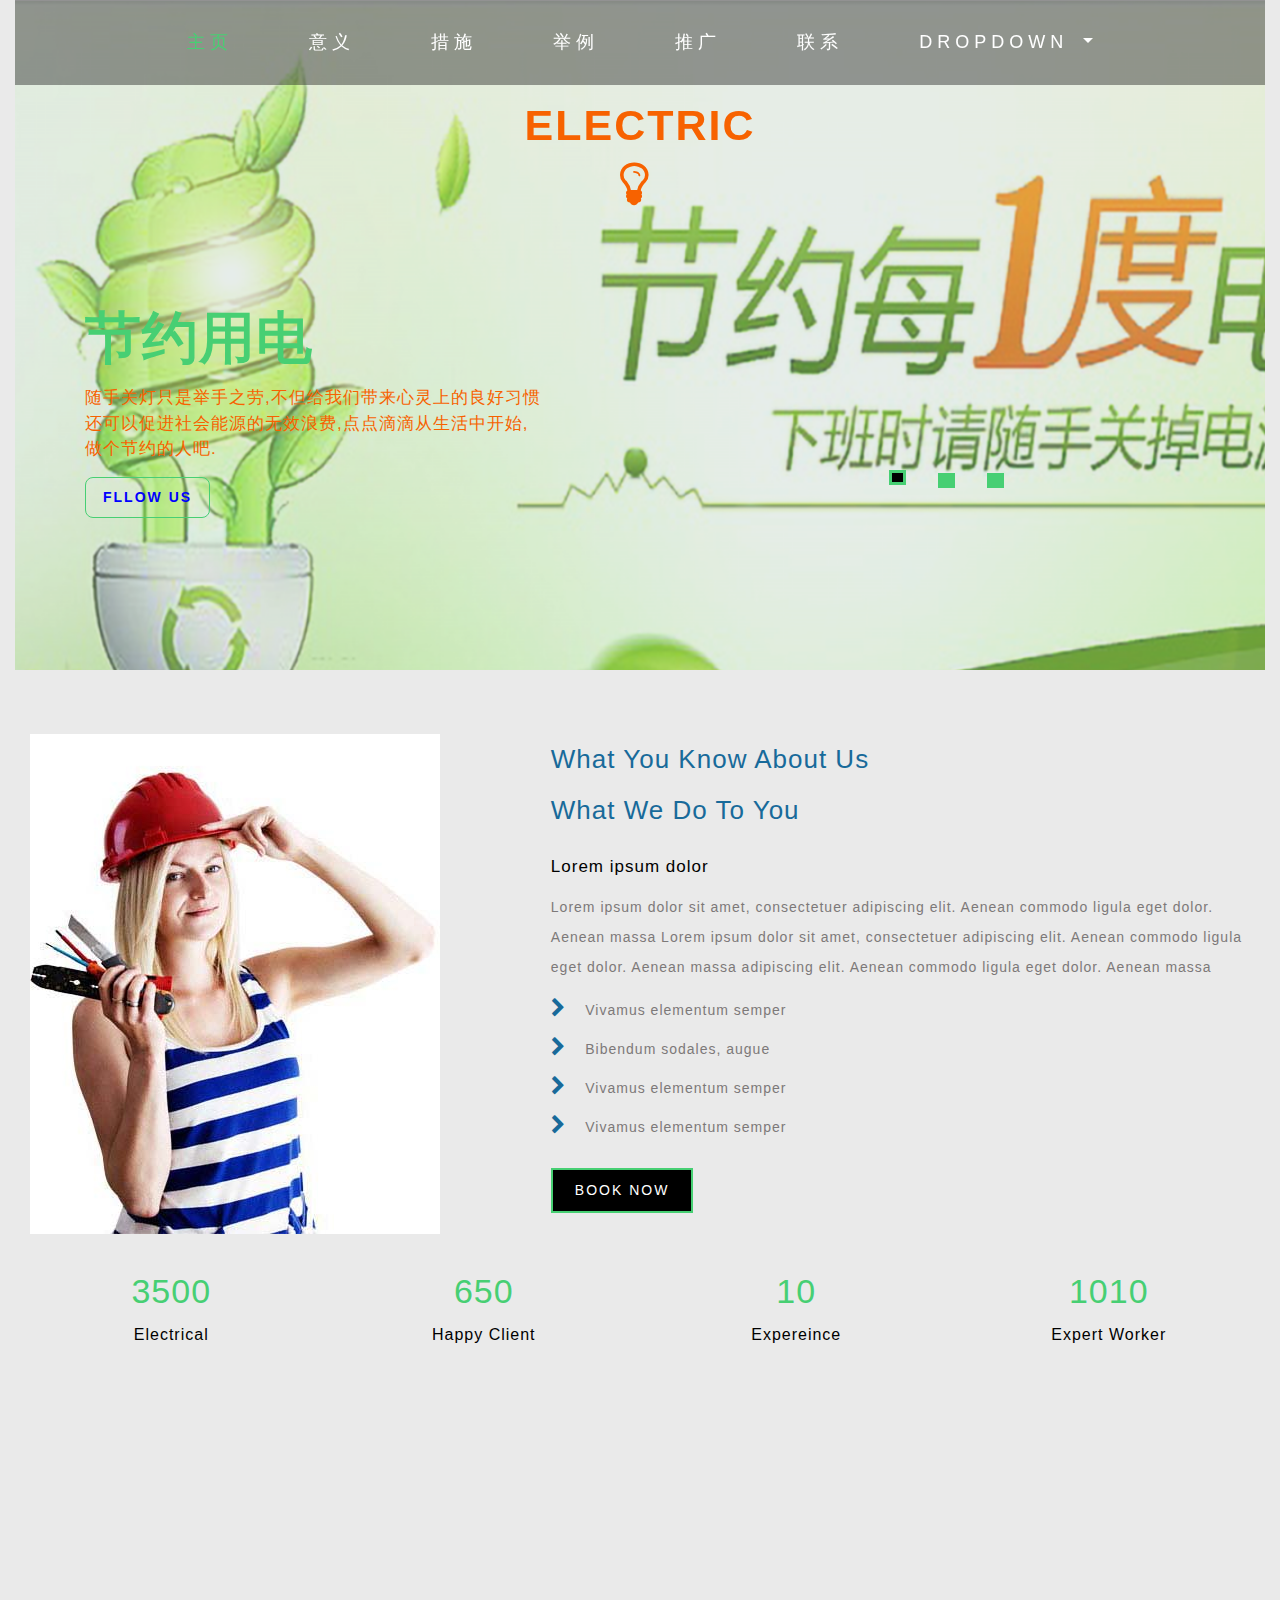
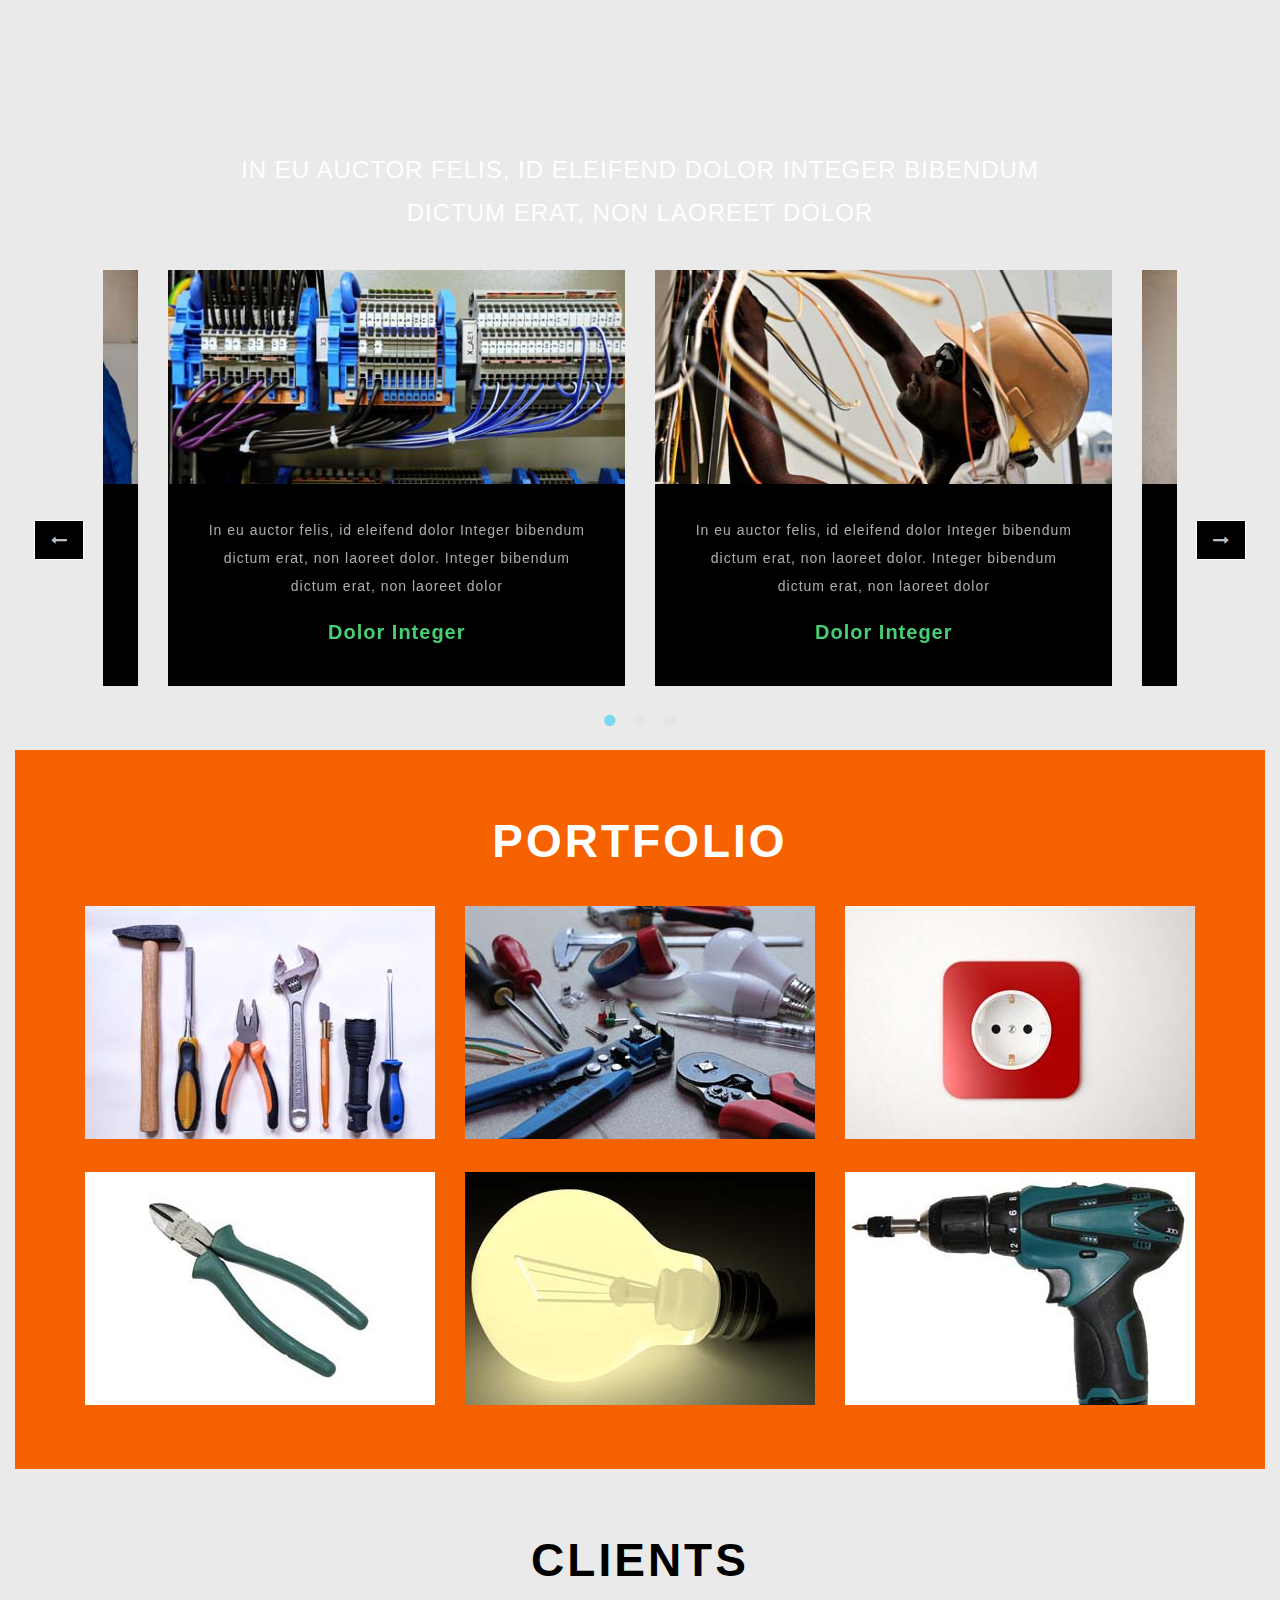
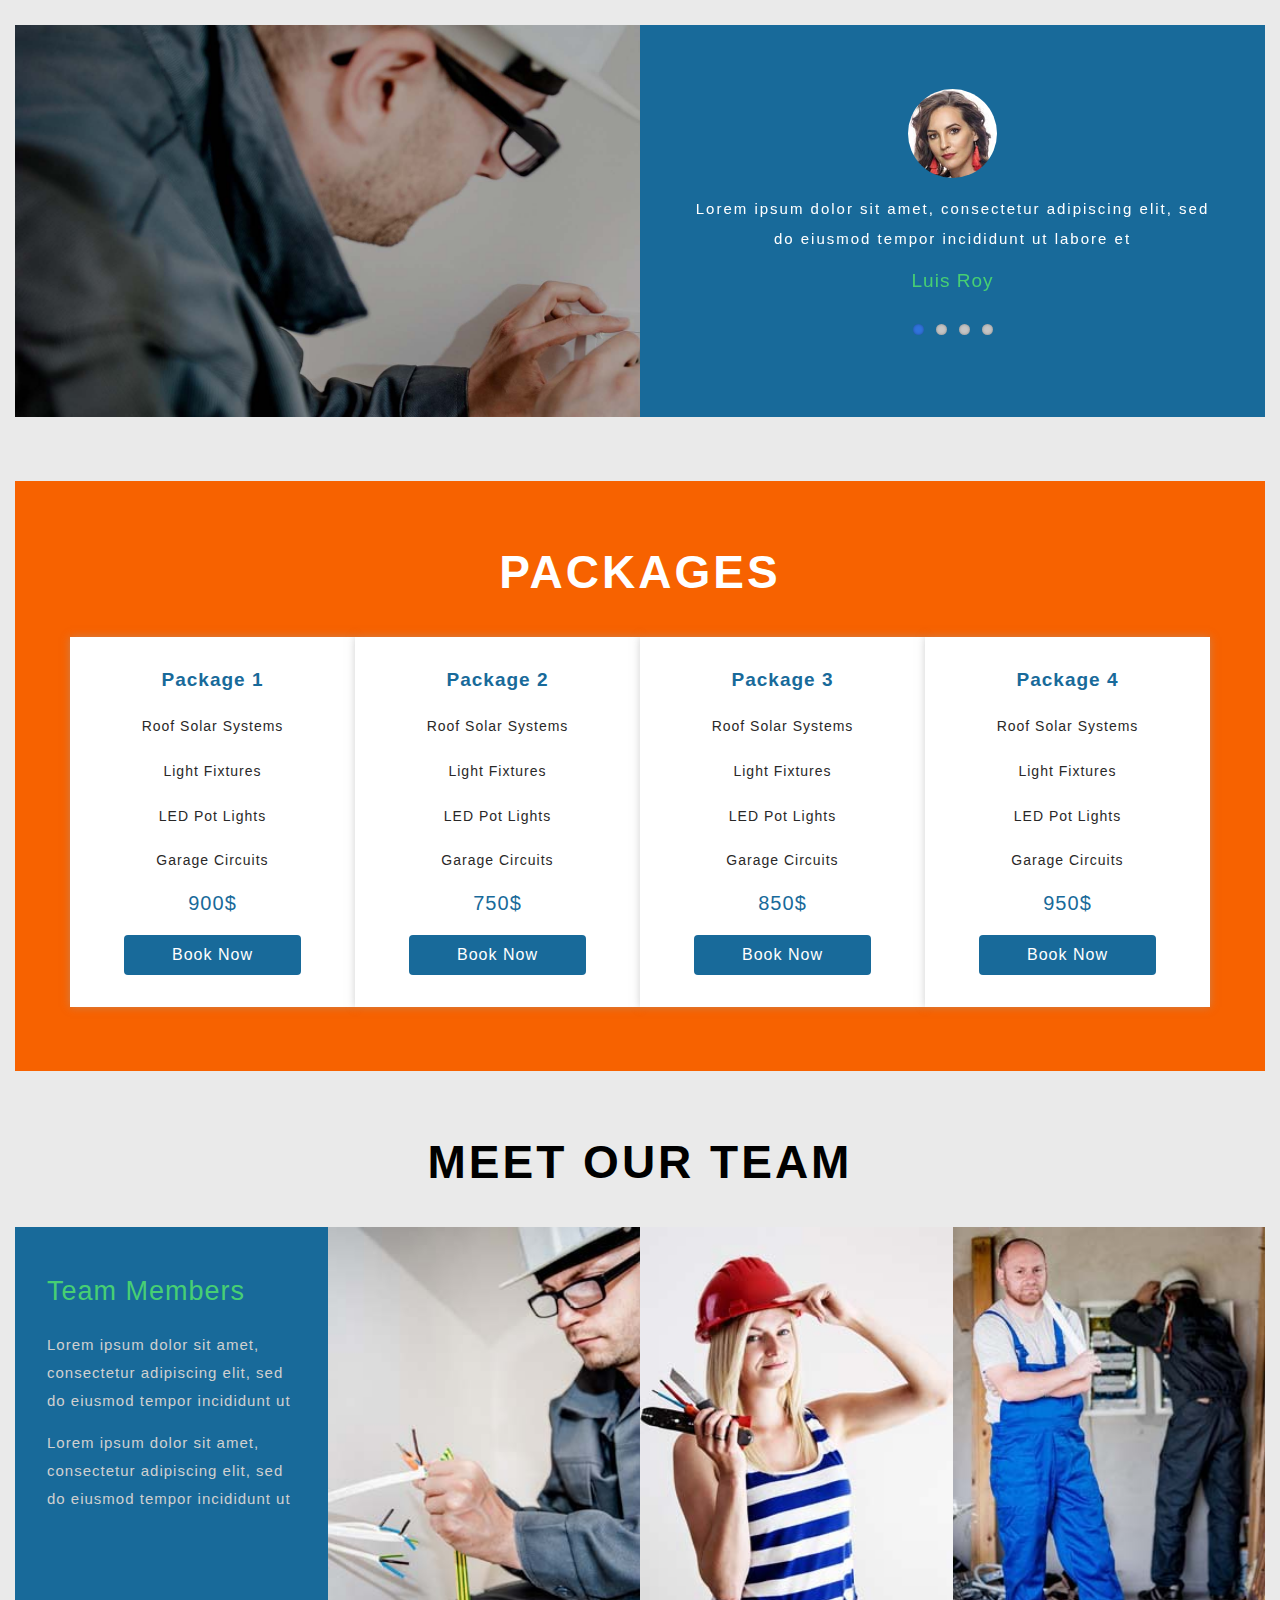
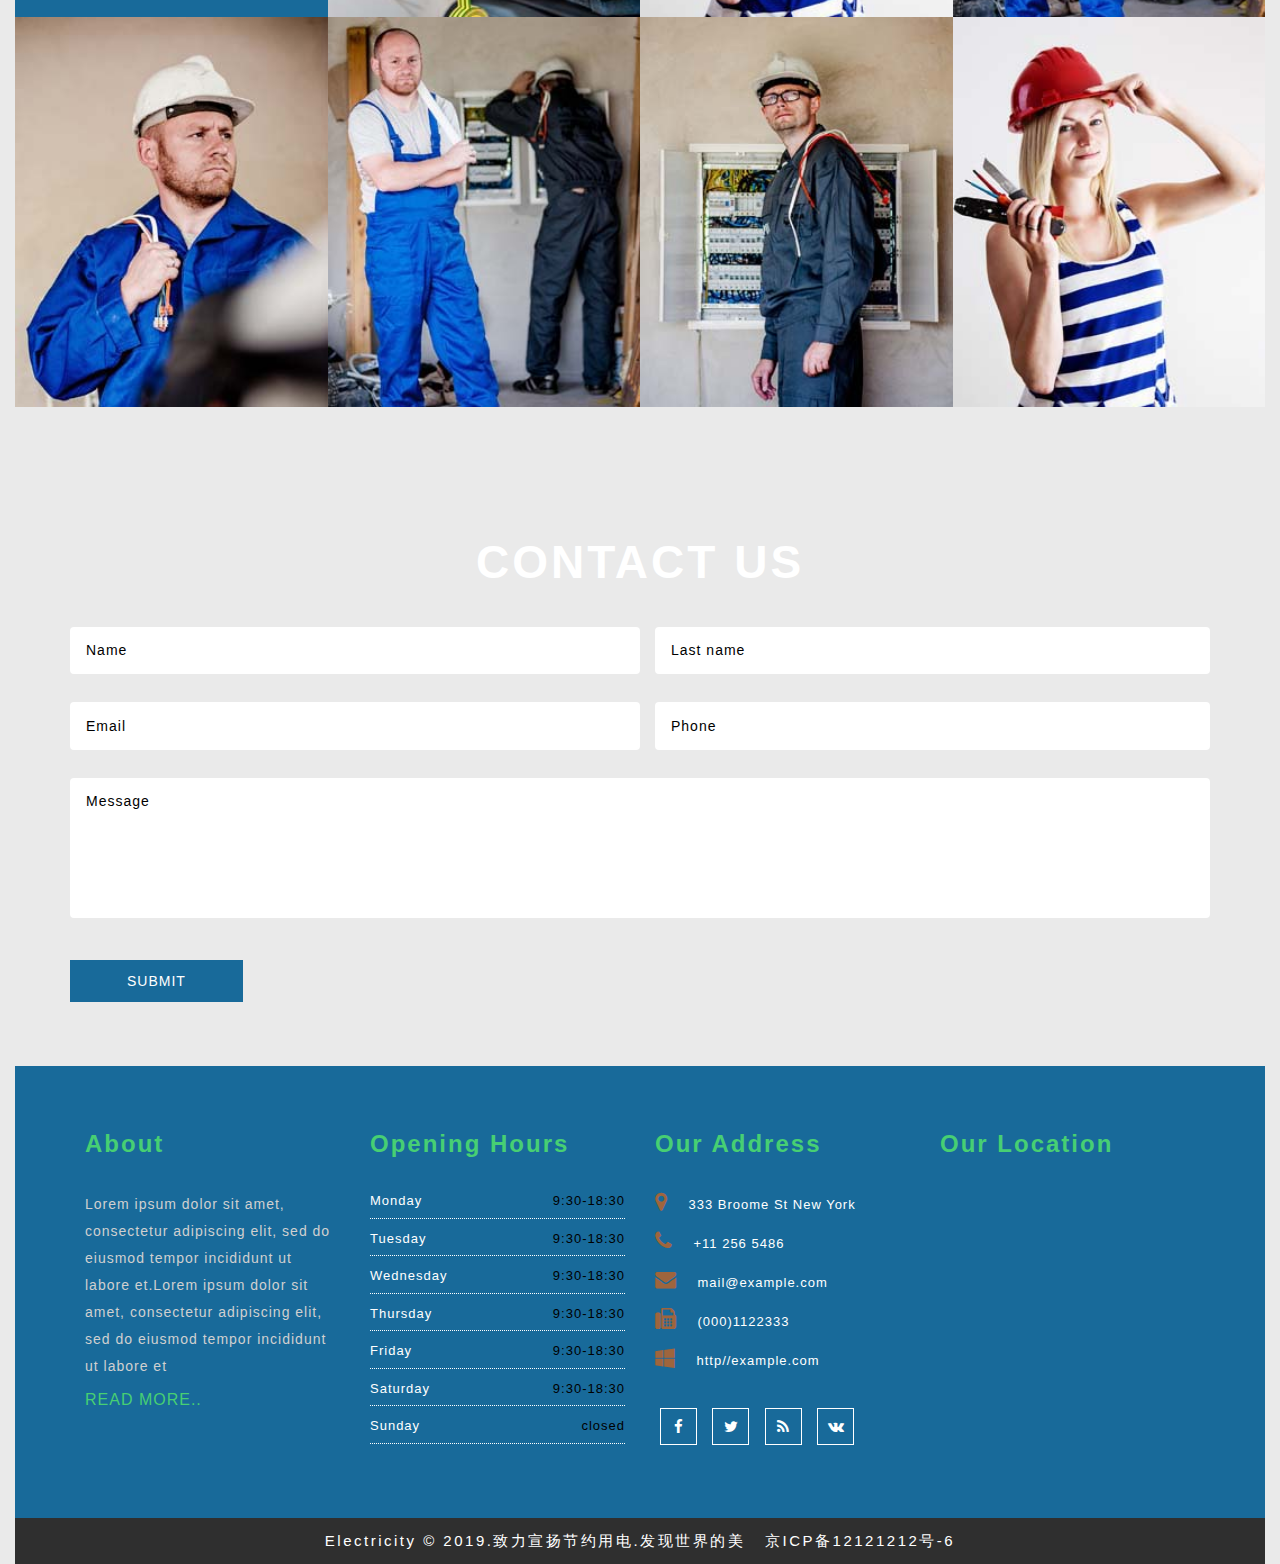
==== index.html @ a22869af "build emergy and some cotents。。。" ====
<!DOCTYPE html>
<html lang="en">
  <head>
    <title>节约用电宣传</title>
    <!--meta tags -->
    <meta charset="UTF-8" />
    <meta name="viewport" content="width=device-width, initial-scale=1" />
    <meta name="keywords" content="用电" />
    <meta name="keywords" content="安全" />
    <meta name="keywords" content="节约" />
    <script>
      addEventListener(
        "load",
        function() {
          setTimeout(hideURLbar, 0);
        },
        false
      );

      function hideURLbar() {
        window.scrollTo(0, 1);
      }
    </script>

    <!-- title favicon -->
    <link rel="shortcut icon" href="bulb_favicon.ico" type="image/x-icon" />
    <!--booststrap-->
    <link
      href="css/bootstrap.css"
      rel="stylesheet"
      type="text/css"
      media="all"
    />
    <!-- font-awesome icons -->
    <link href="css/font-awesome.css" rel="stylesheet" />
    <!-- For Clients slider -->
    <link
      rel="stylesheet"
      href="css/flexslider.css"
      type="text/css"
      media="all"
    />
    <link href="css/lsb.css" rel="stylesheet" type="text/css" />
    <!--gallery lsb lightbox-->
    <!--stylesheets-->
    <link href="css/style.css" rel="stylesheet" type="text/css" media="all" />
    <!--//stylesheets-->
    <link
      href="http://fonts.googleapis.com/css?family=Montserrat:300,400,500"
      rel="stylesheet"
    />
    <!-- js -->
    <script src="js/jquery-2.2.3.min.js"></script>
    <!-- carousal service slider -->
    <script src="js/slick.js"></script>
    <!-- responsiveslides banner -->
    <script src="js/responsiveslides.min.js"></script>
    <script src="js/jquery.waypoints.min.js"></script>
    <script src="js/jquery.countup.js"></script>
    <!-- FlexSlider -->
    <script defer src="js/jquery.flexslider.js"></script>
    <script src="js/lsb.min.js"></script>
    <!-- start-smoth-scrolling  -->
    <script src="js/move-top.js"></script>
    <script src="js/easing.js"></script>
    <script src="js/popper.min.js"></script>
    <script src="js/bootstrap.min.js"></script>
    <script src="js/index.js"></script>
  </head>

  <body>
    <div class="container-fluid">
      <!-- 导航栏 -->
      <div class="header-outs" id="home">
        <div class="header-bar">
          <nav class="navbar navbar-expand-lg navbar-light">
            <button
              class="navbar-toggler"
              type="button"
              data-toggle="collapse"
              data-target="#navbarSupportedContent"
              aria-controls="navbarSupportedContent"
              aria-expanded="false"
              aria-label="Toggle navigation"
            >
              <span class="navbar-toggler-icon" id="nab-btn"></span>
            </button>
            <div
              class="collapse navbar-collapse justify-content-center"
              id="navbarSupportedContent"
            >
              <ul class="navbar-nav " id="navbar-nav">
                <li class="nav-item active">
                  <a class="nav-link" href="#">主页</a>
                </li>
                <li class="nav-item">
                  <a href="#significance" class="nav-link scroll">意义</a>
                </li>
                <li class="nav-item">
                  <a href="#measure" class="nav-link scroll">措施</a>
                </li>
                <li class="nav-item">
                  <a href="#citing" class="nav-link scroll">举例</a>
                </li>
                <li class="nav-item">
                  <a href="#generalize" class="nav-link scroll">推广</a>
                </li>
                <li class="nav-item">
                  <a href="#contact" class="nav-link scroll">联系</a>
                </li>
                <li class="nav-item dropdown">
                  <a
                    class="nav-link dropdown-toggle"
                    href="#"
                    id="navbarDropdown"
                    role="button"
                    data-toggle="dropdown"
                    aria-haspopup="true"
                    aria-expanded="false"
                  >
                    Dropdown
                  </a>
                  <ul class="dropdown-menu" aria-labelledby="navbarDropdown">
                    <li>
                      <a class="dropdown-item scroll" href="#">Services</a>
                    </li>
                    <li class="dropdown-divider"></li>
                    <li>
                      <a class="dropdown-item scroll" href="#">Pricing Plans</a>
                    </li>
                  </ul>
                </li>
              </ul>
            </div>
          </nav>
          <div class="hedder-up">
            <h1>
              <a class="navbar-brand" href="#"
                >Electric <span class="fa fa-lightbulb-o" aria-hidden="true"></span
              ></a>
            </h1>
          </div>
        </div>

        <!-- Slideshow 4 -->
        <div class="slider">
          <div class="callbacks_container">
            <ul class="rslides" id="slider4">
              <li>
                <div class="slider-img one-img">
                  <div class="container">
                    <div class="slider-info">
                      <h4>节约用电</h4>
                      <p>
                        随手关灯只是举手之劳,不但给我们带来心灵上的良好习惯<br />
                        还可以促进社会能源的无效浪费,点点滴滴从生活中开始,<br />做个节约的人吧.
                      </p>
                      <div class="outs_more-buttn">
                        <a
                          href="javascript:;"
                          data-toggle="modal"
                          data-target="#exampleModalLive"
                          >Fllow Us</a
                        >
                      </div>
                    </div>
                  </div>
                </div>
              </li>
              <li>
                <div class="slider-img two-img">
                  <div class="container">
                    <div class="slider-info">
                      <h4>安全用电</h4>
                      <p>
                        做到拒绝使用"三无"产品,购买正规产品,操作各种电器前要<br />
                        熟读规范,做到用电安全,加入我们一起宣传,向跟多的人传递<br />用电的安全知识.
                      </p>
                      <div class="outs_more-buttn">
                        <a
                          href="javascript:;"
                          data-toggle="modal"
                          data-target="#exampleModalLive"
                          >Follow Us</a
                        >
                      </div>
                    </div>
                  </div>
                </div>
              </li>
              <li>
                <div class="slider-img three-img">
                  <div class="container">
                    <div class="slider-info">
                      <h4>绿色出行</h4>
                      <p>
                        社会发展,电成为这个时代运转的驱动力,出行的出行工具都是<br />
                        电动能源,解决了环境污染和解决能源浪费问题,欢迎志同道合<br/>
                        一起行动,绿色出行,和谐社会.
                      </p>
                      <div class="outs_more-buttn">
                        <a
                          href="javascript:;"
                          data-toggle="modal"
                          data-target="#exampleModalLive"
                          >Follow Us</a
                        >
                      </div>
                    </div>
                  </div>
                </div>
              </li>
            </ul>
          </div>
          <!-- This is here just to demonstrate the callbacks -->
          <!-- <ul class="events">
          <li>Example 4 callback events</li>
          </ul>-->
        </div>
        <div class="clearfix"></div>
      </div>

      <!--significance -->
      <div class="about" id="significance">
        <div class="container-fluid">
          <div class="row abt-colm offset">
            <div class="col-lg-5 agile-info-img">
              <img src="images/a1.jpg" alt="" />
            </div>
            <div class="col-lg-7 agile-abt-info">
              <h2>What You Know About Us <br />What We Do To You</h2>
              <div class="info-sub-w3">
                <h4>Lorem ipsum dolor</h4>
                <p>
                  Lorem ipsum dolor sit amet, consectetuer adipiscing elit.
                  Aenean commodo ligula eget dolor. Aenean massa Lorem ipsum
                  dolor sit amet, consectetuer adipiscing elit. Aenean commodo
                  ligula eget dolor. Aenean massa adipiscing elit. Aenean
                  commodo ligula eget dolor. Aenean massa
                </p>
              </div>
              <div class="arrow">
                <ul>
                  <li>
                    <span
                      class="fa fa-chevron-right dog-arrow"
                      aria-hidden="true"
                    ></span>
                    <p>Vivamus elementum semper</p>
                  </li>
                  <li>
                    <span
                      class="fa fa-chevron-right dog-arrow"
                      aria-hidden="true"
                    ></span>
                    <p>Bibendum sodales, augue</p>
                  </li>
                  <li>
                    <span
                      class="fa fa-chevron-right dog-arrow"
                      aria-hidden="true"
                    ></span>
                    <p>Vivamus elementum semper</p>
                  </li>
                  <li>
                    <span
                      class="fa fa-chevron-right dog-arrow"
                      aria-hidden="true"
                    ></span>
                    <p>Vivamus elementum semper</p>
                  </li>
                </ul>
              </div>
              <div class="about_more-buttn">
                <a href="#" data-toggle="modal" data-target="#exampleModalLive"
                  >Book Now</a
                >
              </div>
            </div>
          </div>
          <div class="jst-must-info">
            <div class="stats-info row">
              <div
                class="col-lg-3 col-md-3 col-sm-6 col-xs-6 stats-grid stats-grid-1"
              >
                <div class="counter">3500</div>
                <div class="stat-info">
                  <h4>Electrical</h4>
                </div>
              </div>
              <div
                class="col-lg-3 col-md-3 col-sm-6 col-xs-6 stats-grid stats-grid-2"
              >
                <div class="counter">650</div>
                <div class="stat-info">
                  <h4>Happy Client</h4>
                </div>
              </div>
              <div
                class="col-lg-3 col-md-3 col-sm-6 col-xs-6 stats-grid stats-grid-3"
              >
                <div class="counter">10</div>
                <div class="stat-info">
                  <h4>Expereince</h4>
                </div>
              </div>
              <div
                class="col-lg-3 col-md-3 col-sm-6 col-xs-6 stats-grid stats-grid-4"
              >
                <div class="counter">1010</div>
                <div class="stat-info">
                  <h4>Expert Worker</h4>
                </div>
              </div>
            </div>
          </div>
        </div>
      </div>

      <!--measure-->
      <div class="service-video">
        <div class="service" id="measure">
          <div class="container">
            <!-- <h3 class="title">Services</h3>-->
            <div class="video-left-w3l" id="video">
              <iframe src="" allowfullscreen></iframe>
            </div>
            <div class="w3ls_banner_bottom_grids agileinfo_testimonial_grids">
              <div class="service-info">
                <h5>
                  In eu auctor felis, id eleifend dolor Integer bibendum
                  <br />dictum erat, non laoreet dolor
                </h5>
              </div>
              <section class="row center slider">
                <div class="col-lg-4 agileits_ser-img_grid">
                  <div class="w3l_serv-slider_grid">
                    <div class="w3ls-slide-img">
                      <img src="images/s1.jpg" alt=" " class="img-responsive" />
                    </div>
                    <div class="w3l_service_grid">
                      <p>
                        In eu auctor felis, id eleifend dolor Integer bibendum
                        dictum erat, non laoreet dolor. Integer bibendum dictum
                        erat, non laoreet dolor
                      </p>
                      <h4>Dolor Integer</h4>
                    </div>
                  </div>
                </div>
                <div class="col-lg-4 agileits_ser-img_grid">
                  <div class="w3l_serv-slider_grid">
                    <div class="w3ls-slide-img">
                      <img src="images/s2.jpg" alt=" " class="img-responsive" />
                    </div>
                    <div class="w3l_service_grid">
                      <p>
                        In eu auctor felis, id eleifend dolor Integer bibendum
                        dictum erat, non laoreet dolor. Integer bibendum dictum
                        erat, non laoreet dolor
                      </p>
                      <h4>Dolor Integer</h4>
                    </div>
                  </div>
                </div>
                <div class="col-lg-4 agileits_ser-img_grid">
                  <div class="w3l_serv-slider_grid">
                    <div class="w3ls-slide-img">
                      <img src="images/s3.jpg" alt=" " class="img-responsive" />
                    </div>
                    <div class="w3l_service_grid">
                      <p>
                        In eu auctor felis, id eleifend dolor Integer bibendum
                        dictum erat, non laoreet dolor. Integer bibendum dictum
                        erat, non laoreet dolor
                      </p>
                      <h4>Dolor Integer</h4>
                    </div>
                  </div>
                </div>
              </section>
            </div>
          </div>
        </div>
      </div>

      <!-- citing -->
      <div id="citing" class="gallery">
        <div class="container">
          <h3 class="title clr">Portfolio</h3>
          <div class="row agile_gallery_grids">
            <div class="col-lg-4 col-md-6 col-sm-6 agile_gallery_grid">
              <div class="hover ehover14">
                <a
                  href="images/g1.jpg"
                  class="lsb-preview wthree_p_grid"
                  data-lsb-group="header"
                >
                  <img src="images/g1.jpg" alt=" " class="img-responsive" />
                  <div class="overlay">
                    <h4>LECCY</h4>
                    <div class="info nullbutton button">Full View</div>
                  </div>
                </a>
              </div>
            </div>
            <div class="col-lg-4 col-md-6 col-sm-6 agile_gallery_grid">
              <div class="hover ehover14">
                <a
                  href="images/g2.jpg"
                  class="lsb-preview wthree_p_grid"
                  data-lsb-group="header"
                >
                  <img src="images/g2.jpg" alt=" " class="img-responsive" />
                  <div class="overlay">
                    <h4>LECCY</h4>
                    <div class="info nullbutton button">Full View</div>
                  </div>
                </a>
              </div>
            </div>
            <div class="col-lg-4 col-md-6 col-sm-6 agile_gallery_grid">
              <div class="hover ehover14">
                <a
                  href="images/g3.jpg"
                  class="lsb-preview wthree_p_grid"
                  data-lsb-group="header"
                >
                  <img src="images/g3.jpg" alt=" " class="img-responsive" />
                  <div class="overlay">
                    <h4>LECCY</h4>
                    <div class="info nullbutton button">Full View</div>
                  </div>
                </a>
              </div>
            </div>
            <div class="col-lg-4 col-md-6 col-sm-6 agile_gallery_grid grid1">
              <div class="hover ehover14">
                <a
                  href="images/g4.jpg"
                  class="lsb-preview wthree_p_grid"
                  data-lsb-group="header"
                >
                  <img src="images/g4.jpg" alt=" " class="img-responsive" />
                  <div class="overlay">
                    <h4>LECCY</h4>
                    <div class="info nullbutton button">Full View</div>
                  </div>
                </a>
              </div>
            </div>
            <div class="col-lg-4 col-md-6 col-sm-6 agile_gallery_grid grid1">
              <div class="hover ehover14">
                <a
                  href="images/g5.jpg"
                  class="lsb-preview wthree_p_grid"
                  data-lsb-group="header"
                >
                  <img src="images/g5.jpg" alt=" " class="img-responsive" />
                  <div class="overlay">
                    <h4>LECCY</h4>
                    <div class="info nullbutton button">Full View</div>
                  </div>
                </a>
              </div>
            </div>
            <div class="col-lg-4 col-md-6 col-sm-6 agile_gallery_grid grid1">
              <div class="hover ehover14">
                <a
                  href="images/g6.jpg"
                  class="lsb-preview wthree_p_grid"
                  data-lsb-group="header"
                >
                  <img src="images/g6.jpg" alt=" " class="img-responsive" />
                  <div class="overlay">
                    <h4>LECCY</h4>
                    <div class="info nullbutton button">Full View</div>
                  </div>
                </a>
              </div>
            </div>
          </div>
        </div>
      </div>

      <!--generalize-->
      <div class="clients" id="generalize">
        <h3 class="title">Clients</h3>
        <div class="row clients-says-agile">
          <div class="col-lg-6 wthree-clients-left"></div>
          <div class="col-lg-6 w3l-clients-right">
            <section class="slider">
              <div class="flexslider">
                <ul class="slides">
                  <li>
                    <img src="images/c1.jpg" alt="" />
                    <p>
                      Lorem ipsum dolor sit amet, consectetur adipiscing elit,
                      sed do eiusmod tempor incididunt ut labore et
                    </p>
                    <div class="client">
                      <h5>Luis Roy</h5>
                    </div>
                  </li>
                  <li>
                    <img src="images/c2.jpg" alt="" />
                    <p>
                      Lorem ipsum dolor sit amet, consectetur adipiscing elit,
                      sed do eiusmod tempor incididunt ut labore et
                    </p>
                    <div class="client">
                      <h5>Adam</h5>
                    </div>
                  </li>
                  <li>
                    <img src="images/c3.jpg" alt="" />
                    <p>
                      Lorem ipsum dolor sit amet, consectetur adipiscing elit,
                      sed do eiusmod tempor incididunt ut labore et
                    </p>
                    <div class="client">
                      <h5>Steve Artur</h5>
                    </div>
                  </li>
                  <li>
                    <img src="images/c4.jpg" alt="" />
                    <p>
                      Lorem ipsum dolor sit amet, consectetur adipiscing elit,
                      sed do eiusmod tempor incididunt ut labore et
                    </p>
                    <div class="client">
                      <h5>Victorya</h5>
                    </div>
                  </li>
                </ul>
              </div>
            </section>
          </div>
        </div>
      </div>

      <!--generalize-->
      <div class="tlinks">
        Collect from <a href="http://www.cssmoban.com/">建站模板</a>
      </div>

      <!--price table -->
      <div class="pricing" id="pricing">
        <div class="container">
          <h3 class="title clr">Packages</h3>
          <div class="pricing-grids-info row">
            <div class="col-lg-3 col-md-6 col-sm-6 pricing-grid grid-one">
              <div class="w3ls-bottom">
                <h3>Package 1</h3>
                <ul class="count">
                  <li>Roof Solar Systems</li>
                  <li>Light Fixtures</li>
                  <li>LED Pot Lights</li>
                  <li>Garage Circuits</li>
                </ul>
                <h4>900<span class="sup">$</span></h4>
                <div class="more">
                  <a
                    href="#"
                    data-toggle="modal"
                    data-target="#exampleModalLive"
                    >Book Now</a
                  >
                </div>
              </div>
            </div>
            <div class="col-lg-3 col-md-6 col-sm-6 pricing-grid grid-two">
              <div class="w3ls-bottom">
                <h3>Package 2</h3>
                <ul class="count">
                  <li>Roof Solar Systems</li>
                  <li>Light Fixtures</li>
                  <li>LED Pot Lights</li>
                  <li>Garage Circuits</li>
                </ul>
                <h4>750<span class="sup">$</span></h4>
                <div class="more">
                  <a
                    href="#"
                    data-toggle="modal"
                    data-target="#exampleModalLive"
                    >Book Now</a
                  >
                </div>
              </div>
            </div>
            <div class="col-lg-3 col-md-6 col-sm-6 pricing-grid grid-three">
              <div class="w3ls-bottom">
                <h3>Package 3</h3>
                <ul class="count">
                  <li>Roof Solar Systems</li>
                  <li>Light Fixtures</li>
                  <li>LED Pot Lights</li>
                  <li>Garage Circuits</li>
                </ul>
                <h4>850<span class="sup">$</span></h4>
                <div class="more">
                  <a
                    href="#"
                    data-toggle="modal"
                    data-target="#exampleModalLive"
                    >Book Now</a
                  >
                </div>
              </div>
            </div>
            <div class="col-lg-3 col-md-6 col-sm-6 zb pricing-grid grid-four">
              <div class="w3ls-bottom">
                <h3>Package 4</h3>
                <ul class="count">
                  <li>Roof Solar Systems</li>
                  <li>Light Fixtures</li>
                  <li>LED Pot Lights</li>
                  <li>Garage Circuits</li>
                </ul>
                <h4>950<span class="sup">$</span></h4>
                <div class="more">
                  <a
                    href="#"
                    data-toggle="modal"
                    data-target="#exampleModalLive"
                    >Book Now</a
                  >
                </div>
              </div>
            </div>
            <!--End-slider-script-->
          </div>
        </div>
      </div>

      <!--team -->
      <section class="team" id="team">
        <div class="container-fluid">
          <h3 class="title">Meet Our Team</h3>
          <div class="row pt-md">
            <div class="col-lg-3 col-md-6 col-sm-6 profile">
              <div class="bodr-img">
                <h4>Team Members</h4>
                <p>
                  Lorem ipsum dolor sit amet, consectetur adipiscing elit, sed
                  do eiusmod tempor incididunt ut
                </p>
                <p class="agileinfo-sub-para">
                  Lorem ipsum dolor sit amet, consectetur adipiscing elit, sed
                  do eiusmod tempor incididunt ut
                </p>
              </div>
            </div>
            <div class="col-lg-3 col-md-6 col-sm-6 profile">
              <div class="img-box">
                <img src="images/t3.jpg" alt="" />
                <ul class="text-center">
                  <li>
                    <h4>Max Will</h4>
                  </li>
                  <li>
                    <h6>Office Manager</h6>
                  </li>
                </ul>
              </div>
            </div>
            <div class="col-lg-3 col-md-6 col-sm-6 profile">
              <div class="img-box">
                <div class="team-list-img">
                  <img src="images/t4.jpg" alt="" />
                </div>
                <ul class="text-center">
                  <li>
                    <h4>Kent Kelly</h4>
                  </li>
                  <li>
                    <h6>Electrician</h6>
                  </li>
                </ul>
              </div>
            </div>
            <div class="col-lg-3 col-md-6 col-sm-6 profile">
              <div class="img-box">
                <img src="images/t5.jpg" alt="" />
                <ul class="text-center">
                  <li>
                    <h4>Sunny Doi</h4>
                  </li>
                  <li>
                    <h6>Staff Helper</h6>
                  </li>
                </ul>
              </div>
            </div>
          </div>
          <div class="row pt-md">
            <div class="col-lg-3 col-md-6 col-sm-6 profile">
              <div class="img-box">
                <img src="images/t6.jpg" alt="" />
                <ul class="text-center">
                  <li>
                    <h4>Rox Will</h4>
                  </li>
                  <li>
                    <h6>Electrician</h6>
                  </li>
                </ul>
              </div>
            </div>
            <div class="col-lg-3 col-md-6 col-sm-6 profile">
              <div class="img-box">
                <img src="images/t5.jpg" alt="" />
                <ul class="text-center">
                  <li>
                    <h4>Sam Doi</h4>
                  </li>
                  <li>
                    <h6>Master Electrician</h6>
                  </li>
                </ul>
              </div>
            </div>
            <div class="col-lg-3 col-md-6 col-sm-6 profile">
              <div class="img-box">
                <div class="team-list-img">
                  <img src="images/t2.jpg" alt="" />
                </div>
                <ul class="text-center">
                  <li>
                    <h4>Kent Kelly</h4>
                  </li>
                  <li>
                    <h6>Electrician</h6>
                  </li>
                </ul>
              </div>
            </div>
            <div class="col-lg-3 col-md-6 col-sm-6 profile">
              <div class="img-box">
                <img src="images/t4.jpg" alt="" />
                <ul class="text-center">
                  <li>
                    <h4>Rose Will</h4>
                  </li>
                  <li>
                    <h6>Master Electrician</h6>
                  </li>
                </ul>
              </div>
            </div>
          </div>
        </div>
      </section>

      <!--contact -->
      <div class="contact" id="contact">
        <div class="container">
          <h3 class="title clr">CONTACT US</h3>
          <div class=" contact-form">
            <form action="#" method="post">
              <div class="row contact-bothside-agileinfo">
                <div class="col-md-6 col-sm-6 col-xs-6 form-right form-left">
                  <input
                    type="text"
                    name="Name"
                    placeholder="Name"
                    required=""
                  />
                </div>
                <div class="col-md-6 col-sm-6 col-xs-6 form-right ">
                  <input
                    type="text"
                    name="Last name"
                    placeholder="Last name"
                    required=""
                  />
                </div>
                <div class="col-md-6 col-sm-6 col-xs-6 form-right form-left">
                  <input
                    type="email"
                    name="Email"
                    placeholder="Email"
                    required=""
                  />
                </div>
                <div class="col-md-6 col-sm-6 col-xs-6 form-right ">
                  <input
                    type="text"
                    name="phone"
                    placeholder="Phone"
                    required=""
                  />
                </div>
                <textarea
                  name="Message"
                  placeholder="Message"
                  required
                ></textarea>
                <input type="submit" value="SUBMIT" />
              </div>
            </form>
          </div>
        </div>
      </div>

      <!-- //Footer -->
      <div class="footer">
        <div class="container">
          <div class="row footer-agile-grids">
            <div class="col-lg-3 col-md-6 col-sm-6 wthree-left-right">
              <h4>About</h4>
              <div class="abt-footer">
                <p>
                  Lorem ipsum dolor sit amet, consectetur adipiscing elit, sed
                  do eiusmod tempor incididunt ut labore et.Lorem ipsum dolor
                  sit amet, consectetur adipiscing elit, sed do eiusmod tempor
                  incididunt ut labore et
                </p>
                <h5><a href="#about" class="scroll">Read more..</a></h5>
              </div>
            </div>
            <div class="col-lg-3 col-md-6 col-sm-6 wthree-left-right">
              <h4>Opening Hours</h4>
              <div class="wls-hours-list">
                <ul>
                  <li class="d-flex">
                    Monday <span class="time ml-auto"> 9:30-18:30</span>
                  </li>
                  <li class="d-flex">
                    Tuesday <span class="time ml-auto"> 9:30-18:30</span>
                  </li>
                  <li class="d-flex">
                    Wednesday<span class="time ml-auto"> 9:30-18:30</span>
                  </li>
                  <li class="d-flex">
                    Thursday <span class="time ml-auto"> 9:30-18:30</span>
                  </li>
                  <li class="d-flex">
                    Friday <span class="time ml-auto"> 9:30-18:30</span>
                  </li>
                  <li class="d-flex">
                    Saturday <span class="time ml-auto"> 9:30-18:30</span>
                  </li>
                  <li class="d-flex">
                    Sunday <span class="time ml-auto"> closed</span>
                  </li>
                </ul>
              </div>
            </div>
            <div class="col-lg-3 col-md-6 col-sm-6 wthree-left-right">
              <h4>Our Address</h4>
              <div class="addres-up">
                <ul>
                  <li>
                    <span
                      class="fa fa-map-marker icons-left"
                      aria-hidden="true"
                    ></span>
                    <p>333 Broome St New York</p>
                  </li>
                  <li>
                    <span
                      class="fa fa-phone icons-left"
                      aria-hidden="true"
                    ></span>
                    <p>+11 256 5486</p>
                  </li>
                  <li>
                    <span class="fa fa-envelope"></span>
                    <p>
                      <a href="mailto:info@example.com">mail@example.com</a>
                    </p>
                  </li>
                  <li>
                    <span class="fa fa-fax" aria-hidden="true"></span>
                    <p>(000)1122333</p>
                  </li>
                  <li>
                    <span class="fa fa-windows" aria-hidden="true"></span>
                    <p>http//example.com</p>
                  </li>
                </ul>
              </div>
              <div class="icons">
                <ul>
                  <li>
                    <a href="#"><span class="fa fa-facebook"></span></a>
                  </li>
                  <li>
                    <a href="#"><span class="fa fa-twitter"></span></a>
                  </li>
                  <li>
                    <a href="#"><span class="fa fa-rss"></span></a>
                  </li>
                  <li>
                    <a href="#"><span class="fa fa-vk"></span></a>
                  </li>
                </ul>
              </div>
            </div>
            <div class="col-lg-3 col-md-6 col-sm-6 wthree-left-right">
              <h4>Our Location</h4>
              <div class="contact-map">
                <iframe src="" allowfullscreen=""></iframe>
              </div>
            </div>
          </div>
        </div>
      </div>
      <footer>
        <p>
          Electricity &copy; 2019.致力宣扬节约用电.发现世界的美 &nbsp;
          京ICP备12121212号-6
        </p>
      </footer>

      <!-- Follow Us -->
      <div
        id="exampleModalLive"
        class="modal fade"
        tabindex="-1"
        role="dialog"
        aria-labelledby="exampleModalLiveLabel"
        aria-hidden="true"
      >
        <div class="modal-dialog" role="document">
          <div class="modal-content">
            <div class="modal-header">
              <h4 class="modal-title" id="exampleModalLiveLabel">
                登记
              </h4>
              <button
                type="button"
                class="close"
                data-dismiss="modal"
                aria-label="Close"
              >
                <span aria-hidden="true">&times;</span>
              </button>
            </div>
            <div class="modal-body">
              <div class="register-form">
                <form action="#" method="post">
                  <div class="fields-grid">
                    <div class="styled-input">
                      <input
                        type="text"
                        placeholder="请输入您的姓名"
                        name="Your Name"
                        required=""
                      />
                    </div>
                    <div class="styled-input">
                      <input
                        type="email"
                        placeholder="请输入您的邮箱"
                        name="Your Email"
                        required=""
                      />
                    </div>
                    <div class="styled-input">
                      <input
                        type="text"
                        placeholder="请输入您的手机号"
                        name="Phone Number"
                        required=""
                      />
                    </div>
                    <div class="styled-input agile-styled-input-top">
                      <select class="category2" required>
                        <option value="0" selected disabled>邀请人数</option>
                        <option value="1">1</option>
                        <option value="2">2</option>
                        <option value="3">3</option>
                        <option value="4">4</option>
                        <option value="5">5</option>
                        <option value="6">6</option>
                        <option value="7">7</option>
                        <option value="8">8</option>
                        <option value="9">9</option>
                        <option value="10">10</option>
                      </select>
                    </div>
                    <div class="styled-input agile-styled-input-top">
                      <select class="category2" required>
                        <option value="0" selected disabled>加入你需要的团队</option>
                        <option value="1">宣传创新意念队</option>
                        <option value="2">策划组织队</option>
                        <option value="3">户外宣传队</option>
                        <option value="4">社会调查队</option>
                      </select>
                      <span></span>
                    </div>
                    <div class="styled-input">
                      <div class="agileits_w3layouts_grid">
                        <select class="category2" name="category1" required>
                          <option value="0" selected disabled>时间段选择</option>
                          <option value="1">Hours: 8am - 10am</option>
                          <option value="2">Hours: 10am - 12pm</option>
                          <option value="3">Hours: 2pm - 4pm</option>
                          <option value="4">Hours: 4pm - 6pm</option>
                          <option value="5">Hours: 6pm - 8pm</option>
                        </select>
                      </div>
                    </div>
                    <div class="styled-input w3l-comment">
                      <textarea
                        name="more"
                        placeholder="填写加入的原因"
                        required
                      ></textarea>
                    </div>
                    <input type="submit" value="提交" />
                  </div>
                </form>
              </div>
            </div>
            <div class="modal-footer">
              <button
                type="button"
                class="btn btn-secondary"
                data-dismiss="modal"
              >
                关闭
              </button>
              <button type="button" class="btn btn-primary">
                保存
              </button>
            </div>
          </div>
        </div>
      </div>
    </div>
  </body>
</html>
---- css/lsb.css ----
/* line 10, D:/yadisk/YandexDisk/web-dev/lsb-lightbox/src/lsb.scss */
.lightspeed-box {
  visibility: hidden;
  opacity: 0;
  top: 0;
  left: 0;
  right: 0;
  bottom: 0;
  width: 0;
  height: 0;
  margin: auto;
  position: fixed;
  background-color: rgba(0, 0, 0, 0.84);
  z-index: 999;
  transition: all 600ms cubic-bezier(0.86, 0, 0.07, 1);
  box-sizing: border-box;
  transform: scale(0);
}

/* line 27, D:/yadisk/YandexDisk/web-dev/lsb-lightbox/src/lsb.scss */
.lightspeed-box.lsb-active {
  z-index: 9999;
  visibility: visible;
  transform: scale(1);
  opacity: 1;
  top: 0;
  left: 0;
  right: 0;
  bottom: 0;
  position: fixed;
  width: 100%;
  height: 100%;
}

/* line 40, D:/yadisk/YandexDisk/web-dev/lsb-lightbox/src/lsb.scss */
.lightspeed-box .lsb-content {
  display: block;
  position: absolute;
  top: 0;
  left: 0;
  bottom: 0;
  right: 0;
  text-align: center;
  margin: auto;
  padding: 20px;
  transition: all 0.5s;
  height: 100%;
}

/* line 54, D:/yadisk/YandexDisk/web-dev/lsb-lightbox/src/lsb.scss */
.lightspeed-box .lsb-image-container {
  position: absolute;
  top: 0;
  bottom: 0;
  left: 0;
  right: 0;
  padding: 10px;
  display: -webkit-box;
  display: -webkit-flex;
  display: -ms-flexbox;
  display: flex;
  -webkit-box-orient: horizontal;
  -webkit-box-direction: normal;
  -webkit-flex-direction: row;
  -ms-flex-direction: row;
  flex-direction: row;
  -webkit-box-align: center;
  -webkit-align-items: center;
  -ms-flex-align: center;
  align-items: center;
  -webkit-justify-content: space-around;
  -ms-flex-pack: distribute;
  justify-content: space-around;
}

/* line 68, D:/yadisk/YandexDisk/web-dev/lsb-lightbox/src/lsb.scss */
.lightspeed-box img.lsb-image {
  position: relative;
  cursor: pointer;
  margin: auto;
  transition: all 0.95s cubic-bezier(0.12, 0.58, 0.26, 0.99);
  user-select: none;
  object-fit: scale-down;
  display: none;
}

/* line 80, D:/yadisk/YandexDisk/web-dev/lsb-lightbox/src/lsb.scss */
.lightspeed-box img.lsb-image.lsb-image-loaded {
  max-width: 100%;
  border: 3px solid rgba(255, 255, 255, 0.9);
  border-radius: 3px;
  display: block;
}

/* line 90, D:/yadisk/YandexDisk/web-dev/lsb-lightbox/src/lsb.scss */
.lightspeed-box .lsb-no-image-found {
  position: absolute;
  left: 0;
  right: 0;
  top: 0;
  bottom: 0;
  display: none;
  height: 100%;
  width: 100%;
  padding: 10px;
  margin: auto;
  overflow: visible;
  color: #ffffff;
  text-align: center;
  cursor: pointer;
}

/* line 106, D:/yadisk/YandexDisk/web-dev/lsb-lightbox/src/lsb.scss */
.lightspeed-box .lsb-no-image-found .no-found-msg {
  position: absolute;
  top: 0;
  right: 0;
  bottom: 0;
  left: 0;
  -webkit-transform: translateY(50%);
  -moz-transform: translateY(50%);
  -o-transform: translateY(50%);
  -ms-transform: translateY(50%);
  transform: translateY(50%);
  margin: 0 auto;
}

/* line 117, D:/yadisk/YandexDisk/web-dev/lsb-lightbox/src/lsb.scss */
.lightspeed-box .lsb-control-panel {
  position: absolute;
  bottom: 5px;
  right: 50%;
  -webkit-transform: translateX(50%);
  -moz-transform: translateX(50%);
  -ms-transform: translateX(50%);
  -o-transform: translateX(50%);
  transform: translateX(50%);
  z-index: 2;
  margin-bottom: 20px;
  background: rgba(0, 0, 0, 0.64);
  border-radius: 3px;
  opacity: .5;
}

/* line 128, D:/yadisk/YandexDisk/web-dev/lsb-lightbox/src/lsb.scss */
.lightspeed-box .lsb-control-panel:hover {
  opacity: 1;
}

/* line 133, D:/yadisk/YandexDisk/web-dev/lsb-lightbox/src/lsb.scss */
.lightspeed-box .lsb-panel-button {
  font-size: 22px;
  display: inline-block;
  color: #ffffff;
  text-align: center;
  cursor: pointer;
  width: 30px;
  height: 28px;
  margin: 2px 5px;
}

/* line 143, D:/yadisk/YandexDisk/web-dev/lsb-lightbox/src/lsb.scss */
.lightspeed-box .lsb-panel-button:not(:last-child) {
  margin-right: 10px;
}

/* line 152, D:/yadisk/YandexDisk/web-dev/lsb-lightbox/src/lsb.scss */
.lightspeed-box .lsb-download {
  text-decoration: underline;
}

/* line 156, D:/yadisk/YandexDisk/web-dev/lsb-lightbox/src/lsb.scss */
.lightspeed-box .lsb-autoplay-playing {
  line-height: 23px;
  font-size: 18px;
  word-spacing: -7px;
  font-weight: bolder;
  vertical-align: bottom;
}

/* line 164, D:/yadisk/YandexDisk/web-dev/lsb-lightbox/src/lsb.scss */
.lightspeed-box .lsb-header {
  position: absolute;
  top: 9px;
  left: 50%;
  transform: translateX(-50%);
  z-index: 32;
  margin: 0;
  padding: 0;
  display: block;
  background: transparent;
}

/* line 176, D:/yadisk/YandexDisk/web-dev/lsb-lightbox/src/lsb.scss */
.lightspeed-box .lsb-image-title {
  display: block;
  padding: 5px 10px;
  color: #ffffff;
  font-size: 14px;
  text-shadow: 0 1px 4px #000000;
  background: rgba(0, 0, 0, 0.32);
  transition: opacity 0.5s ease-out;
  opacity: 0;
}

/* line 177, D:/yadisk/YandexDisk/web-dev/lsb-lightbox/src/lsb.scss */
.lightspeed-box .lsb-image-title:not(:empty) {
  opacity: 1;
}

/* line 190, D:/yadisk/YandexDisk/web-dev/lsb-lightbox/src/lsb.scss */
.lightspeed-box .lsb-image-title.lsb-image-notitle {
  opacity: 0;
}

/* line 195, D:/yadisk/YandexDisk/web-dev/lsb-lightbox/src/lsb.scss */
.lightspeed-box .lsb-image-count {
  display: block;
  margin-right: 5px;
  font-weight: 500;
  color: #ffffff;
  font-size: 11px;
  text-shadow: 0 1px 4px #000000;
  background: transparent;
}

/* line 205, D:/yadisk/YandexDisk/web-dev/lsb-lightbox/src/lsb.scss */
.lightspeed-box .lsb-control {
  cursor: pointer;
  color: #ffffff;
  overflow: visible;
  text-shadow: 0 0 2px #000;
}

/* line 211, D:/yadisk/YandexDisk/web-dev/lsb-lightbox/src/lsb.scss */
.lightspeed-box .lsb-control:hover {
  color: #ffffff;
  text-shadow: 0 0 2px #000, 0 0 20px #ffffff;
}

/* line 217, D:/yadisk/YandexDisk/web-dev/lsb-lightbox/src/lsb.scss */
.lightspeed-box .lsb-control-text {
  font-family: Monaco, monospace;
  font-size: 45px;
  font-weight: bold;
}

/* line 223, D:/yadisk/YandexDisk/web-dev/lsb-lightbox/src/lsb.scss */
.lightspeed-box .lsb-prev,
.lightspeed-box .lsb-next {
  position: absolute;
  display: block;
  width: 10%;
  height: 100%;
  top: 50%;
  z-index: 2;
}

/* line 233, D:/yadisk/YandexDisk/web-dev/lsb-lightbox/src/lsb.scss */
.lightspeed-box .lsb-prev {
  left: 0;
  text-align: left;
}

/* line 236, D:/yadisk/YandexDisk/web-dev/lsb-lightbox/src/lsb.scss */
.lightspeed-box .lsb-prev .lsb-control-text {
  margin-left: 30px;
}

/* line 241, D:/yadisk/YandexDisk/web-dev/lsb-lightbox/src/lsb.scss */
.lightspeed-box .lsb-next {
  right: 0;
  text-align: right;
}

/* line 244, D:/yadisk/YandexDisk/web-dev/lsb-lightbox/src/lsb.scss */
.lightspeed-box .lsb-next .lsb-control-text {
  margin-right: 30px;
}

/* line 248, D:/yadisk/YandexDisk/web-dev/lsb-lightbox/src/lsb.scss */
.lightspeed-box .lsb-close {
  position: absolute;
  top: 0;
  right: 0;
  width: 25%;
  height: 25%;
  z-index: 3;
  text-align: right;
}

/* line 256, D:/yadisk/YandexDisk/web-dev/lsb-lightbox/src/lsb.scss */
.lightspeed-box .lsb-close .lsb-control-text {
  display: inline-block;
  margin-top: 17px;
  margin-right: 30px;
  font-size: 30px;
}

/* line 267, D:/yadisk/YandexDisk/web-dev/lsb-lightbox/src/lsb.scss */
.waitingicon {
  margin: auto;
  width: 70px;
  height: 70px;
  position: absolute;
  top: 0;
  right: 0;
  bottom: 0;
  left: 0;
}

/* line 277, D:/yadisk/YandexDisk/web-dev/lsb-lightbox/src/lsb.scss */
.waitingicon .waitingicon-circle {
  width: 100%;
  height: 100%;
  position: absolute;
  left: 0;
  top: 0;
}

/* line 283, D:/yadisk/YandexDisk/web-dev/lsb-lightbox/src/lsb.scss */
.waitingicon .waitingicon-circle::before {
  content: '';
  display: block;
  margin: 0 auto;
  width: 12px;
  height: 12px;
  background-color: #ffffff;
  border-radius: 50%;
  animation: waitingiconSicrleDelay 1.2s infinite ease-in-out both;
}

/* line 293, D:/yadisk/YandexDisk/web-dev/lsb-lightbox/src/lsb.scss */
.waitingicon .waitingicon-circle:nth-child(1) {
  transform: rotate(30deg);
}

/* line 296, D:/yadisk/YandexDisk/web-dev/lsb-lightbox/src/lsb.scss */
.waitingicon .waitingicon-circle:nth-child(1)::before {
  animation-delay: -1.3s;
}

/* line 293, D:/yadisk/YandexDisk/web-dev/lsb-lightbox/src/lsb.scss */
.waitingicon .waitingicon-circle:nth-child(2) {
  transform: rotate(60deg);
}

/* line 296, D:/yadisk/YandexDisk/web-dev/lsb-lightbox/src/lsb.scss */
.waitingicon .waitingicon-circle:nth-child(2)::before {
  animation-delay: -1.4s;
}

/* line 293, D:/yadisk/YandexDisk/web-dev/lsb-lightbox/src/lsb.scss */
.waitingicon .waitingicon-circle:nth-child(3) {
  transform: rotate(90deg);
}

/* line 296, D:/yadisk/YandexDisk/web-dev/lsb-lightbox/src/lsb.scss */
.waitingicon .waitingicon-circle:nth-child(3)::before {
  animation-delay: -1.5s;
}

/* line 293, D:/yadisk/YandexDisk/web-dev/lsb-lightbox/src/lsb.scss */
.waitingicon .waitingicon-circle:nth-child(4) {
  transform: rotate(120deg);
}

/* line 296, D:/yadisk/YandexDisk/web-dev/lsb-lightbox/src/lsb.scss */
.waitingicon .waitingicon-circle:nth-child(4)::before {
  animation-delay: -1.6s;
}

/* line 293, D:/yadisk/YandexDisk/web-dev/lsb-lightbox/src/lsb.scss */
.waitingicon .waitingicon-circle:nth-child(5) {
  transform: rotate(150deg);
}

/* line 296, D:/yadisk/YandexDisk/web-dev/lsb-lightbox/src/lsb.scss */
.waitingicon .waitingicon-circle:nth-child(5)::before {
  animation-delay: -1.7s;
}

/* line 293, D:/yadisk/YandexDisk/web-dev/lsb-lightbox/src/lsb.scss */
.waitingicon .waitingicon-circle:nth-child(6) {
  transform: rotate(180deg);
}

/* line 296, D:/yadisk/YandexDisk/web-dev/lsb-lightbox/src/lsb.scss */
.waitingicon .waitingicon-circle:nth-child(6)::before {
  animation-delay: -1.8s;
}

/* line 293, D:/yadisk/YandexDisk/web-dev/lsb-lightbox/src/lsb.scss */
.waitingicon .waitingicon-circle:nth-child(7) {
  transform: rotate(210deg);
}

/* line 296, D:/yadisk/YandexDisk/web-dev/lsb-lightbox/src/lsb.scss */
.waitingicon .waitingicon-circle:nth-child(7)::before {
  animation-delay: -1.9s;
}

/* line 293, D:/yadisk/YandexDisk/web-dev/lsb-lightbox/src/lsb.scss */
.waitingicon .waitingicon-circle:nth-child(8) {
  transform: rotate(240deg);
}

/* line 296, D:/yadisk/YandexDisk/web-dev/lsb-lightbox/src/lsb.scss */
.waitingicon .waitingicon-circle:nth-child(8)::before {
  animation-delay: -2s;
}

/* line 293, D:/yadisk/YandexDisk/web-dev/lsb-lightbox/src/lsb.scss */
.waitingicon .waitingicon-circle:nth-child(9) {
  transform: rotate(270deg);
}

/* line 296, D:/yadisk/YandexDisk/web-dev/lsb-lightbox/src/lsb.scss */
.waitingicon .waitingicon-circle:nth-child(9)::before {
  animation-delay: -2.1s;
}

/* line 293, D:/yadisk/YandexDisk/web-dev/lsb-lightbox/src/lsb.scss */
.waitingicon .waitingicon-circle:nth-child(10) {
  transform: rotate(300deg);
}

/* line 296, D:/yadisk/YandexDisk/web-dev/lsb-lightbox/src/lsb.scss */
.waitingicon .waitingicon-circle:nth-child(10)::before {
  animation-delay: -2.2s;
}

/* line 293, D:/yadisk/YandexDisk/web-dev/lsb-lightbox/src/lsb.scss */
.waitingicon .waitingicon-circle:nth-child(11) {
  transform: rotate(330deg);
}

/* line 296, D:/yadisk/YandexDisk/web-dev/lsb-lightbox/src/lsb.scss */
.waitingicon .waitingicon-circle:nth-child(11)::before {
  animation-delay: -2.3s;
}

/* line 293, D:/yadisk/YandexDisk/web-dev/lsb-lightbox/src/lsb.scss */
.waitingicon .waitingicon-circle:nth-child(12) {
  transform: rotate(360deg);
}

/* line 296, D:/yadisk/YandexDisk/web-dev/lsb-lightbox/src/lsb.scss */
.waitingicon .waitingicon-circle:nth-child(12)::before {
  animation-delay: -2.4s;
}

/* 动画 */
@keyframes waitingiconSicrleDelay {

  0%,
  39%,
  100% {
    opacity: 0;
  }

  40% {
    opacity: 1;
  }
}

/*响应式媒体查询*/
@media(max-width:440px) {
  .lightspeed-box .lsb-prev .lsb-control-text {
    margin-left: 18px;
  }
}

@media(max-width:385px) {
  .lightspeed-box .lsb-prev .lsb-control-text {
    margin-left: 11px;
  }
}

@media(max-width:375px) {
  .lightspeed-box .lsb-prev .lsb-control-text {
    margin-left: 7px;
  }
}

@media(max-width:320px) {
  .lightspeed-box .lsb-prev .lsb-control-text {
    margin-left: 4px;
  }
}
---- css/style.css ----
/* 绿色 #47cf73; rgba(71,207,115) */
/* 橙色 #f76200 */
html,
body {
  padding: 0;
  margin: 0;
  background: #eaeaea;
  letter-spacing: 1px;
  font-family: Microsoft YaHei, Helvetica Neue, Helvetica, STHeiTi, Arial, sans-serif, 'Montserrat', sans-serif;
}

body a {
  outline: none;
  transition: 0.5s all;
  -webkit-transition: 0.5s all;
  -moz-transition: 0.5s all;
  -o-transition: 0.5s all;
  -ms-transition: 0.5s all;
  text-decoration: none;
}

body a:hover {
  text-decoration: none;
}

body a:focus,
a:hover {
  text-decoration: none;
}

input[type="button"],
input[type="submit"] {
  transition: 0.5s all;
  -webkit-transition: 0.5s all;
  -moz-transition: 0.5s all;
  -o-transition: 0.5s all;
  -ms-transition: 0.5s all;
  letter-spacing: 1px;
}

select,
input[type="email"],
input[type="text"],
input[type=password],
input[type="button"],
input[type="submit"],
textarea {
  transition: 0.5s all;
  -webkit-transition: 0.5s all;
  -moz-transition: 0.5s all;
  -o-transition: 0.5s all;
  -ms-transition: 0.5s all;
  letter-spacing: 1px;

}

h1,
h2,
h3,
h4,
h5,
h6 {
  margin: 0;
  padding: 0;
  letter-spacing: 1px;
}

p {
  margin: 0;
  padding: 0;
  letter-spacing: 1px;
}

ul {
  margin: 0;
  padding: 0;
  list-style-type: none;
}

.tlinks {
  text-indent: -9999px;
  height: 0;
  line-height: 0;
  font-size: 0;
  overflow: hidden;
}

/*-- //Reset-Code --*/
.about,
.clients,
.team,
.contact,
.service,
.footer,
.gallery,
.pricing {
  padding: 5em 0;
}

.title {
  font-size: 50px;
  text-align: center;
  color: #000;
  margin-bottom: 37px;
  letter-spacing: 3px;
  font-weight: 600;
  text-transform: uppercase;

}

.clr {
  color: #fff;
}

.lft {
  text-align: left;
}

.rigt {
  text-align: right;
}

/*-- header --*/
/*-- nav --*/
.header-outs {
  position: relative;
}

.header-bar {
  position: absolute;
  width: 100%;
  z-index: 99;
}

h1 a.navbar-brand {
  font-size: 49px;
  color: #f76200 !important;
  text-transform: uppercase;
  font-weight: 800;
  letter-spacing: 2px;
  margin: 0px;
}

a.navbar-brand span {
  color: #f76200 !important;
  text-transform: uppercase;
  font-size: 54px;
  letter-spacing: 11px;
  margin-top: 7px;
  display: block;
  text-align: center;
}

.navbar-light .navbar-nav .nav-link {
  color: #fff;
  font-size: 18px;
  letter-spacing: 5px;
  text-transform: uppercase;
  font-weight: 500;
  padding: 5px 38px;
  transition: 0.5s all;
  -webkit-transition: 0.5s all;
  -moz-transition: 0.5s all;
  -o-transition: 0.5s all;
  -ms-transition: 0.5s all;
}

nav.navbar.navbar-expand-lg.navbar-light {
  padding: 2em 0em;
  background: rgba(14, 14, 14, 0.4);
  /* position: fixed; */
  /* width: 100%; */
}

.navbar-light .navbar-nav .nav-link:focus,
.navbar-light .navbar-nav .nav-link:hover {
  color: #47cf73;
}

.navbar-light .navbar-nav .active>.nav-link,
.navbar-light .navbar-nav .nav-link.active,
.navbar-light .navbar-nav .nav-link.open,
.navbar-light .navbar-nav .open>.nav-link {
  color: #47cf73;
}

.dropdown-menu {
  left: 1.2em;
  text-align: center;
  background-color: rgba(0, 0, 0, .3);
}

.dropdown-menu .dropdown-item {
  color: #fff;
}

.dropdown-item:hover,
.dropdown-item:focus {
  background-color: rgba(0, 10, 0, .1);
  color: #47cf73;
}

/*-- //nav --*/

/*-- //header --*/
/*-- banner --*/
.hedder-up {
  padding: 10px 0px 0px;
  text-align: center;
}

.one-img {
  background: url(../images/b1.png)no-repeat center;
}

.two-img {
  background: url(../images/b2.png)no-repeat center;
}

.three-img {
  background: url(../images/b3.png)no-repeat center;
}

.slider-img {
  background-size: cover;
  min-height: 800px;
  background-attachment: fixed;
}

.rslides {
  position: relative;
  list-style: none;
  overflow: hidden;
  width: 100%;
  padding: 0;
  margin: 0;
}

.rslides li {
  -webkit-backface-visibility: hidden;
  position: absolute;
  display: none;
  width: 100%;
  left: 0;
  top: 0;
}

.rslides li:first-child {
  position: relative;
  display: block;
  float: left;
}

.rslides img {
  display: block;
  height: auto;
  float: left;
  width: 100%;
  border: 0;
}

/*-- //banner Slider --*/
.rslides {
  margin: 0 auto 40px;
}

#slider2,
#slider3 {
  box-shadow: none;
  -moz-box-shadow: none;
  -webkit-box-shadow: none;
  margin: 0 auto;
}

.rslides_tabs {
  list-style: none;
  padding: 0;
  background: rgba(0, 0, 0, .25);
  box-shadow: 0 0 1px rgba(255, 255, 255, .3), inset 0 0 5px rgba(0, 0, 0, 1.0);
  -moz-box-shadow: 0 0 1px rgba(255, 255, 255, .3), inset 0 0 5px rgba(0, 0, 0, 1.0);
  -webkit-box-shadow: 0 0 1px rgba(255, 255, 255, .3), inset 0 0 5px rgba(0, 0, 0, 1.0);
  font-size: 18px;
  list-style: none;
  margin: 0 auto 50px;
  max-width: 540px;
  padding: 10px 0;
  text-align: center;
  width: 100%;
}

.rslides_tabs li {
  display: inline;
  float: none;
  margin-right: 1px;
}

.rslides_tabs a {
  width: auto;
  line-height: 20px;
  padding: 9px 20px;
  height: auto;
  background: transparent;
  display: inline;
}

.rslides_tabs li:first-child {
  margin-left: 0;
}

.rslides_tabs .rslides_here a {
  background: rgba(255, 255, 255, .1);
  color: #fff;
  font-weight: bold;
}

a {
  color: #fff;
  text-decoration: none;
}

/* Callback example */
/*.events {
list-style: none;
}*/

.callbacks_container {
  position: relative;
  float: left;
  width: 100%;
}

.callbacks {
  position: relative;
  list-style: none;
  overflow: hidden;
  width: 100%;
  padding: 0;
  margin: 0;
}

.callbacks li {
  position: absolute;
  width: 100%;
  left: 0;
  top: 0;
}

.callbacks img {
  display: block;
  position: relative;
  z-index: 1;
  height: auto;
  width: 100%;
  border: 0;
}

.callbacks .caption {
  display: block;
  position: absolute;
  z-index: 2;
  font-size: 20px;
  text-shadow: none;
  color: #fff;
  background: #000;
  background: rgba(0, 0, 0, .8);
  left: 0;
  right: 0;
  bottom: 0;
  padding: 10px 20px;
  margin: 0;
  max-width: none;
}

.slider-info {
  padding: 24em 0 0;
  width: 100%;
}

.slider-info h4 {
  color: #47cf73;
  font-size: 4em;
  font-weight: 600;
}

.slider-info p {
  font-size: 17px;
  letter-spacing: 1px;
  padding: 20px 0px;
  color: #f76200;
}

.outs_more-buttn a {
  font-size: 14px;
  color: #00f;
  font-weight: 800;
  text-decoration: none;
  text-transform: uppercase;
  display: inline-block;
  letter-spacing: 2px;
  background-color: rgba(255, 255, 255, 0.05);
  outline: none;
  padding: 10px 22px;
  border: 1px double #47cf73;
  border-radius: 8px;
}

.outs_more-buttn a:hover {
  background: rgba(255, 255, 255, 0.17);
  color: #1022ff;
}

/*.callbacks_nav {
position: absolute;
-webkit-tap-highlight-color: rgba(0,0,0,0);
top: 80%;
left: 0;
opacity: 0.7;
z-index: 3;
text-indent: -9999px;
overflow: hidden;
text-decoration: none;
height: 53px;
width: 53px;
background:rgba(230, 230, 230, 0) url("../images/left-arrow.png") no-repeat left top;
margin-top: -45px;
}*/

/*.callbacks_nav:active {
opacity: 1.0;
}*/

/*.callbacks_nav.next {
left: auto;
background:rgba(230, 230, 230, 0)  url("../images/right-arrow.png") no-repeat 0px 0px;
background-position: right top;
right: 0;
}*/
/*.callbacks_nav ,
.callbacks_nav.next {
background-size:40px;
}*/
#slider3-pager a {
  display: inline-block;
}

#slider3-pager img {
  float: left;
}

#slider3-pager .rslides_here a {
  background: transparent;
  box-shadow: 0 0 0 2px #666;
}

#slider3-pager a {
  padding: 0;
}

/*--pager--*/
.callbacks_tabs {
  list-style: none;
  position: absolute;
  padding: 0;
  top: 68%;
  right: 20%;
  margin: 0;
  z-index: 9;
  display: block;
  text-align: center;
}

.callbacks_tabs li {
  display: inline-block;
  margin: 0px 11px 0px;
}

.callbacks_tabs a {
  visibility: hidden;
}

.callbacks_tabs a:after {
  content: "\f111";
  font-size: 0;
  font-family: FontAwesome;
  visibility: visible;
  display: block;
  width: 21px;
  height: 17px;
  display: inline-block;
  background: #47cf73;
  border: none;
  border-radius: 0;
}

.callbacks_here a:after {
  background: #000;
  border: 3px solid #47cf73;
}

/*-- //banner --*/
/*--about --*/
.agile-abt-info h2 {
  font-size: 28px;
  color: #186a9a;
  padding-bottom: 28px;
  line-height: 51px;
}

.info-sub-w3 p {
  font-size: 14px;
  color: #7d7979;
  letter-spacing: 2px;
  line-height: 30px;
  padding: 15px 0px 20px;
}

.info-sub-w3 h4 {
  font-size: 17px;
  color: #000;
}

/*-- counter--*/
.rate {
  background: url(../images/r1.jpg)no-repeat center;
}

.stats-grid {
  text-align: center;
  margin: 0 auto;
}

.counter {
  font-size: 41px;
  margin: 8px 0px;
  color: #47cf73;
  /*f76200*/
  font-weight: 500;
  letter-spacing: 1px;
}

.stat-info h4 {
  font-size: 16px;
  color: #000;
  letter-spacing: 1px;
}

.jst-must-info {
  padding: 2em 0em 8em;
}

/*-- //counter --*/

.arrow ul {
  list-style: none;
}

.arrow ul li p {
  display: inline-block;
  font-size: 15px;
  letter-spacing: 2px;
  color: #7d7979;
}

.arrow ul li span {
  display: inline-block;
  padding: 0px 14px 19px 0px;
}

.arrow span.dog-arrow {
  color: #186a9a;
  font-size: 20px;
}

.about_more-buttn a {
  font-size: 14px;
  color: #fff;
  text-decoration: none;
  text-transform: uppercase;
  display: inline-block;
  letter-spacing: 2px;
  background-color: #000;
  outline: none;
  padding: 10px 22px;
  border: 2px double #47cf73;
  margin-top: 1.5em;
}

.about_more-buttn a:hover {
  background: #47cf73;
  color: #fff;
}

/*.agile-info-img img {
width: 100%;
}*/
/*-- //About --*/
/*--order page--*/
.modal-dialog {
  max-width: 588px;
}

.modal-header h4 {
  color: #000;
  text-align: center !important;
  font-size: 35px;
}

.register-form {
  padding: 20px;
}

.register-form input[type="text"],
.register-form input[type="email"],
.register-form textarea,
select.category2 {
  font-size: 16px;
  color: #5a5656;
  padding: 12px;
  border: 0;
  width: 100%;
  border-bottom: 1px solid rgba(0, 0, 0, 0.45);
  background: none;
  outline: none;
  margin-bottom: 18px;
}

.styled-input textarea {
  height: 7em;
  resize: none;
}

label.header {
  color: #000;
  font-size: 18px;
  margin: 9px 0px 15px;
  letter-spacing: 1px;
  font-weight: 600;
  padding-left: 10px;
}

.register-form input[type="submit"] {
  outline: none;
  color: #FFF;
  background: #186a9a;
  color: #fff;
  border: none;
  padding: 11px 40px;
  margin: 1em 0 0 0;
  cursor: pointer;
  font-size: 17px;
  letter-spacing: 1px;
  -webkit-transition: 0.5s all;
  -moz-transition: 0.5s all;
  -o-transition: 0.5s all;
  -ms-transition: 0.5s all;
  transition: 0.5s all;
}

.register-form input[type="submit"]:hover {
  background: #000;
  -webkit-transition: 0.5s all;
  -moz-transition: 0.5s all;
  -o-transition: 0.5s all;
  -ms-transition: 0.5s all;
  transition: 0.5s all;
}


/*--placeholder-color--*/

.register-form input::-webkit-input-placeholder {
  color: #5a5656;
}

.register-form input:-moz-placeholder {
  /* Firefox 18- */
  color: #5a5656;
}

.register-form input::-moz-placeholder {
  /* Firefox 19+ */
  color: #5a5656;
}

.register-form input:-ms-input-placeholder {
  color: #5a5656;
}

/* textarea */
.styled-input textarea::-moz-placeholder {
  color: #5a5656;
}

.styled-input textarea:-moz-placeholder {
  color: #5a5656;
}

.styled-input textarea:-ms-input-placeholder {
  color: #5a5656;
}

.styled-input textarea::-webkit-input-placeholder {
  color: #5a5656;
}


/*--//placeholder-color--*/


/* //order page */
/*-- services --*/
.service {
  background: url(../images/ss1.jpg) no-repeat 0px 0px;
  background-size: cover;
  background-attachment: fixed;
  padding-top: 0em;
}

.video-left-w3l iframe {
  width: 600px;
  height: 334px;
  border: none;
}

.service-video {
  position: relative;
}

.video-left-w3l {
  text-align: center;
  position: absolute;
  top: -119px;
  left: 25%;
  width: 50%
}

.service-info {
  padding-top: 14em;
}

/* Slider */
.wthree_head {
  color: #fff;
}

/* Slider */
.slick-slider {
  position: relative;

  display: block;

  -moz-box-sizing: border-box;
  box-sizing: border-box;

  -webkit-user-select: none;
  -moz-user-select: none;
  -ms-user-select: none;
  user-select: none;

  -webkit-touch-callout: none;
  -khtml-user-select: none;
  -ms-touch-action: pan-y;
  touch-action: pan-y;
  -webkit-tap-highlight-color: transparent;
}

.slick-list {
  position: relative;

  display: block;
  overflow: hidden;

  margin: 0;
  padding: 0;
}

.slick-list:focus {
  outline: none;
}

/*.slick-list.dragging
{
cursor: pointer;
cursor: hand;
}*/

.slick-slider .slick-track,
.slick-slider .slick-list {
  -webkit-transform: translate3d(0, 0, 0);
  -moz-transform: translate3d(0, 0, 0);
  -ms-transform: translate3d(0, 0, 0);
  -o-transform: translate3d(0, 0, 0);
  transform: translate3d(0, 0, 0);
}

.slick-track {
  position: relative;
  top: 0;
  left: 0;

  display: block;
}

.slick-track:before,
.slick-track:after {
  display: table;

  content: '';
}

.slick-track:after {
  clear: both;
}

.slick-loading .slick-track {
  visibility: hidden;
}

.slick-slide {
  display: none;
  float: left;

  height: 100%;
  min-height: 1px;
}

[dir='rtl'] .slick-slide {
  float: right;
}

.slick-slide img {
  width: 100%;
  display: block;
}

.slick-slide.slick-loading img {
  display: none;
}

/*.slick-slide.dragging img
{
pointer-events: none;
}*/
.slick-initialized .slick-slide {
  display: block;
}

.slick-loading .slick-slide {
  visibility: hidden;
}

.slick-vertical .slick-slide {
  display: block;

  height: auto;

  border: 1px solid transparent;
}

.slick-arrow.slick-hidden {
  display: none;
}

/* Arrows */
.slick-prev,
.slick-next {
  line-height: 0;
  position: absolute;
  top: 60%;
  display: block;
  width: 50px;
  height: 40px;
  margin-top: 0;
  padding: 0;
  cursor: pointer;
  color: #fff;
  border: none;
  font-size: 1em;
  outline: none;
  background: #000;
  border: 1px solid;
  z-index: 9;
}

.slick-prev:hover,
.slick-prev:focus,
.slick-next:hover,
.slick-next:focus {
  outline: none;
}

.slick-prev:hover,
.slick-next:hover {
  background: #47cf73;
  border-color: #47cf73;
  color: #212121;
}

.slick-prev:hover:before,
.slick-prev:focus:before,
.slick-next:hover:before,
.slick-next:focus:before {
  opacity: 1;
}

.slick-prev.slick-disabled:before,
.slick-next.slick-disabled:before {
  opacity: .25;
}

.slick-prev:before,
.slick-next:before {
  font-family: 'FontAwesome';
  line-height: 1;

  opacity: .75;

  -webkit-font-smoothing: antialiased;
  -moz-osx-font-smoothing: grayscale;
}

.slick-prev:before {
  content: "\f177";
}

[dir='rtl'] .slick-prev:before {
  content: "\f177";
}

.slick-next,
[dir='rtl'] .slick-prev {
  right: -6.5%;
}

[dir='rtl'] .slick-next,
.slick-prev {
  right: auto;
  left: -6.5%;
}

.slick-next:before {
  content: "\f178";
}

[dir='rtl'] .slick-next:before {
  content: "\f178";
}

/* Dots */

.slick-dots {
  position: absolute;
  bottom: -45px;

  display: block;

  width: 100%;
  padding: 0;

  list-style: none;

  text-align: center;
}

.slick-dots li {
  position: relative;

  display: inline-block;

  width: 20px;
  height: 20px;
  margin: 0 5px;
  padding: 0;

  cursor: pointer;
}

.slick-dots li button {
  font-size: 0;
  line-height: 0;

  display: block;

  width: 20px;
  height: 20px;
  padding: 5px;

  cursor: pointer;

  color: #212121;
  border: 0;
  outline: none;
  background: transparent;
}

.slick-dots li button:hover,
.slick-dots li button:focus {
  outline: none;
}

.slick-dots li button:hover:before,
.slick-dots li button:focus:before {
  opacity: 1;
}

.slick-dots li button:before {
  font-family: 'FontAwesome';
  font-size: 13px;
  line-height: 20px;
  position: absolute;
  top: 0;
  left: 0;
  width: 20px;
  height: 20px;
  content: "\f111";
  text-align: center;
  opacity: .25;
  color: #d7d7d7;
  -webkit-font-smoothing: antialiased;
  -moz-osx-font-smoothing: grayscale;
}

.slick-dots li.slick-active button:before {
  opacity: .75;
  color: #58d3f3;
}

.service-info h5 {
  font-size: 28px;
  text-transform: uppercase;
  text-align: center;
  padding: 2em 2em;
  line-height: 46px;
  color: #fff;
}

.w3l_service_grid {
  padding: 3em 2.5em 2em;
  background: #000;
  text-align: center;
  position: relative;
}

.w3l_serv-slider_grid:focus,
.agileits_ser-img_grid:focus {
  outline: none;
}

.w3l_service_grid h4 {
  font-size: 20px;
  font-weight: 600;
  color: #47cf73;
  margin: 1em 0 0.5em;
}

.w3l_service_grid p {
  font-size: 14px;
  color: #adadad;
  line-height: 28px;
}

.agileinfo_testimonial_grids {
  width: 100%;
  margin-left: auto;
  margin-right: auto;
}

/*-- //testimonials --*/
/*-- //services --*/
/*-- gallery --*/
.portfolio {
  background: #47cf73;
}

.filtr-item {
  padding-top: 30px;
}

.hover {
  width: 100%;
  height: 100%;
  float: left;
  overflow: hidden;
  position: relative;
  text-align: center;
  cursor: default;
}

.hover .overlay {
  width: 100%;
  height: 100%;
  position: absolute;
  overflow: hidden;
  top: 0;
  left: 0;
}

.hover img {
  display: block;
  position: relative;
  width: 100%;
}

.hover h4 {
  text-transform: uppercase;
  color: #fff;
  text-align: center;
  position: relative;
  font-size: 1.5em;
  padding: 10px;
  letter-spacing: 1px;
}

.hover .button.info {
  display: inline-block;
  text-decoration: none;
  padding: 7px 14px;
  color: #fff;
  border: none;
  background-color: transparent;
  font-size: 1.1em;
  outline: none;
  font-weight: 300;
}

.hover .button.info:hover {
  -webkit-box-shadow: 0 0 5px #fff;
  -moz-box-shadow: 0 0 5px #fff;
  box-shadow: 0 0 5px #fff;
}

.ehover14 img {
  -webkit-transition: all 0.35s;
  -moz-transition: all 0.35s;
  transition: all 0.35s;
}

.ehover14:hover img {
  -ms-filter: brightness(1.4);
  filter: brightness(1.4);
  -webkit-filter: brightness(1.4);
}

.ehover14 .overlay {
  -moz-opacity: 0;
  opacity: 0;
  width: 80%;
  height: inherit;
  left: 10%;
  top: 8%;
  -webkit-transition: opacity 0.35s, transform 0.35s;
  -moz-transition: opacity 0.35s, transform 0.35s;
  transition: opacity 0.35s, transform 0.35s;
  padding: 2.5em 0;
  -webkit-transform: scale(0);
  -moz-transform: scale(0);
  transform: scale(0);
  -o-transform: scale(0);
  -ms-transform: scale(0);
}

.ehover14:hover .overlay {
  background-color: rgba(24, 106, 154, 0.68);
}

.ehover14 .button {
  color: #FFF;
  padding: 1em 0;
  opacity: 0;
  -webkit-transition: opacity 0.35s, -webkit-transform 0.35s;
  -moz-transition: opacity 0.35s, transform 0.35s;
  transition: opacity 0.35s, transform 0.35s;
  -webkit-transform: translate3d(-150%, -400%, 0);
  -moz-transform: translate3d(-150%, -400%, 0);
  -o-transform: translate3d(-150%, -400%, 0);
  -ms-transform: translate3d(-150%, -400%, 0);
  transform: translate3d(-150%, -400%, 0);
}

.ehover14 h4 {
  background-color: transparent;
  color: #47cf73;
  padding: 1em 0;
  -moz-opacity: 0;
  opacity: 0;
  -webkit-transition: opacity 0.5s, -webkit-transform 0.5s;
  -moz-transition: opacity 0.5s, transform 0.5s;
  transition: opacity 0.5s, transform 0.5s;
  -webkit-transform: translate3d(-150%, -400%, 0);
  -moz-transform: translate3d(-150%, -400%, 0);
  -o-transform: translate3d(-150%, -400%, 0);
  transform: translate3d(-150%, -400%, 0);
  -ms-transform: translate3d(-150%, -400%, 0);
}

.ehover14:hover .button,
.ehover14:hover h4 {
  -moz-opacity: 1;
  opacity: 1;
  -webkit-transform: translate3d(0, 0, 0);
  -moz-transform: translate3d(0, 0, 0);
  -o-transform: translate3d(0, 0, 0);
  -ms-transform: translate3d(0, 0, 0);
  transform: translate3d(0, 0, 0);
}

.ehover14:hover .overlay {
  -moz-opacity: 1;
  opacity: 1;
  -webkit-transform: scale(1);
  -moz-transform: scale(1);
  transform: scale(1);
  -o-transform: scale(1);
  -ms-transform: scale(1);
}

.grid1 {
  padding-top: 33px;
}

/*-- //gallery --*/
/*--clients--*/
.clients-says-agile {
  margin: 0px;
}

.wthree-clients-left {
  background: url(../images/c11.jpg)no-repeat 0px 0px;
  background-size: cover;
  min-height: 400px;
}

.w3l-clients-right {
  background: #186a9a;
  padding: 4em 1em;
}

.flex-active-slide p {
  line-height: 30px;
  text-align: center;
  color: #fff;
  width: 88%;
  margin: 19px auto;
  letter-spacing: 2px;
  font-size: 15px;
}

.client h5 {
  font-size: 19px;
  color: #47cf73;
  text-align: center;
}

/*-- //clients--*/
/*-- pricing --*/
.pricing-grid {
  background: #fff;
  padding: 2em 1.5em;
  box-shadow: 0 0 8px 0 rgba(161, 161, 161, 0.5);
  text-align: center;
}

.pricing-grid h3 {
  font-size: 20px;
  font-weight: 600;
  color: #186a9a;
  text-transform: capitalize;
  text-align: center;
}

.w3ls-bottom ul li {
  font-size: 15px;
  color: #292828;
  padding-top: 2em;
  display: block;
}

.pricing-grid h4 {
  font-size: 20px;
  font-weight: 500;
  color: #186a9a;
  position: relative;
  margin-top: 1em;
  text-align: center;
}

.more a {
  display: inline-block;
  font-size: 1em;
  color: #fff;
  background: #186a9a;
  padding: .5em 3em;
  margin-top: 1.2em;
  border-radius: 4px;
  -webkit-transition: .5s all;
  -moz-transition: .5s all;
  transition: .5s all;
}

.more a:hover {
  opacity: .7;
}

/*--//pricing --*/
/*--team --*/
.bodr-img {
  padding: 6em 3em 0em;
}

.agileinfo-sub-para {
  padding-top: 14px;
}

.bodr-img h4 {
  font-size: 27px;
  color: #47cf73;
  padding-bottom: 47px;
}

.bodr-img p {
  font-size: 16px;
  line-height: 28px;
  color: #d0d0d0;
}

h6.description {
  font-weight: bold;
  letter-spacing: 2px;
  color: #999;
  border-bottom: 1px solid rgba(0, 0, 0, 0.1);
  padding-bottom: 5px;
}

.profile ul li h4 {
  font-weight: 600;
  font-size: 20px;
  color: #fff;
}

.profile ul li h6 {
  font-size: 19px;
  margin-top: 14px;
  color: #47cf73;
  text-transform: uppercase;
}

.profile .img-box {
  opacity: 1;
  display: block;
  position: relative;
}

.profile .img-box:after {
  content: "";
  opacity: 0;
  background-color: rgba(24, 106, 154, 0.68);
  position: absolute;
  right: 0;
  left: 0;
  top: 0;
  bottom: 0;
}

.img-box ul {
  position: absolute;
  z-index: 2;
  top: 225px;
  text-align: center;
  width: 100%;
  padding-left: 0px;
  height: 0px;
  margin: 0px;
  opacity: 0;
}

.profile .img-box:after,
.img-box ul,
.img-box ul li {
  -webkit-transition: all 0.5s ease-in-out 0s;
  -moz-transition: all 0.5s ease-in-out 0s;
  transition: all 0.5s ease-in-out 0s;
}

.img-box ul li {
  display: block;
}

.img-box:hover:after {
  opacity: 1;
}

.img-box:hover ul {
  opacity: 1;
  margin-bottom: 15px;
}

.img-box ul a {
  -webkit-transition: all 0.3s ease-in-out 0s;
  -moz-transition: all 0.3s ease-in-out 0s;
  transition: all 0.3s ease-in-out 0s;
}

.img-box a:hover li {
  border-color: #fff;
  color: #47ff73;
}

.img-box img {
  width: 100%;
}

.profile {
  background: #186a9a;
  padding: 0px;
}

/*--//team --*/
.contact {
  background: url(../images/cc1.jpg) no-repeat 0px 0px;
  background-size: cover;
  background-attachment: fixed;
}

.form-right input[type="text"],
.form-right input[type="email"],
.contact-bothside-agileinfo textarea {
  width: 100%;
  color: #000;
  background: #ffffff;
  outline: none;
  font-size: 15px;
  padding: .8em 1em;
  margin-bottom: 2em;
  border: solid 2px #ffffff;
  -webkit-appearance: none;
  display: inline-block;
  border-radius: 4px;
}

.form-left {
  padding-left: 0px;
}

::-webkit-input-placeholder {
  /* Chrome/Opera/Safari */
  color: #000;
}

::-moz-placeholder {
  /* Firefox 19+ */
  color: #000;
}

:-ms-input-placeholder {
  /* IE 10+ */
  color: #000;
}

:-moz-placeholder {
  /* Firefox 18- */
  color: #000;
}

.contact-bothside-agileinfo textarea {
  resize: none;
  outline: none;
  min-height: 10em;

}

.contact input[type="submit"] {
  outline: none;
  color: #fff;
  padding: 0.7em 5em;
  font-size: 14px;
  margin: 1em 0 0 0;
  border: 1px solid #186a9a;
  -webkit-appearance: none;
  background: #186a9a;
  transition: 0.5s all;
  -webkit-transition: 0.5s all;
  transition: 0.5s all;
  -moz-transition: 0.5s all;
}

.contact input[type="submit"]:hover {
  background: #47cf73;
  color: #000;
  border: 1px solid #000;
}

.form-right {
  padding-right: 0px;
}

/*--//contact--*/
/*--footer--*/
.wthree-left-right h4 {
  font-size: 28px;
  color: #47cf73;
  font-weight: 600;
  padding-bottom: 26px;
  letter-spacing: 2px;
}

.footer {
  background: #186a9a;
}

.gallery,
.pricing {
  background: #f76200;
}

.wthree-left-right h4 {
  font-size: 28px;
  color: #47cf73;
  font-weight: 600;
  padding-bottom: 40px;
  letter-spacing: 2px;
}

.abt-footer p {
  font-size: 14px;
  color: #d0d0d0;
  line-height: 27px;
}

span.time {
  color: #000;
}

.wls-hours-list ul li {
  font-size: 13px;
  color: #fff;
  border-bottom: 1px dotted;
  padding: 0px 0px 7px;
  margin-bottom: 10px;
}

.addres-up ul li span {
  font-size: 21px;
  color: #f76200;
  opacity: 0.6;
}

.addres-up ul li p {
  font-size: 13px;
  color: #fff;
  display: inline-block;
  padding-left: 15px;
}

.wthree-left-right h5 a:hover,
.addres-up ul li p a:hover {
  color: #000;
}

.addres-up ul li {
  padding-bottom: 14px;
}

.contact-map iframe {
  width: 100%;
  height: 254px;
  border: none;
}

.icons {
  padding-top: 22px;
}

.icons ul li {
  display: inline-block;
}

.icons ul li a {
  color: #fff;

}

.icons ul li a span {
  font-size: 15px;
  border: 1px solid;
  letter-spacing: 0px;
  width: 37px;
  height: 37px;
  line-height: 35px;
  text-align: center;
  margin: 0px 5px;
  transition: 0.5s all;
  -webkit-transition: 0.5s all;
  transition: 0.5s all;
  -moz-transition: 0.5s all;
}

.icons ul li a span:hover {
  color: #000;
}

.wthree-left-right h5 a {
  outline: none;
  color: #47cf73;
  font-size: 17px;
  letter-spacing: 1px;
  padding-top: 10px;
  display: block;
  text-transform: uppercase;
}

footer p {
  padding: 0.8em 0;
  text-align: center;
  font-size: 15px;
  color: #fff;
  letter-spacing: 2.5px;
  background: #2f2f2f;
}

footer p a {
  color: #fff;
  text-decoration: underline;
}

footer p a:hover {
  color: #06e4c2;
}

/*--//footer--*/
/*-- bottom-to-top --*/
#toTop {
  display: none;
  text-decoration: none;
  position: fixed;
  bottom: 26px;
  right: 2%;
  overflow: hidden;
  z-index: 999;
  width: 40px;
  height: 40px;
  border: none;
  text-indent: 100%;
  background: url("../images/arr.png") no-repeat 0px 0px;
  background-size: 40px;
}

#toTopHover {
  width: 40px;
  height: 40px;
  display: block;
  overflow: hidden;
  float: right;
  opacity: 0;
  -moz-opacity: 0;
  filter: alpha(opacity=0);
}

/*-- //bottom-to-top --*/
/*--responsive--*/
@media(max-width:1920px) {}

@media(max-width:1680px) {}

@media(max-width:1600px) {}

@media(max-width:1440px) {
  .slider-img {
    min-height: 670px;
  }

  .slider-info h4 {
    font-size: 3.5em;
  }

  .slider-info {
    padding: 21em 0 0;
  }

  h1 a.navbar-brand {
    font-size: 43px;
  }

  .outs_more-buttn a {
    padding: 9px 17px;
  }

  a.navbar-brand span {
    font-size: 50px;
  }

  .slider-info p {
    padding: 14px 0px 15px;
  }

  nav.navbar.navbar-expand-lg.navbar-light {
    padding: 1.5em 0em;
  }

  .about,
  .clients,
  .team,
  .contact,
  .service,
  .footer,
  .gallery,
  .pricing {
    padding: 4em 0;
  }

  .agile-abt-info h2 {
    font-size: 26px;
    padding-bottom: 21px;
  }

  .jst-must-info {
    padding: 1.5em 0em 8em;
  }

  .counter {
    font-size: 38px;
  }

  .service-info h5 {
    font-size: 26px;
    padding: 1.5em 2em;
  }

  .w3l_service_grid {
    padding: 2em 2.5em 2em;
  }

  .title {
    font-size: 46px;
  }

  .bodr-img {
    padding: 4em 3em 0em;
  }

  .bodr-img h4 {
    padding-bottom: 42px;
  }

  .wthree-left-right h4 {
    font-size: 26px;
    padding-bottom: 35px;
  }
}

@media(max-width:1366px) {
  .callbacks_tabs a:after {
    width: 17px;
    height: 15px;
  }

  .jst-must-info {
    padding: 1.5em 0em 6em;
  }

  .service-info {
    padding-top: 9em;
  }

  .w3l_service_grid {
    padding: 2em 2em 2em;
  }

  .hover h4 {
    font-size: 1.2em;
  }

  .ehover14 .overlay {
    top: 12%;
  }

  .flex-active-slide p {
    margin: 16px auto;
  }

  .w3ls-bottom ul li {
    padding-top: 1.7em;
  }

  .bodr-img {
    padding: 4em 2em 0em;
  }

  .bodr-img h4 {
    padding-bottom: 24px;
  }

  .img-box ul {
    top: 187px;
  }

  .contact input[type="submit"] {
    padding: 0.7em 4em;
  }
}

@media(max-width:1280px) {
  .slider-info {
    padding: 19em 0 0;
  }

  .info-sub-w3 p {
    letter-spacing: 1px;
    padding: 15px 0px 16px;
  }

  .about_more-buttn a {
    margin-top: 1em;
  }

  .video-left-w3l {
    left: 24%;
  }

  .arrow ul li p {
    font-size: 14px;
    letter-spacing: 1px;
  }

  .counter {
    font-size: 34px;
  }

  .service-info h5 {
    font-size: 24px;
    line-height: 43px
  }

  .agileinfo_testimonial_grids {
    width: 94%;
  }

  .wthree-clients-left {
    min-height: 389px;
  }

  .w3ls-bottom ul li {
    font-size: 14px;
  }

  .pricing-grid h3 {
    font-size: 19px;
  }

  .bodr-img p {
    font-size: 15px;
  }

  .bodr-img {
    padding: 3em 2em 0em;
  }

  .profile ul li h4 {
    font-size: 18px;
  }

  .profile ul li h6 {
    font-size: 17px;
  }

  .form-right input[type="text"],
  .form-right input[type="email"],
  .contact-bothside-agileinfo textarea {
    font-size: 14px;
  }

  .wthree-left-right h4 {
    font-size: 24px;
    padding-bottom: 32px;
  }

  .wthree-left-right h5 a {
    font-size: 16px;
  }
}

@media(max-width:1080px) {
  .slider-img {
    min-height: 615px;
  }

  .slider-info h4 {
    font-size: 3em;
  }

  .slider-info p {
    font-size: 16px;
  }

  h1 a.navbar-brand {
    font-size: 40px;
  }

  .about,
  .clients,
  .team,
  .contact,
  .service,
  .footer,
  .gallery,
  .pricing {
    padding: 3.8em 0;
  }

  /* header dropdown */
  .dropdown-menu {
    left: 0.8em;
  }

  .agile-abt-info h2 {
    font-size: 25px;
    line-height: 44px;
  }

  .about_more-buttn a {
    padding: 9px 18px;
  }

  .service-info h5 {
    font-size: 22px;
    padding: 1.5em 1em;
  }

  .video-left-w3l {
    left: 21%;
  }

  .service-info h5 {
    padding: 1.8em 1em;
  }

  .register-form input[type="text"],
  .register-form input[type="email"],
  .register-form textarea,
  select.category2 {
    font-size: 15px;
    padding: 11px 8px;
  }

  .modal-header h4 {
    color: #000;
    text-align: center !important;
    font-size: 33px;
  }

  .w3l_service_grid {
    padding: 1.7em 1.5em 1.7em;
  }

  .ehover14:hover .overlay {
    -moz-opacity: 1;
    opacity: 1;
    -webkit-transform: scale(1);
    -moz-transform: scale(1);
    transform: scale(1);
    -o-transform: scale(1);
    -ms-transform: scale(1);
  }

  .ehover14:hover .overlay {
    background-color: rgba(24, 106, 154, 0.68);
  }

  .ehover14 .overlay {
    padding: 1.5em 0;
  }

  .flexslider .slides img {
    width: 19%;
  }

  .flex-active-slide p {
    width: 100%;
  }

  .title {
    font-size: 43px;
  }

  .pricing-grid {
    padding: 1.5em 1.5em;
  }

  .bodr-img h4 {
    font-size: 24px;
  }

  .bodr-img p {
    font-size: 14px;
  }

  .bodr-img {
    padding: 1.2em 1em 0em;
  }

  .form-right input[type="text"],
  .form-right input[type="email"],
  .contact-bothside-agileinfo textarea {
    padding: .7em .9em;
  }

  .contact-bothside-agileinfo textarea {
    min-height: 9em;
  }

  .wthree-left-right h4 {
    font-size: 23px;
    padding-bottom: 27px;
  }

  .addres-up ul li span {
    font-size: 19px;
  }
}

@media(max-width:1050px) {
  .arrow span.dog-arrow {
    font-size: 17px;
  }

  .arrow ul li span {
    padding: 0px 10px 13px 0px;
  }

  .counter {
    font-size: 32px;
  }

  .stat-info h4 {
    font-size: 15px;
  }

  .w3l_service_grid h4 {
    margin: .7em 0 0.5em;
  }

  .hover .button.info {
    font-size: 1em;
  }

  .w3l-clients-right {
    padding: 3em 1em;
  }

  .pricing-grid h4 {
    font-size: 19px;
    margin-top: .8em;
  }

  .w3ls-bottom ul li {
    padding-top: 1.5em;
  }

  .more a {
    padding: .5em 2em;
  }

  .abt-footer p {
    font-size: 13px;
  }

  footer p {
    font-size: 14px;
  }

  .img-box ul {
    top: 135px;
  }

  .bodr-img h4 {
    padding-bottom: 15px;
  }
}

@media(max-width:1024px) {
  .navbar-light .navbar-nav .nav-link {
    letter-spacing: 1px;
    padding: 16px 33px;
  }

  a.navbar-brand span {
    font-size: 45px;
  }

  .outs_more-buttn a {
    font-size: 13px;
  }

  nav.navbar.navbar-expand-lg.navbar-light {
    padding: 1.2em 0em;
  }

  .agile-abt-info h2 {
    font-size: 23px;
    line-height: 38px;
    padding-bottom: 16px;
  }

  .info-sub-w3 p {
    padding: 12px 0px 15px;
  }

  .about_more-buttn a {
    font-size: 13px;
    letter-spacing: 1px;
  }

  .slick-prev,
  .slick-next {
    width: 41px;
    height: 37px;
  }

  .agileinfo_testimonial_grids {
    width: 90%;
  }

  .flexslider {
    margin: 0 0 14px;
  }

  .wthree-clients-left {
    min-height: 373px;
  }

  .bodr-img h4 {
    padding-bottom: 14px;
  }

  .agileinfo-sub-para {
    padding-top: 9px;
  }

  .bodr-img p {
    line-height: 23px;
  }

  .contact input[type="submit"] {
    padding: 0.5em 3em;
  }

  .form-right input[type="text"],
  .form-right input[type="email"],
  .contact-bothside-agileinfo textarea {
    margin-bottom: 1.5em;
  }

  .icons {
    padding-top: 18px;
  }
}

@media(max-width:991px) {
  div#navbarSupportedContent {
    position: absolute;
    background: rgba(50, 50, 50, .8);
    width: 100%;
    text-align: center;
    top: 0px;
    left: 0px;
  }

  .navbar-nav .dropdown-menu {
    width: 1rem;
    margin: 0 auto;
    margin-bottom: 0.4em;
  }

  .navbar-light .navbar-toggler {
    border-color: transparent;
    padding: 2px 6px;
    margin-top: 21px;
    outline: none;
    margin-left: 7px;
    z-index: 9999;
    position: absolute;
    top: 0px;
    cursor: pointer;
    transition: 0.5s all;
    -webkit-transition: 0.5s all;
    -moz-transition: 0.5s all;
    -o-transition: 0.5s all;
    -ms-transition: 0.5s all;
  }

  nav.navbar.navbar-expand-lg.navbar-light {
    padding: 0em .5em;
    background: rgba(14, 14, 14, 0);
  }

  .flexslider .slides img {
    width: 13%;
  }

  .agile_gallery_grid:nth-child(3),
  .grid1 {
    padding-top: 27px;
  }

  .agileinfo_testimonial_grids {
    width: 100%;
  }

  .slider-img {
    min-height: 592px;
  }

  .slider-info {
    padding: 15em 0 0;
  }

  .slider-info h4 {
    font-size: 2.8em;
  }

  .agile-abt-info {
    margin-top: 30px;
  }

  .register-form {
    padding: 12px;
  }

  .register-form input[type="text"],
  .register-form input[type="email"],
  .register-form textarea,
  select.category2 {
    font-size: 14px;
    margin-bottom: 13px;
  }

  .video-left-w3l {
    left: 19%;
  }

  .service-info h5 {
    font-size: 18px;
    line-height: 38px;
  }

  .w3l_service_grid h4 {
    font-size: 18px;
  }

  .ehover14 .overlay {
    top: 17%;
  }

  .modal-header h4 {
    font-size: 30px;
  }

  .w3ls-bottom ul li {
    padding-top: 1.2em;
  }

  .bodr-img {
    padding: 10em 5em 0em;
  }

  .agileinfo-sub-para {
    padding-top: 19px;
  }

  .img-box ul {
    top: 312px;
  }

  .wthree-left-right:nth-child(3),
  .wthree-left-right:nth-child(4) {
    margin-top: 25px;
  }
}

@media(max-width:900px) {
  .counter {
    font-size: 29px;
  }

  .flex-control-nav {
    bottom: -46px;
  }

  .about,
  .clients,
  .team,
  .contact,
  .service,
  .footer,
  .gallery,
  .pricing {
    padding: 3.5em 0;
  }

  .video-left-w3l {
    left: 15%;
  }

  .title {
    font-size: 41px;
    letter-spacing: 3px;
  }

  .img-box ul {
    top: 235px;
  }

  .wthree-left-right h4 {
    padding-bottom: 22px;
  }
}

@media(max-width:800px) {
  .slider-img {
    min-height: 564px;
  }

  .slider-info p {
    font-size: 15px;
  }

  .callbacks_tabs a:after {
    width: 14px;
    height: 14px;
  }

  .video-left-w3l {
    left: 11%;
  }

  .slider-info {
    padding: 14em 0 0;
  }

  .w3l_service_grid {
    padding: 1.5em 1.2em 1.5em;
  }

  .w3l-clients-right {
    padding: 2em 1em 3em;
  }

  .flex-active-slide p {
    margin: 10px auto;
  }

  .bodr-img {
    padding: 7em 5em 0em;
  }

  .agileinfo_testimonial_grids {
    width: 90%;
  }

  .addres-up ul li {
    padding-bottom: 12px;
  }
}

@media(max-width:768px) {
  .slider-info h4 {
    font-size: 2.6em;
  }

  .register-form input[type="submit"] {
    margin: .8em 0 0 0;
    padding: 9px 35px;
  }

  .title {
    font-size: 39px;
  }

  .video-left-w3l {
    left: 10%;
  }

  .bodr-img {
    padding: 5em 5em 0em;
  }
}

@media(max-width:767px) {
  .slider-info h4 {
    font-size: 2.4em;
  }

  .slider-img {
    min-height: 521px;
  }

  .slider-info {
    padding: 13em 0 0;
  }

  .stats-grid-3,
  .stats-grid-4 {
    margin-top: 21px;
  }

  .service-info h5 {
    line-height: 32px;
  }

  .agileinfo_testimonial_grids {
    width: 100%;
  }

  .ehover14 .overlay {
    top: 5%;
  }

  .ehover14 .overlay {
    width: 89%;
    left: 6%;
  }

  .bodr-img {
    padding: 6em 4em 0em;
  }

  .contact-map iframe {
    height: 229px;
  }
}

@media(max-width:736px) {

  h1 a.navbar-brand {
    font-size: 38px;
  }

  a.navbar-brand span {
    font-size: 41px;
  }

  .agile-abt-info h2 {
    font-size: 22px;
  }

  .video-left-w3l {
    left: 8%;
  }

  .about,
  .clients,
  .team,
  .contact,
  .service,
  .footer,
  .gallery,
  .pricing {
    padding: 3.2em 0;
  }

  .register-form input[type="text"],
  .register-form input[type="email"],
  .register-form textarea,
  select.category2 {
    margin-bottom: 9px;
  }

  .img-box ul {
    top: 210px;
  }
}

@media(max-width:667px) {
  .navbar-light .navbar-nav .nav-link {
    font-size: 14px;
    padding: 14px 6px;
  }

  .w3l_service_grid h4 {
    font-size: 16px;
  }

  .more a {
    font-size: .9em;
  }

  .video-left-w3l {
    left: 4%;
  }

  .bodr-img {
    padding: 5em 3em 0em;
  }

  .img-box ul {
    top: 189px;
  }
}

@media(max-width:640px) {
  .slider-img {
    min-height: 486px;
  }

  .callbacks_tabs {
    right: 16%
  }

  .slider-info {
    padding: 12em 0 0;
  }

  .jst-must-info {
    padding: 1.5em 0em 7em;
  }

  .video-left-w3l {
    left: 2%;
  }

  .bodr-img {
    padding: 4em 2em 0em;
  }
}

@media(max-width:600px) {
  .agileinfo_testimonial_grids {
    width: 90%;
  }

  .video-left-w3l {
    left: 0%;
  }

  .video-left-w3l iframe {
    width: 533px;
  }
}

@media(max-width:568px) {
  .slider-info h4 {
    font-size: 2.2em;
  }

  .outs_more-buttn a {
    padding: 8px 12px;
  }

  .slider-info p {
    padding: 11px 0px 15px;
  }

  .stats-grid-3,
  .stats-grid-4,
  .stats-grid-2 {
    margin-top: 14px;
  }

  .video-left-w3l iframe {
    width: 549px;
  }

  .slick-next,
  [dir='rtl'] .slick-prev {
    right: -4.5%;
  }

  [dir='rtl'] .slick-next,
  .slick-prev {
    left: -4.5%;
  }

  .agile_gallery_grid:nth-child(2) {
    padding-top: 27px;

  }

  .ehover14 .overlay {
    padding: 6em 0;
    top: 9%;
  }

  .title {
    font-size: 36px;
    margin-bottom: 31px;
  }

  .bodr-img {
    padding: 3em 1em;
  }

  .img-box ul {
    top: 339px;
  }

  .form-right {
    padding-left: 0px;
  }

  .wthree-left-right:nth-child(3),
  .wthree-left-right:nth-child(4),
  .wthree-left-right:nth-child(2) {
    margin-top: 21px;
  }

  .icons {
    padding-top: 7px;
  }

  .icons ul li a span {
    width: 33px;
    height: 33px;
    line-height: 31px;
  }

  .wthree-left-right h4 {
    padding-bottom: 15px;
  }

  footer p {
    letter-spacing: 1px;
  }

  .jst-must-info {
    padding: 1.5em 0em 5em;
  }
}

@media(max-width:480px) {
  .slider-info h4 {
    font-size: 2em;
  }

  .slider-img {
    min-height: 441px;
  }

  h1 a.navbar-brand {
    font-size: 34px;
  }

  .slider-info {
    padding: 11em 0 0;
  }

  .agile-abt-info {
    margin-top: 22px;
  }

  .agile-abt-info h2 {
    font-size: 20px;
  }

  .counter {
    font-size: 25px;
  }

  .video-left-w3l iframe {
    width: 462px;
    ;
  }

  .service-info {
    padding-top: 8em;
  }

  .ehover14 .overlay {
    padding: 5em 0;
    top: 6%;
  }

  .modal-header h4 {
    font-size: 28px;
  }

  .img-box ul {
    top: 269px;
  }

  .about,
  .clients,
  .team,
  .contact,
  .service,
  .footer,
  .gallery,
  .pricing {
    padding: 3em 0;
  }
}

@media(max-width:440px) {
  .slider-info h4 {
    font-size: 1.8em;
  }

  .slider-info p {
    font-size: 14px;
  }

  .video-left-w3l iframe {
    width: 422px;
  }

  .service-info h5 {
    font-size: 16px;
    line-height: 29px;
  }

  .service-info {
    padding-top: 7em;
  }

  .ehover14 .overlay {
    padding: 4em 0;
    top: 8%;
  }

  .wthree-clients-left {
    min-height: 287px;
  }

  .agile-info-img img {
    width: 100%;
  }
}

@media(max-width:414px) {
  .callbacks_tabs li {
    margin: 0px 7px 0px;
  }

  .slider-info p {
    font-size: 13px;
  }

  h1 a.navbar-brand {
    font-size: 32px;
  }

  .video-left-w3l iframe {
    width: 394px;
  }

  .service-info h5 {
    padding: 1.8em .5em;
  }

  .ehover14 .overlay {
    padding: 3em 0;
    top: 11%;
  }

  .bodr-img {
    padding: 2em 1em;
  }

  .img-box ul {
    top: 211px;
  }
}

@media(max-width:384px) {
  .slider-info h4 {
    font-size: 1.6em;
  }

  .slider-img {
    min-height: 427px;
  }

  .video-left-w3l iframe {
    width: 365px;
  }

  .jst-must-info {
    padding: 1.5em 0em 4em;
  }

  .service-info h5 {
    padding: 1.5em .5em;
  }

  .ehover14 .overlay {
    padding: 2em 0;
    top: 15%;
  }

  .wthree-clients-left {
    min-height: 230px;
  }

  .title {
    font-size: 33px;
    letter-spacing: 1px;
  }

  .bodr-img {
    padding: 1em 1em;
  }

  .bodr-img h4 {
    font-size: 21px;
  }

  .agileinfo-sub-para {
    padding-top: 13px;
  }
}

@media(max-width:375px) {
  a.navbar-brand span {
    font-size: 30px;
  }

  .slider-info {
    padding: 10em 0 0;
  }

  .agile-abt-info h2 {
    line-height: 33px;
  }

  .video-left-w3l iframe {
    width: 358px;
  }

  .service-info h5 {
    font-size: 14px;
  }
}

@media(max-width:320px) {
  .slider-info h4 {
    font-size: 1.3em;
  }

  .slider-img {
    min-height: 391px;
  }

  .slider-info {
    padding: 9em 0 0;
  }

  .callbacks_tabs li {
    margin: 0px 2px 0px;
  }

  .video-left-w3l iframe {
    width: 302px;
  }

  .jst-must-info {
    padding: 1.5em 0em 3em;
  }

  .service-info {
    padding-top: 5em;
  }

  .ehover14 .overlay {
    top: 6%;
  }

  .wthree-clients-left {
    min-height: 185px;
  }

  .title {
    font-size: 29px;
  }

  .agile-abt-info h2 {
    font-size: 19px;
  }

  .stats-grid-3,
  .stats-grid-4,
  .stats-grid-2 {
    margin-top: 7px;
  }

  .img-box ul {
    top: 164px;
  }

  .wthree-left-right h4 {
    font-size: 21px;
  }

}

/*--//responsive--*/
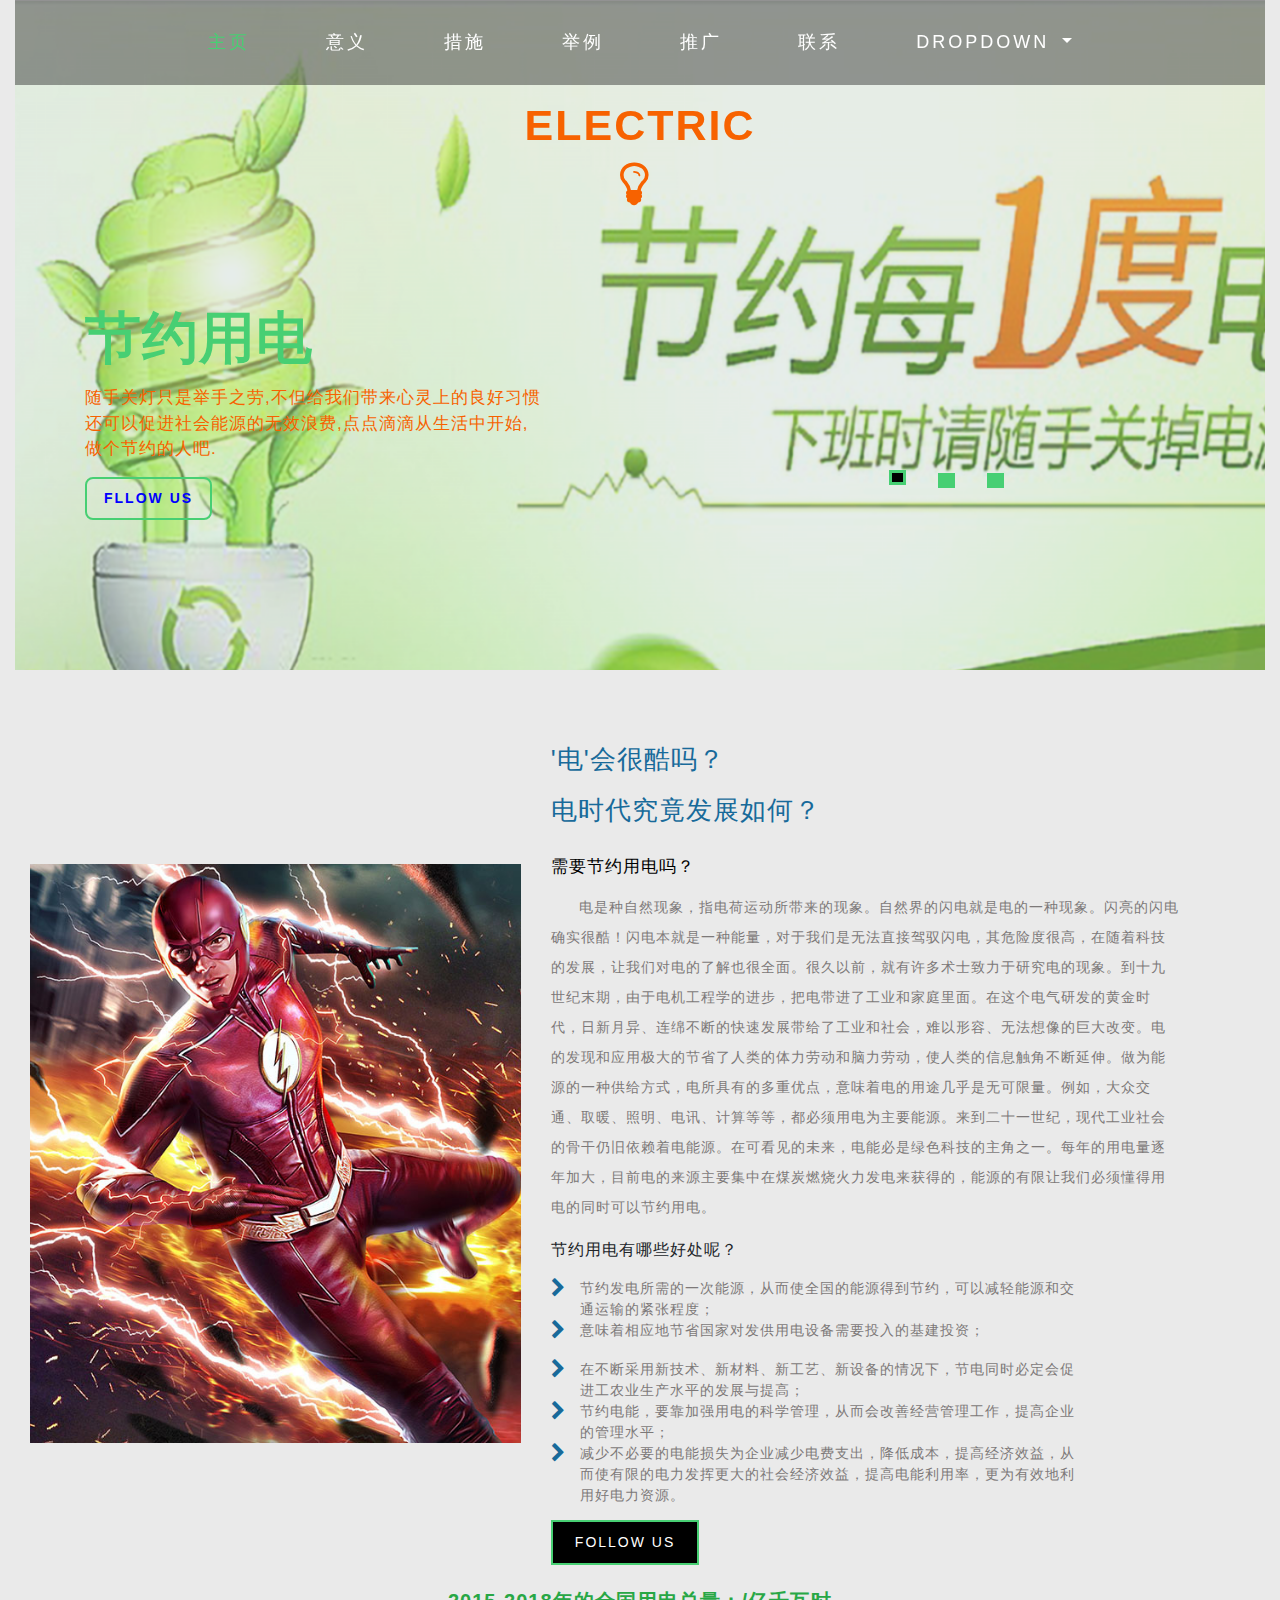
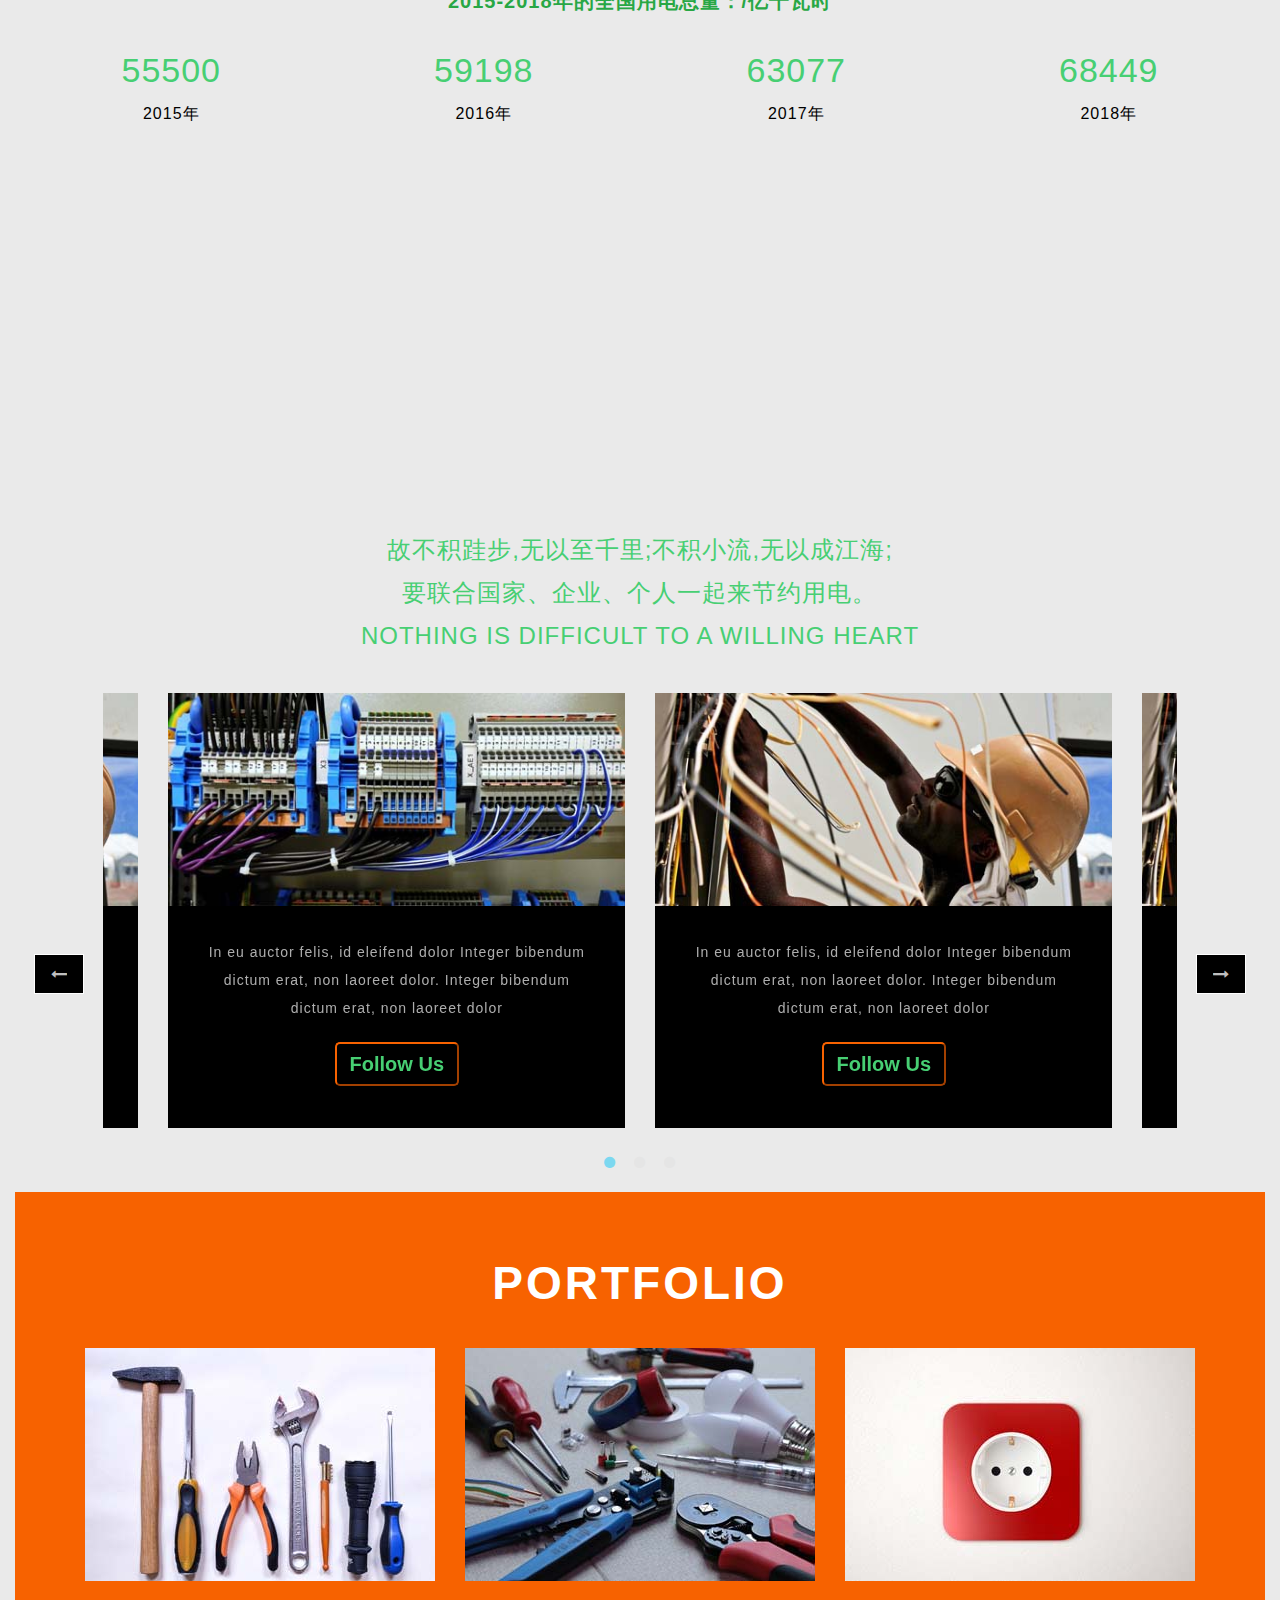
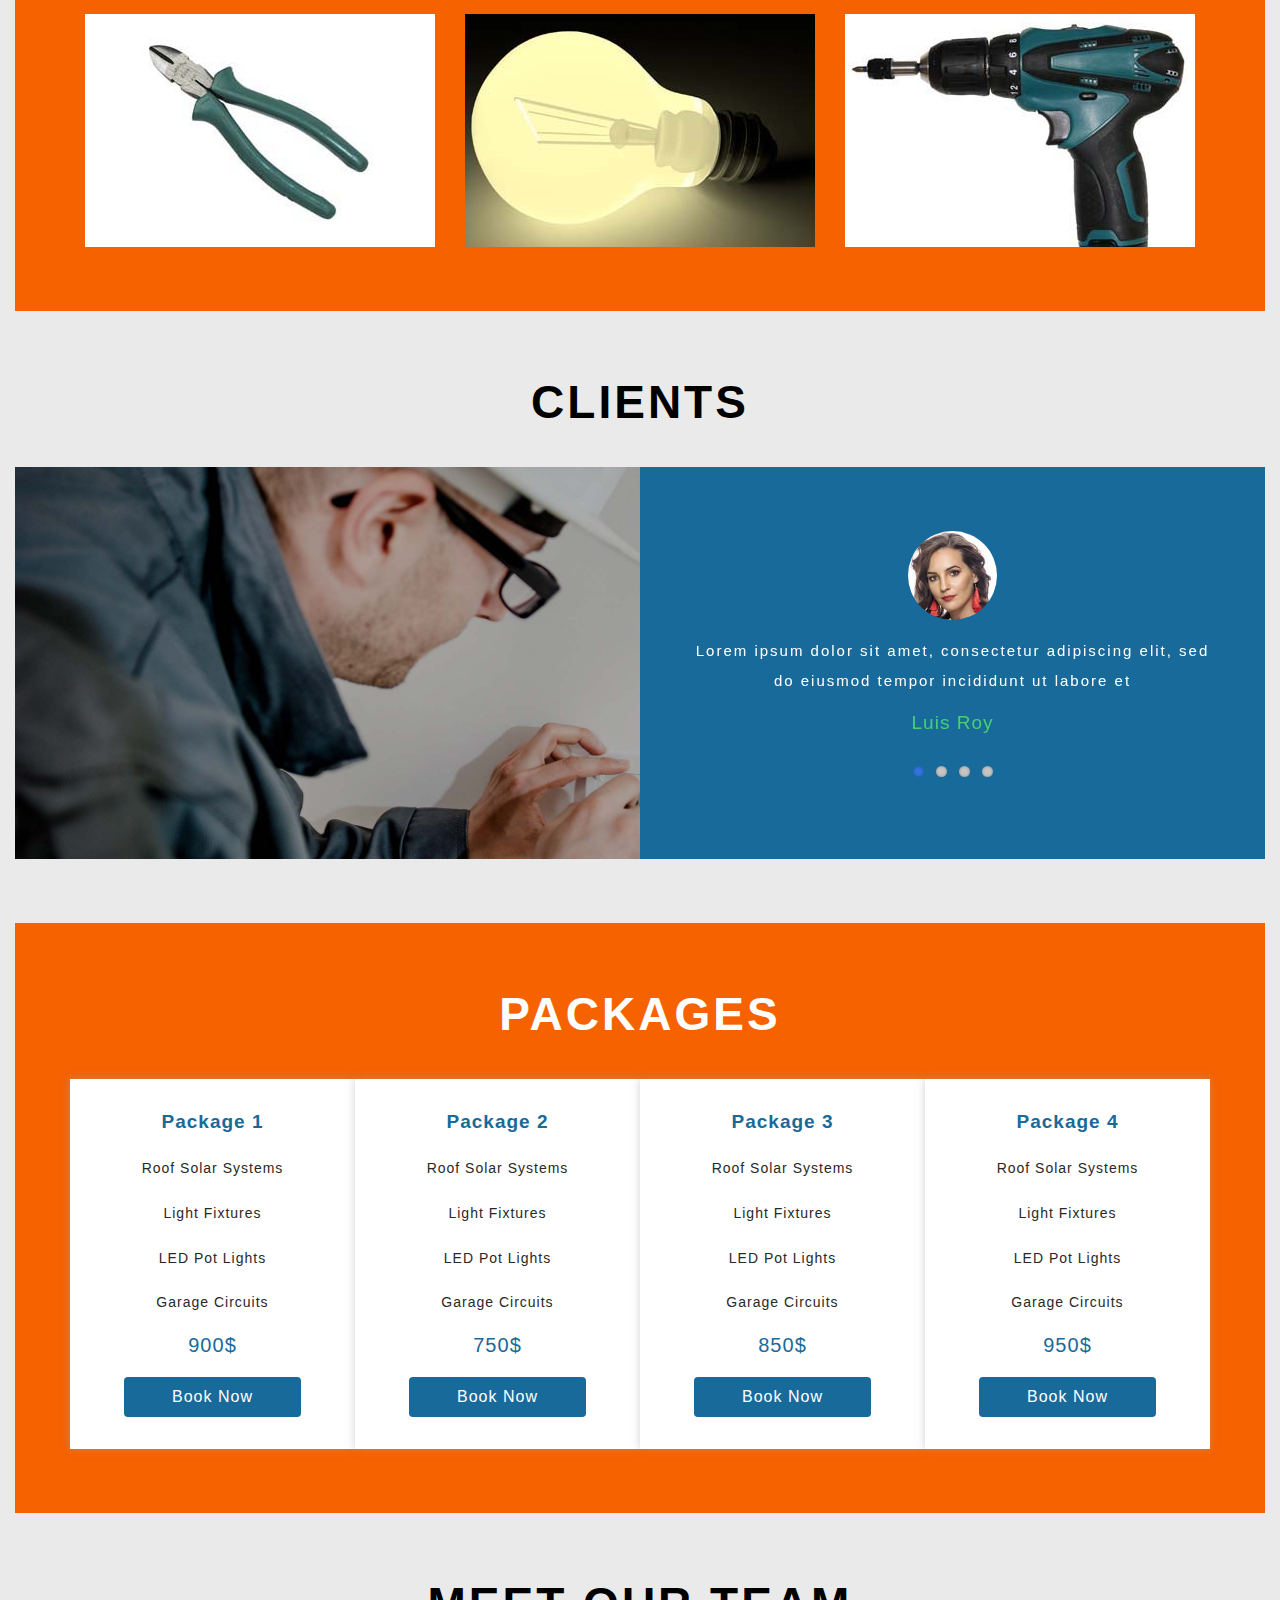
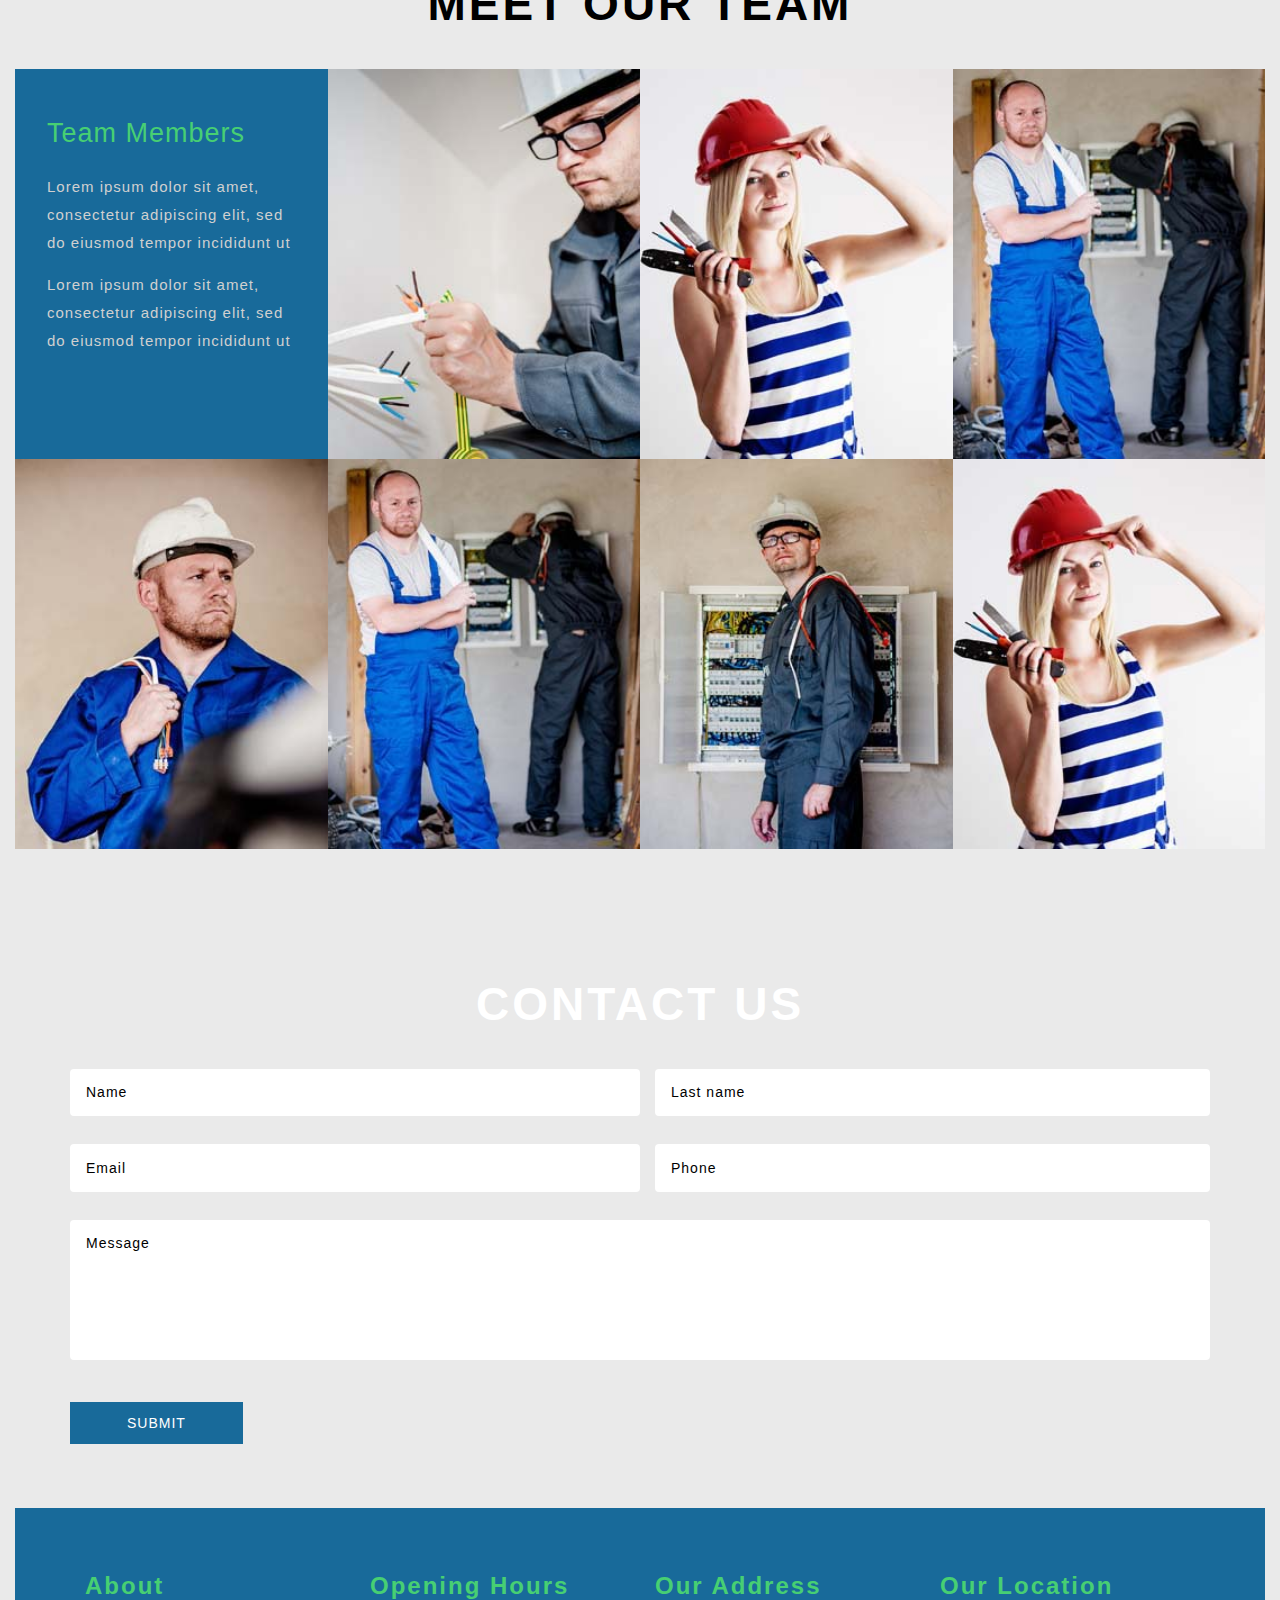
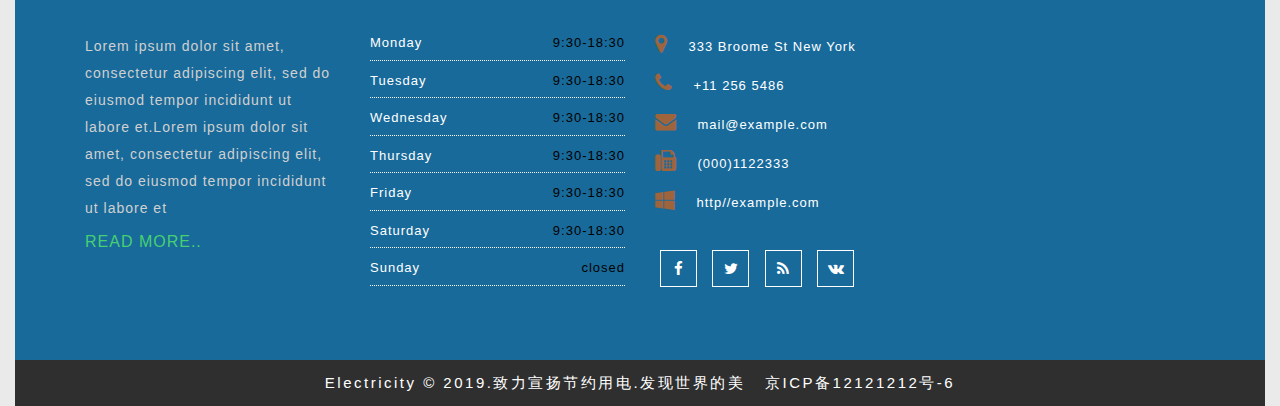
==== commit 4d8f4b9a: "update" ====
--- a/index.html
+++ b/index.html
@@ -224,92 +224,97 @@
       <div class="about" id="significance">
         <div class="container-fluid">
           <div class="row abt-colm offset">
-            <div class="col-lg-5 agile-info-img">
-              <img src="images/a1.jpg" alt="" />
+            <div class="col-lg-5 agile-info-img pt-2 d-flex align-items-center">
+              <img class="w-100" src="images/a1.jpg" alt="" />
             </div>
             <div class="col-lg-7 agile-abt-info">
-              <h2>What You Know About Us <br />What We Do To You</h2>
+              <h2>'电'会很酷吗？<br />电时代究竟发展如何？</h2>
               <div class="info-sub-w3">
-                <h4>Lorem ipsum dolor</h4>
-                <p>
-                  Lorem ipsum dolor sit amet, consectetuer adipiscing elit.
-                  Aenean commodo ligula eget dolor. Aenean massa Lorem ipsum
-                  dolor sit amet, consectetuer adipiscing elit. Aenean commodo
-                  ligula eget dolor. Aenean massa adipiscing elit. Aenean
-                  commodo ligula eget dolor. Aenean massa
+                <h4>需要节约用电吗？</h4>
+                <p style="text-indent:2em; width:90%;">
+                  电是种自然现象，指电荷运动所带来的现象。自然界的闪电就是电的一种现象。闪亮的闪电确实很酷！闪电本就是一种能量，对于我们是无法直接驾驭闪电，其危险度很高，在随着科技的发展，让我们对电的了解也很全面。很久以前，就有许多术士致力于研究电的现象。到十九世纪末期，由于电机工程学的进步，把电带进了工业和家庭里面。在这个电气研发的黄金时代，日新月异、连绵不断的快速发展带给了工业和社会，难以形容、无法想像的巨大改变。电的发现和应用极大的节省了人类的体力劳动和脑力劳动，使人类的信息触角不断延伸。做为能源的一种供给方式，电所具有的多重优点，意味着电的用途几乎是无可限量。例如，大众交通、取暖、照明、电讯、计算等等，都必须用电为主要能源。来到二十一世纪，现代工业社会的骨干仍旧依赖着电能源。在可看见的未来，电能必是绿色科技的主角之一。每年的用电量逐年加大，目前电的来源主要集中在煤炭燃烧火力发电来获得的，能源的有限让我们必须懂得用电的同时可以节约用电。
                 </p>
-              </div>
-              <div class="arrow">
+                <span>节约用电有哪些好处呢？</span>
+              </div>
+              <div class="arrow w-75 mt-3" >
                 <ul>
-                  <li>
+                  <li class="d-flex">
                     <span
                       class="fa fa-chevron-right dog-arrow"
                       aria-hidden="true"
                     ></span>
-                    <p>Vivamus elementum semper</p>
-                  </li>
-                  <li>
+                    <p>节约发电所需的一次能源，从而使全国的能源得到节约，可以减轻能源和交通运输的紧张程度；</p>
+                  </li>
+                  <li class="d-flex">
                     <span
                       class="fa fa-chevron-right dog-arrow"
                       aria-hidden="true"
                     ></span>
-                    <p>Bibendum sodales, augue</p>
-                  </li>
-                  <li>
+                    <p>意味着相应地节省国家对发供用电设备需要投入的基建投资；</p>
+                  </li>
+                  <li class="d-flex">
                     <span
                       class="fa fa-chevron-right dog-arrow"
                       aria-hidden="true"
                     ></span>
-                    <p>Vivamus elementum semper</p>
-                  </li>
-                  <li>
+                    <p>在不断采用新技术、新材料、新工艺、新设备的情况下，节电同时必定会促进工农业生产水平的发展与提高；</p>
+                  </li>
+                  <li class="d-flex">
                     <span
                       class="fa fa-chevron-right dog-arrow"
                       aria-hidden="true"
                     ></span>
-                    <p>Vivamus elementum semper</p>
+                    <p>节约电能，要靠加强用电的科学管理，从而会改善经营管理工作，提高企业的管理水平；</p>
+                  </li>
+                  <li class="d-flex">
+                    <span
+                      class="fa fa-chevron-right dog-arrow"
+                      aria-hidden="true"
+                    ></span>
+                    <p>减少不必要的电能损失为企业减少电费支出，降低成本，提高经济效益，从而使有限的电力发挥更大的社会经济效益，提高电能利用率，更为有效地利用好电力资源。</p>
                   </li>
                 </ul>
               </div>
               <div class="about_more-buttn">
                 <a href="#" data-toggle="modal" data-target="#exampleModalLive"
-                  >Book Now</a
+                  >Follow Us</a
                 >
               </div>
             </div>
           </div>
           <div class="jst-must-info">
+            <div class="text-center mb-4 h5 font-weight-bold text-success">2015-2018年的全国用电总量：/亿千瓦时</div>
             <div class="stats-info row">
               <div
                 class="col-lg-3 col-md-3 col-sm-6 col-xs-6 stats-grid stats-grid-1"
               >
-                <div class="counter">3500</div>
+                <div class="counter">55500</div>
                 <div class="stat-info">
-                  <h4>Electrical</h4>
+                  <h4>2015年</h4>
                 </div>
               </div>
               <div
                 class="col-lg-3 col-md-3 col-sm-6 col-xs-6 stats-grid stats-grid-2"
               >
-                <div class="counter">650</div>
+                <div class="counter">59198</div>
                 <div class="stat-info">
-                  <h4>Happy Client</h4>
+                  <h4>2016年</h4>
                 </div>
               </div>
               <div
                 class="col-lg-3 col-md-3 col-sm-6 col-xs-6 stats-grid stats-grid-3"
               >
-                <div class="counter">10</div>
+                <div class="counter">63077</div>
                 <div class="stat-info">
-                  <h4>Expereince</h4>
+                  <h4>2017年</h4>
                 </div>
               </div>
               <div
                 class="col-lg-3 col-md-3 col-sm-6 col-xs-6 stats-grid stats-grid-4"
               >
-                <div class="counter">1010</div>
+                <div class="counter">68449</div>
                 <div class="stat-info">
-                  <h4>Expert Worker</h4>
+                  <h4>2018年</h4>
                 </div>
               </div>
             </div>
@@ -321,22 +326,23 @@
       <div class="service-video">
         <div class="service" id="measure">
           <div class="container">
-            <!-- <h3 class="title">Services</h3>-->
+            <!-- <h3 class="title">mersure</h3>-->
             <div class="video-left-w3l" id="video">
               <iframe src="" allowfullscreen></iframe>
             </div>
             <div class="w3ls_banner_bottom_grids agileinfo_testimonial_grids">
               <div class="service-info">
                 <h5>
-                  In eu auctor felis, id eleifend dolor Integer bibendum
-                  <br />dictum erat, non laoreet dolor
+                    故不积跬步,无以至千里;不积小流,无以成江海;
+                    <br /> 要联合国家、企业、个人一起来节约用电。
+                  <br />Nothing is difficult to a willing heart
                 </h5>
               </div>
               <section class="row center slider">
                 <div class="col-lg-4 agileits_ser-img_grid">
                   <div class="w3l_serv-slider_grid">
                     <div class="w3ls-slide-img">
-                      <img src="images/s1.jpg" alt=" " class="img-responsive" />
+                      <img src="images/s2.jpg" alt=" " class="img-responsive" />
                     </div>
                     <div class="w3l_service_grid">
                       <p>
@@ -344,7 +350,9 @@
                         dictum erat, non laoreet dolor. Integer bibendum dictum
                         erat, non laoreet dolor
                       </p>
-                      <h4>Dolor Integer</h4>
+                      <button class="about_more-buttn"
+                          data-toggle="modal" data-target="#exampleModalLive">Follow Us
+                      </button>
                     </div>
                   </div>
                 </div>
@@ -359,7 +367,9 @@
                         dictum erat, non laoreet dolor. Integer bibendum dictum
                         erat, non laoreet dolor
                       </p>
-                      <h4>Dolor Integer</h4>
+                      <button class="about_more-buttn"
+                          data-toggle="modal" data-target="#exampleModalLive">Follow Us
+                      </button>
                     </div>
                   </div>
                 </div>
@@ -374,7 +384,9 @@
                         dictum erat, non laoreet dolor. Integer bibendum dictum
                         erat, non laoreet dolor
                       </p>
-                      <h4>Dolor Integer</h4>
+                      <button class="about_more-buttn"
+                          data-toggle="modal" data-target="#exampleModalLive">Follow Us
+                      </button>
                     </div>
                   </div>
                 </div>
--- a/css/style.css
+++ b/css/style.css
@@ -154,7 +154,7 @@
 .navbar-light .navbar-nav .nav-link {
   color: #fff;
   font-size: 18px;
-  letter-spacing: 5px;
+  letter-spacing: 3px;
   text-transform: uppercase;
   font-weight: 500;
   padding: 5px 38px;
@@ -210,15 +210,15 @@
 }
 
 .one-img {
-  background: url(../images/b1.png)no-repeat center;
+  background: url(../images/b1.png) no-repeat center;
 }
 
 .two-img {
-  background: url(../images/b2.png)no-repeat center;
+  background: url(../images/b2.png) no-repeat center;
 }
 
 .three-img {
-  background: url(../images/b3.png)no-repeat center;
+  background: url(../images/b3.png) no-repeat center;
 }
 
 .slider-img {
@@ -400,7 +400,7 @@
   background-color: rgba(255, 255, 255, 0.05);
   outline: none;
   padding: 10px 22px;
-  border: 1px double #47cf73;
+  border: 2px double #47cf73;
   border-radius: 8px;
 }
 
@@ -710,7 +710,7 @@
 /* //order page */
 /*-- services --*/
 .service {
-  background: url(../images/ss1.jpg) no-repeat 0px 0px;
+  background: url(../images/ss1.jpg) no-repeat center;
   background-size: cover;
   background-attachment: fixed;
   padding-top: 0em;
@@ -1031,7 +1031,7 @@
   text-align: center;
   padding: 2em 2em;
   line-height: 46px;
-  color: #fff;
+  color: #47cf73;
 }
 
 .w3l_service_grid {
@@ -1046,11 +1046,17 @@
   outline: none;
 }
 
-.w3l_service_grid h4 {
+.w3l_service_grid button {
   font-size: 20px;
   font-weight: 600;
   color: #47cf73;
   margin: 1em 0 0.5em;
+  background-color: transparent;
+  border-color: #f76200;
+  outline: none;
+  border-radius: 5px;
+  cursor: pointer;
+  padding: 0.3rem 0.8rem;
 }
 
 .w3l_service_grid p {
@@ -2313,7 +2319,6 @@
     padding-bottom: 22px;
   }
 }
-
 @media(max-width:800px) {
   .slider-img {
     min-height: 564px;
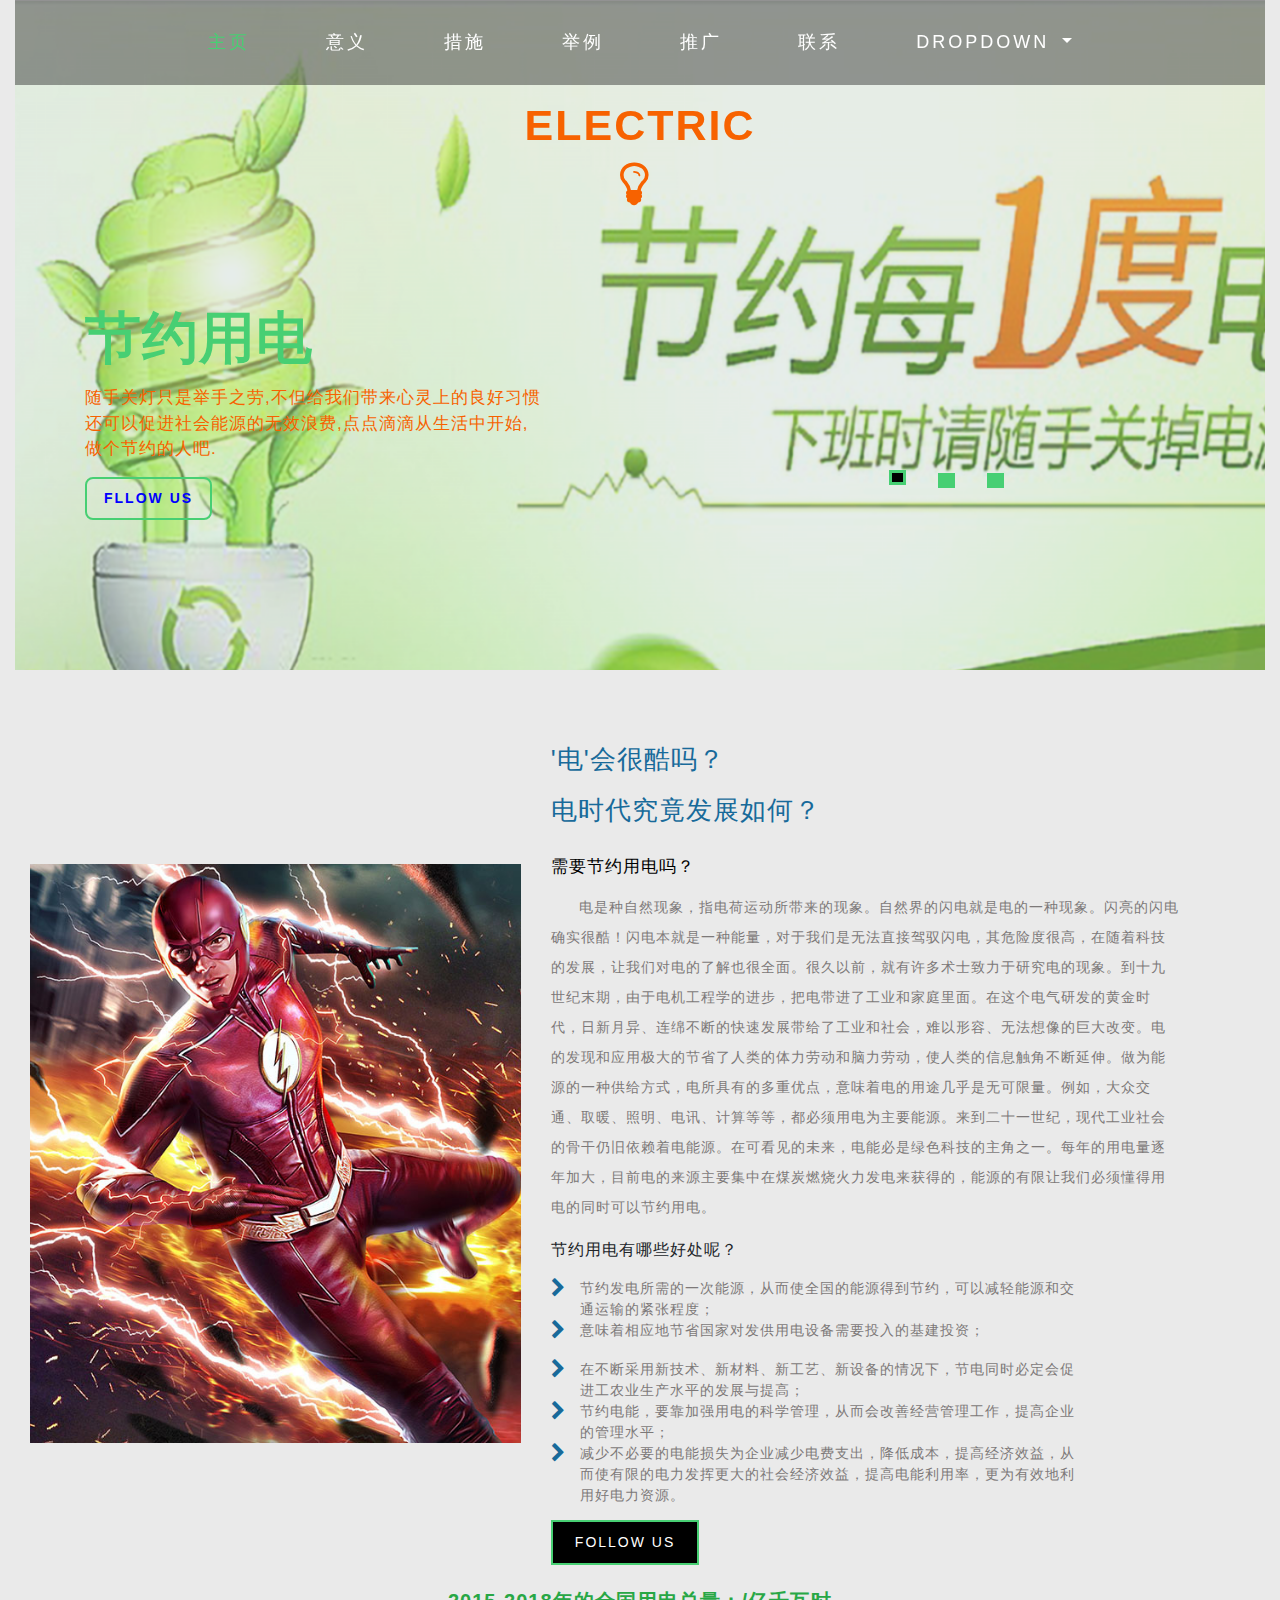
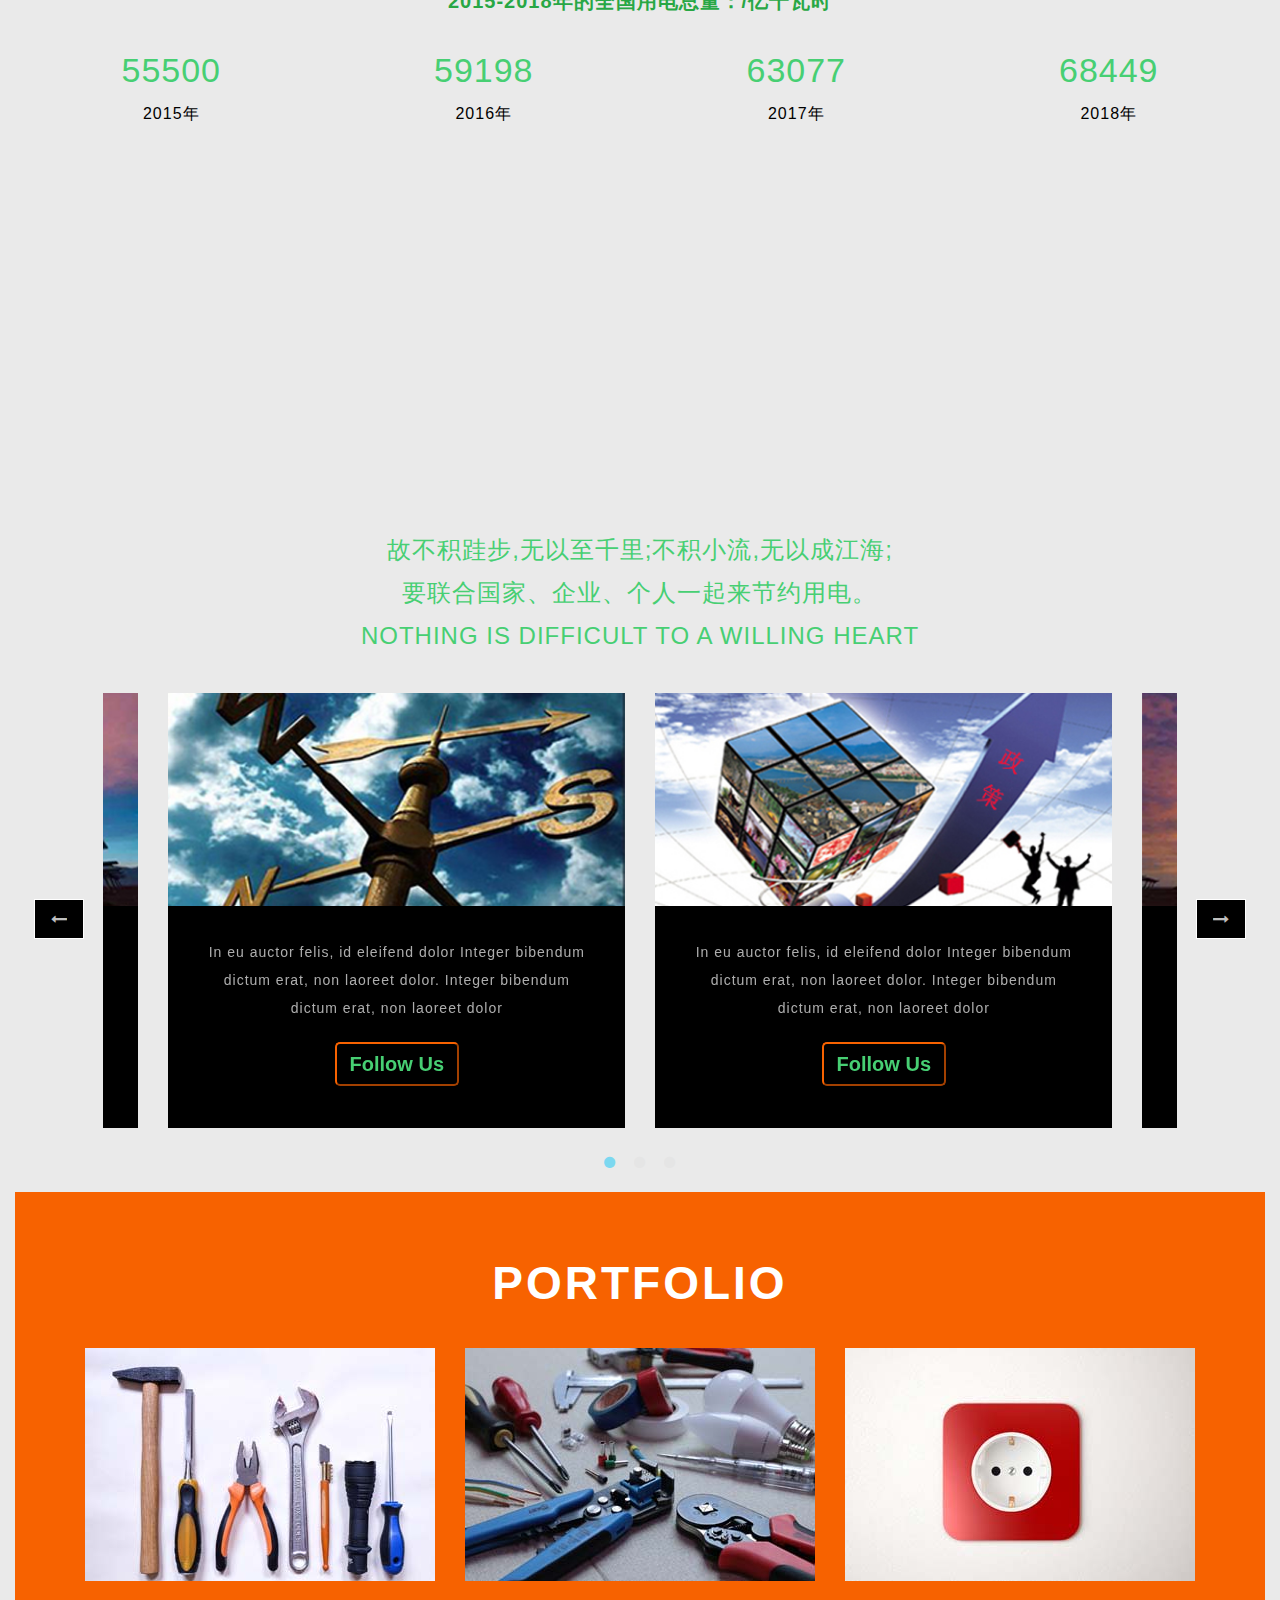
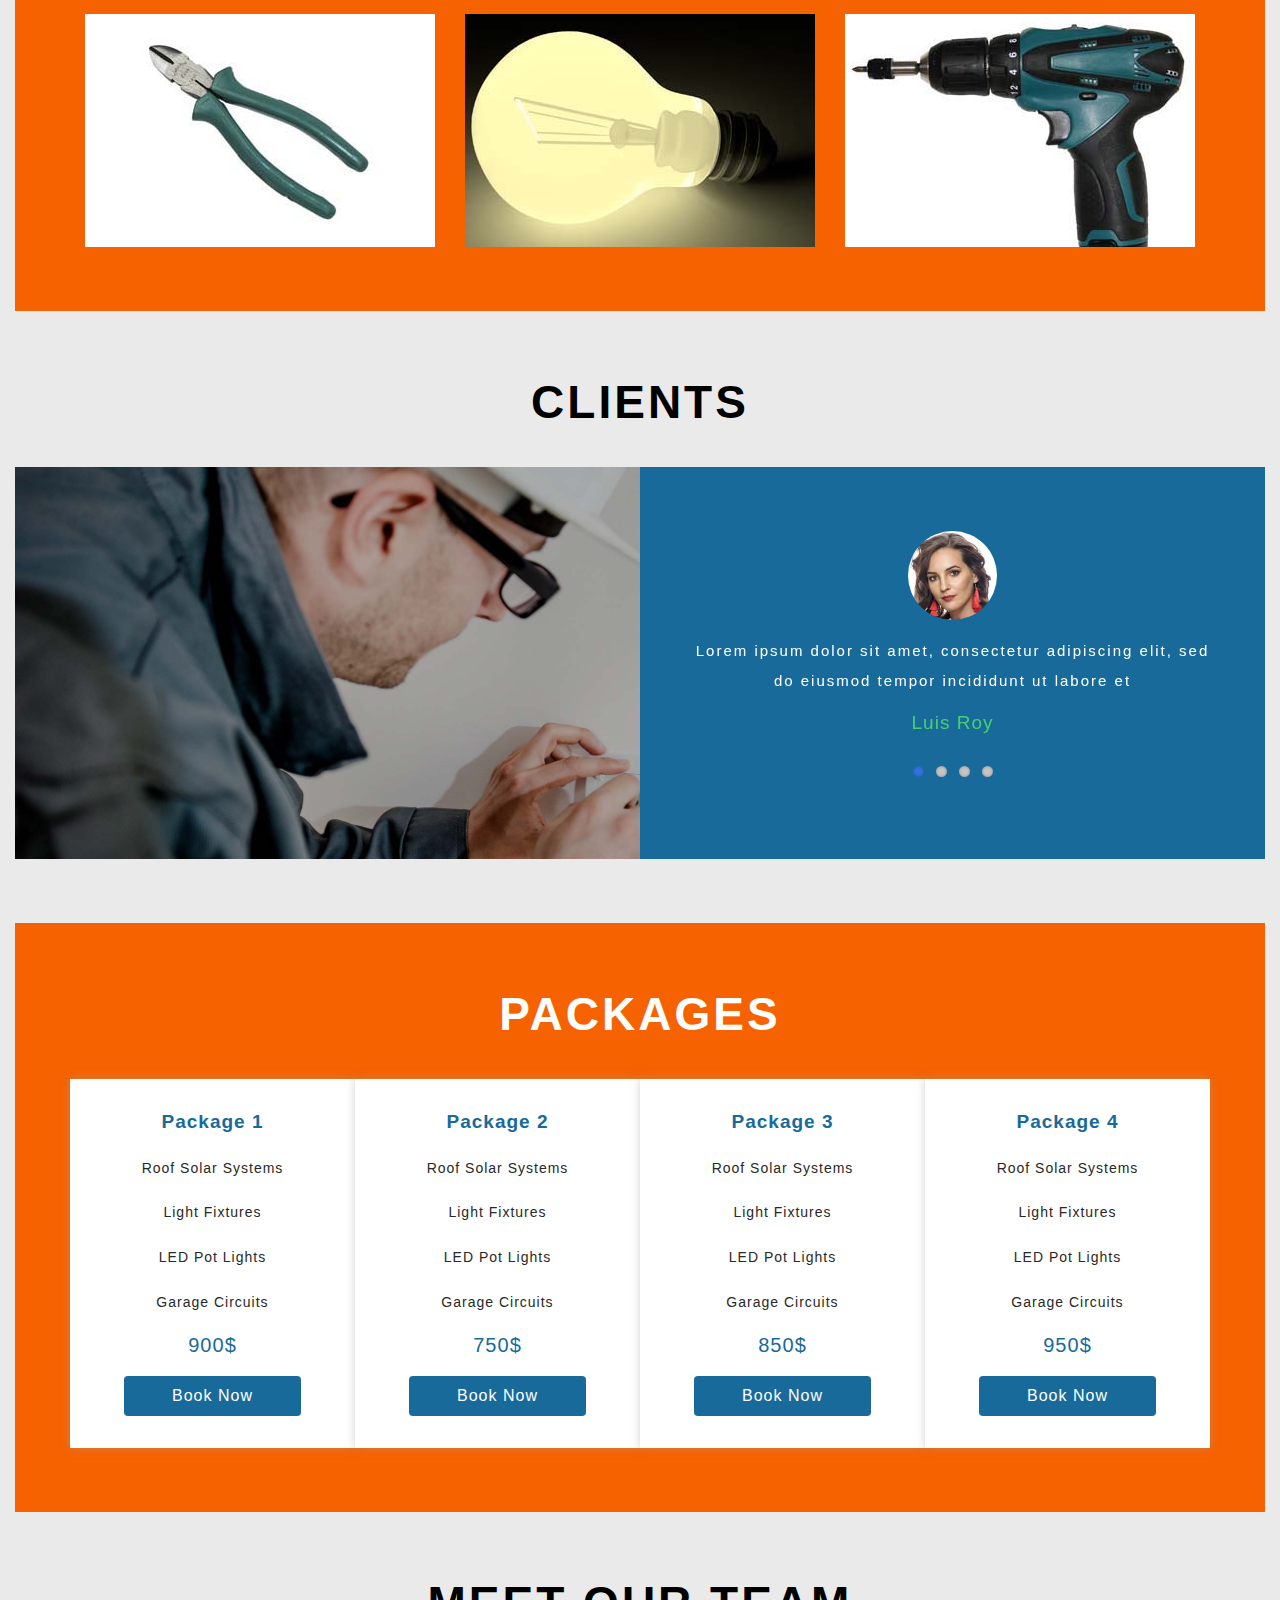
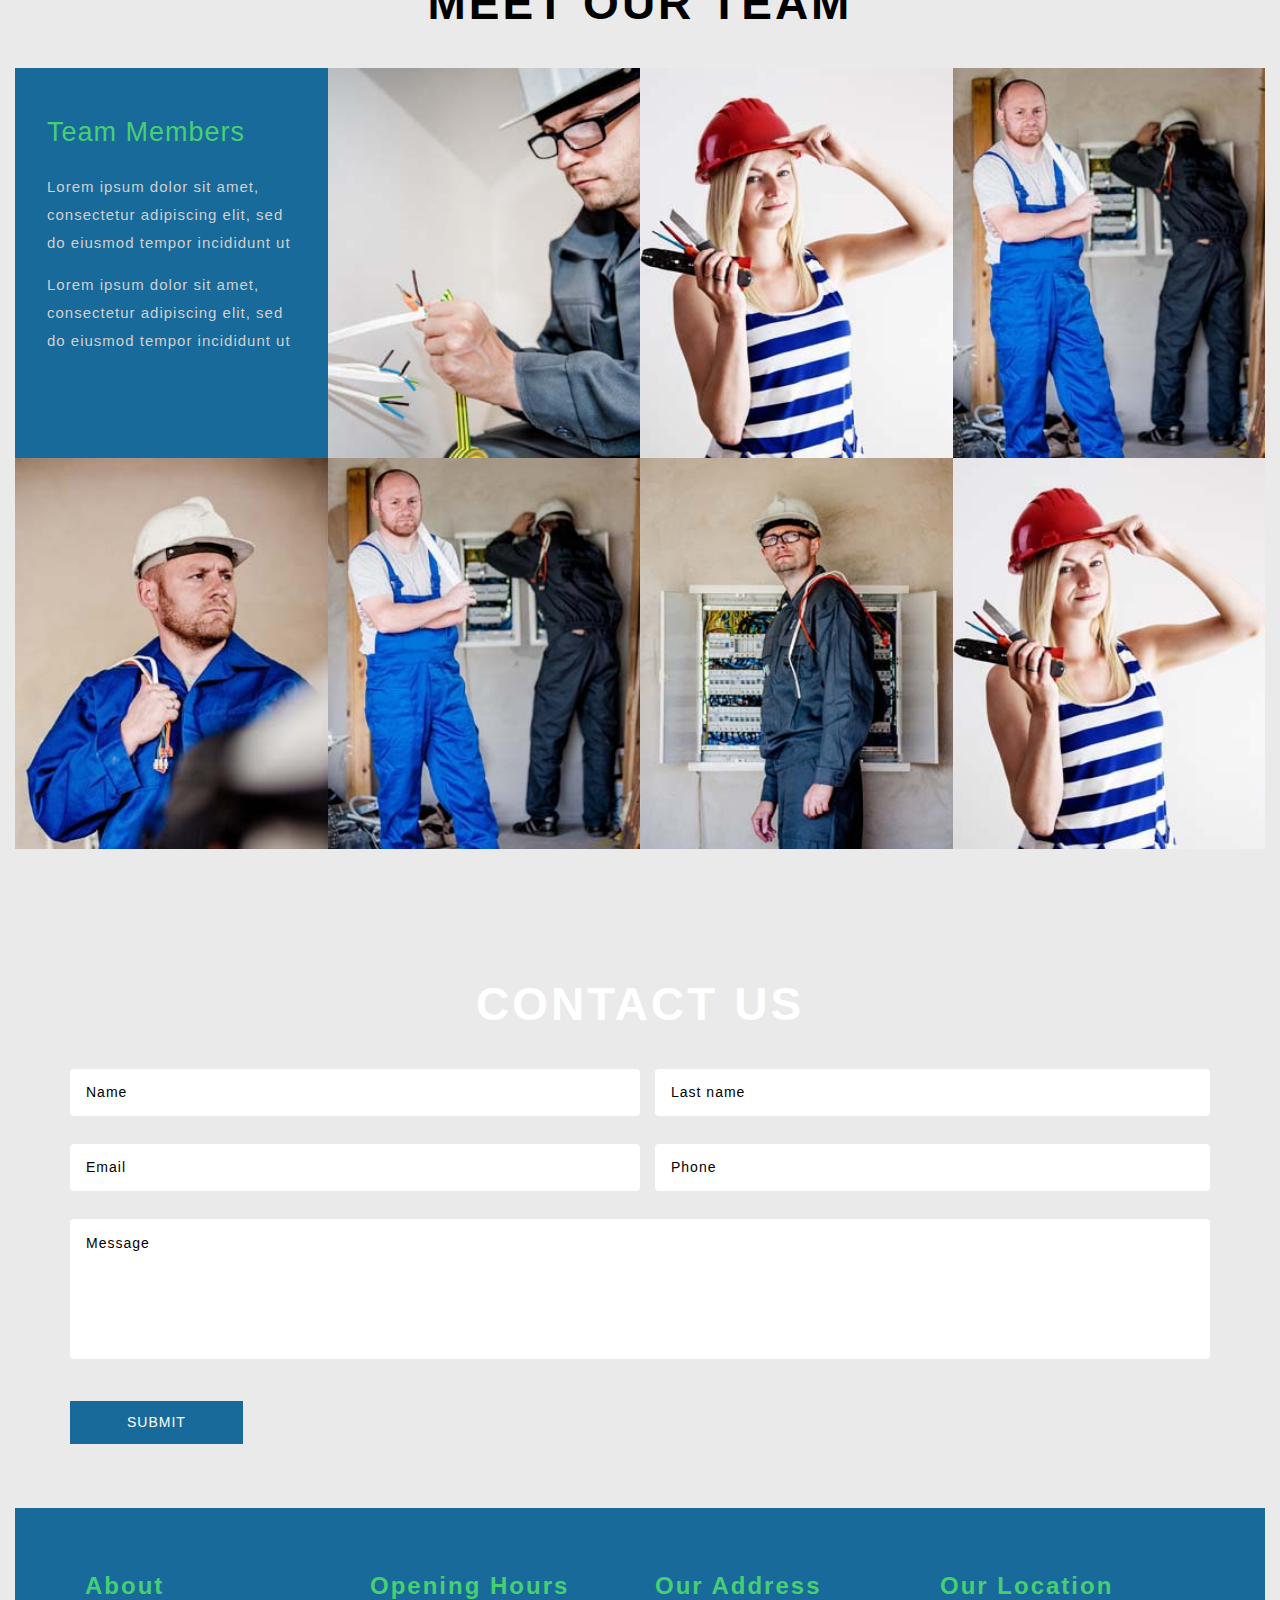
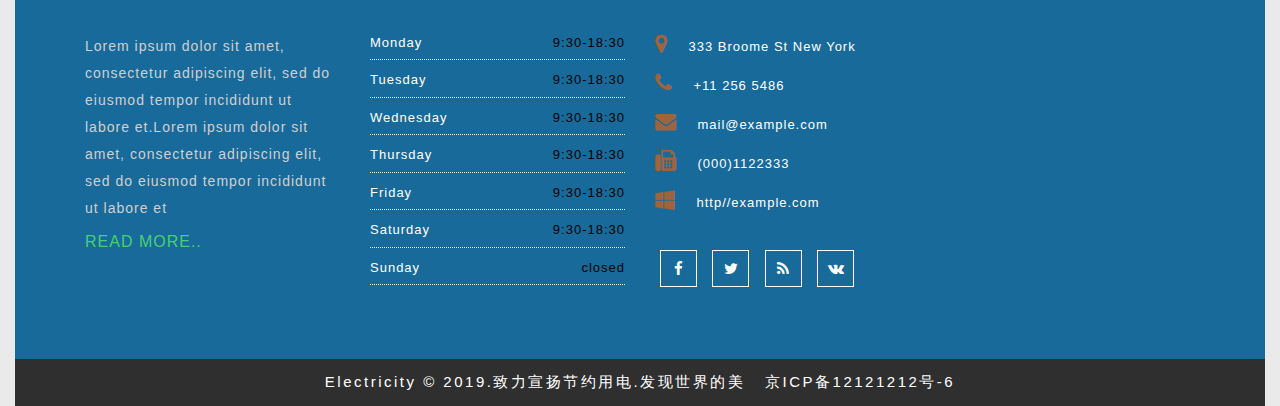
==== commit 40af4879: "更新图片" ====
--- a/index.html
+++ b/index.html
@@ -1,1048 +1,867 @@
 <!DOCTYPE html>
 <html lang="en">
-  <head>
-    <title>节约用电宣传</title>
-    <!--meta tags -->
-    <meta charset="UTF-8" />
-    <meta name="viewport" content="width=device-width, initial-scale=1" />
-    <meta name="keywords" content="用电" />
-    <meta name="keywords" content="安全" />
-    <meta name="keywords" content="节约" />
-    <script>
-      addEventListener(
-        "load",
-        function() {
-          setTimeout(hideURLbar, 0);
-        },
-        false
-      );
-
-      function hideURLbar() {
-        window.scrollTo(0, 1);
-      }
-    </script>
-
-    <!-- title favicon -->
-    <link rel="shortcut icon" href="bulb_favicon.ico" type="image/x-icon" />
-    <!--booststrap-->
-    <link
-      href="css/bootstrap.css"
-      rel="stylesheet"
-      type="text/css"
-      media="all"
-    />
-    <!-- font-awesome icons -->
-    <link href="css/font-awesome.css" rel="stylesheet" />
-    <!-- For Clients slider -->
-    <link
-      rel="stylesheet"
-      href="css/flexslider.css"
-      type="text/css"
-      media="all"
-    />
-    <link href="css/lsb.css" rel="stylesheet" type="text/css" />
-    <!--gallery lsb lightbox-->
-    <!--stylesheets-->
-    <link href="css/style.css" rel="stylesheet" type="text/css" media="all" />
-    <!--//stylesheets-->
-    <link
-      href="http://fonts.googleapis.com/css?family=Montserrat:300,400,500"
-      rel="stylesheet"
-    />
-    <!-- js -->
-    <script src="js/jquery-2.2.3.min.js"></script>
-    <!-- carousal service slider -->
-    <script src="js/slick.js"></script>
-    <!-- responsiveslides banner -->
-    <script src="js/responsiveslides.min.js"></script>
-    <script src="js/jquery.waypoints.min.js"></script>
-    <script src="js/jquery.countup.js"></script>
-    <!-- FlexSlider -->
-    <script defer src="js/jquery.flexslider.js"></script>
-    <script src="js/lsb.min.js"></script>
-    <!-- start-smoth-scrolling  -->
-    <script src="js/move-top.js"></script>
-    <script src="js/easing.js"></script>
-    <script src="js/popper.min.js"></script>
-    <script src="js/bootstrap.min.js"></script>
-    <script src="js/index.js"></script>
-  </head>
-
-  <body>
-    <div class="container-fluid">
-      <!-- 导航栏 -->
-      <div class="header-outs" id="home">
-        <div class="header-bar">
-          <nav class="navbar navbar-expand-lg navbar-light">
-            <button
-              class="navbar-toggler"
-              type="button"
-              data-toggle="collapse"
-              data-target="#navbarSupportedContent"
-              aria-controls="navbarSupportedContent"
-              aria-expanded="false"
-              aria-label="Toggle navigation"
-            >
-              <span class="navbar-toggler-icon" id="nab-btn"></span>
-            </button>
-            <div
-              class="collapse navbar-collapse justify-content-center"
-              id="navbarSupportedContent"
-            >
-              <ul class="navbar-nav " id="navbar-nav">
-                <li class="nav-item active">
-                  <a class="nav-link" href="#">主页</a>
-                </li>
-                <li class="nav-item">
-                  <a href="#significance" class="nav-link scroll">意义</a>
-                </li>
-                <li class="nav-item">
-                  <a href="#measure" class="nav-link scroll">措施</a>
-                </li>
-                <li class="nav-item">
-                  <a href="#citing" class="nav-link scroll">举例</a>
-                </li>
-                <li class="nav-item">
-                  <a href="#generalize" class="nav-link scroll">推广</a>
-                </li>
-                <li class="nav-item">
-                  <a href="#contact" class="nav-link scroll">联系</a>
-                </li>
-                <li class="nav-item dropdown">
-                  <a
-                    class="nav-link dropdown-toggle"
-                    href="#"
-                    id="navbarDropdown"
-                    role="button"
-                    data-toggle="dropdown"
-                    aria-haspopup="true"
-                    aria-expanded="false"
-                  >
-                    Dropdown
-                  </a>
-                  <ul class="dropdown-menu" aria-labelledby="navbarDropdown">
-                    <li>
-                      <a class="dropdown-item scroll" href="#">Services</a>
-                    </li>
-                    <li class="dropdown-divider"></li>
-                    <li>
-                      <a class="dropdown-item scroll" href="#">Pricing Plans</a>
-                    </li>
-                  </ul>
-                </li>
-              </ul>
-            </div>
-          </nav>
-          <div class="hedder-up">
-            <h1>
-              <a class="navbar-brand" href="#"
-                >Electric <span class="fa fa-lightbulb-o" aria-hidden="true"></span
-              ></a>
-            </h1>
-          </div>
-        </div>
-
-        <!-- Slideshow 4 -->
-        <div class="slider">
-          <div class="callbacks_container">
-            <ul class="rslides" id="slider4">
-              <li>
-                <div class="slider-img one-img">
-                  <div class="container">
-                    <div class="slider-info">
-                      <h4>节约用电</h4>
-                      <p>
-                        随手关灯只是举手之劳,不但给我们带来心灵上的良好习惯<br />
-                        还可以促进社会能源的无效浪费,点点滴滴从生活中开始,<br />做个节约的人吧.
-                      </p>
-                      <div class="outs_more-buttn">
-                        <a
-                          href="javascript:;"
-                          data-toggle="modal"
-                          data-target="#exampleModalLive"
-                          >Fllow Us</a
-                        >
-                      </div>
-                    </div>
-                  </div>
-                </div>
+
+<head>
+  <title>节约用电宣传</title>
+  <!--meta tags -->
+  <meta charset="UTF-8" />
+  <meta name="viewport" content="width=device-width, initial-scale=1" />
+  <meta name="keywords" content="用电" />
+  <meta name="keywords" content="安全" />
+  <meta name="keywords" content="节约" />
+  <script>
+    addEventListener(
+      "load",
+      function () {
+        setTimeout(hideURLbar, 0);
+      },
+      false
+    );
+
+    function hideURLbar() {
+      window.scrollTo(0, 1);
+    }
+  </script>
+
+  <!-- title favicon -->
+  <link rel="shortcut icon" href="bulb_favicon.ico" type="image/x-icon" />
+  <!--booststrap-->
+  <link href="css/bootstrap.css" rel="stylesheet" type="text/css" media="all" />
+  <!-- font-awesome icons -->
+  <link href="css/font-awesome.css" rel="stylesheet" />
+  <!-- For Clients slider -->
+  <link rel="stylesheet" href="css/flexslider.css" type="text/css" media="all" />
+  <link href="css/lsb.css" rel="stylesheet" type="text/css" />
+  <!--gallery lsb lightbox-->
+  <!--stylesheets-->
+  <link href="css/style.css" rel="stylesheet" type="text/css" media="all" />
+  <!--//stylesheets-->
+  <link href="http://fonts.googleapis.com/css?family=Montserrat:300,400,500" rel="stylesheet" />
+  <!-- js -->
+  <script src="js/jquery-2.2.3.min.js"></script>
+  <!-- carousal service slider -->
+  <script src="js/slick.js"></script>
+  <!-- responsiveslides banner -->
+  <script src="js/responsiveslides.min.js"></script>
+  <script src="js/jquery.waypoints.min.js"></script>
+  <script src="js/jquery.countup.js"></script>
+  <!-- FlexSlider -->
+  <script defer src="js/jquery.flexslider.js"></script>
+  <script src="js/lsb.min.js"></script>
+  <!-- start-smoth-scrolling  -->
+  <script src="js/move-top.js"></script>
+  <script src="js/easing.js"></script>
+  <script src="js/popper.min.js"></script>
+  <script src="js/bootstrap.min.js"></script>
+  <script src="js/index.js"></script>
+</head>
+
+<body>
+  <div class="container-fluid">
+    <!-- 导航栏 -->
+    <div class="header-outs" id="home">
+      <div class="header-bar">
+        <nav class="navbar navbar-expand-lg navbar-light">
+          <button class="navbar-toggler" type="button" data-toggle="collapse" data-target="#navbarSupportedContent"
+            aria-controls="navbarSupportedContent" aria-expanded="false" aria-label="Toggle navigation">
+            <span class="navbar-toggler-icon" id="nab-btn"></span>
+          </button>
+          <div class="collapse navbar-collapse justify-content-center" id="navbarSupportedContent">
+            <ul class="navbar-nav " id="navbar-nav">
+              <li class="nav-item active">
+                <a class="nav-link" href="#">主页</a>
               </li>
-              <li>
-                <div class="slider-img two-img">
-                  <div class="container">
-                    <div class="slider-info">
-                      <h4>安全用电</h4>
-                      <p>
-                        做到拒绝使用"三无"产品,购买正规产品,操作各种电器前要<br />
-                        熟读规范,做到用电安全,加入我们一起宣传,向跟多的人传递<br />用电的安全知识.
-                      </p>
-                      <div class="outs_more-buttn">
-                        <a
-                          href="javascript:;"
-                          data-toggle="modal"
-                          data-target="#exampleModalLive"
-                          >Follow Us</a
-                        >
-                      </div>
-                    </div>
-                  </div>
-                </div>
+              <li class="nav-item">
+                <a href="#significance" class="nav-link scroll">意义</a>
               </li>
-              <li>
-                <div class="slider-img three-img">
-                  <div class="container">
-                    <div class="slider-info">
-                      <h4>绿色出行</h4>
-                      <p>
-                        社会发展,电成为这个时代运转的驱动力,出行的出行工具都是<br />
-                        电动能源,解决了环境污染和解决能源浪费问题,欢迎志同道合<br/>
-                        一起行动,绿色出行,和谐社会.
-                      </p>
-                      <div class="outs_more-buttn">
-                        <a
-                          href="javascript:;"
-                          data-toggle="modal"
-                          data-target="#exampleModalLive"
-                          >Follow Us</a
-                        >
-                      </div>
-                    </div>
-                  </div>
-                </div>
+              <li class="nav-item">
+                <a href="#measure" class="nav-link scroll">措施</a>
+              </li>
+              <li class="nav-item">
+                <a href="#citing" class="nav-link scroll">举例</a>
+              </li>
+              <li class="nav-item">
+                <a href="#generalize" class="nav-link scroll">推广</a>
+              </li>
+              <li class="nav-item">
+                <a href="#contact" class="nav-link scroll">联系</a>
+              </li>
+              <li class="nav-item dropdown">
+                <a class="nav-link dropdown-toggle" href="#" id="navbarDropdown" role="button" data-toggle="dropdown"
+                  aria-haspopup="true" aria-expanded="false">
+                  Dropdown
+                </a>
+                <ul class="dropdown-menu" aria-labelledby="navbarDropdown">
+                  <li>
+                    <a class="dropdown-item scroll" href="#">Services</a>
+                  </li>
+                  <li class="dropdown-divider"></li>
+                  <li>
+                    <a class="dropdown-item scroll" href="#">Pricing Plans</a>
+                  </li>
+                </ul>
               </li>
             </ul>
           </div>
-          <!-- This is here just to demonstrate the callbacks -->
-          <!-- <ul class="events">
+        </nav>
+        <div class="hedder-up">
+          <h1>
+            <a class="navbar-brand" href="#">Electric <span class="fa fa-lightbulb-o" aria-hidden="true"></span></a>
+          </h1>
+        </div>
+      </div>
+
+      <!-- Slideshow 4 -->
+      <div class="slider">
+        <div class="callbacks_container">
+          <ul class="rslides" id="slider4">
+            <li>
+              <div class="slider-img one-img">
+                <div class="container">
+                  <div class="slider-info">
+                    <h4>节约用电</h4>
+                    <p>
+                      随手关灯只是举手之劳,不但给我们带来心灵上的良好习惯<br />
+                      还可以促进社会能源的无效浪费,点点滴滴从生活中开始,<br />做个节约的人吧.
+                    </p>
+                    <div class="outs_more-buttn">
+                      <a href="javascript:;" data-toggle="modal" data-target="#exampleModalLive">Fllow Us</a>
+                    </div>
+                  </div>
+                </div>
+              </div>
+            </li>
+            <li>
+              <div class="slider-img two-img">
+                <div class="container">
+                  <div class="slider-info">
+                    <h4>安全用电</h4>
+                    <p>
+                      做到拒绝使用"三无"产品,购买正规产品,操作各种电器前要<br />
+                      熟读规范,做到用电安全,加入我们一起宣传,向跟多的人传递<br />用电的安全知识.
+                    </p>
+                    <div class="outs_more-buttn">
+                      <a href="javascript:;" data-toggle="modal" data-target="#exampleModalLive">Follow Us</a>
+                    </div>
+                  </div>
+                </div>
+              </div>
+            </li>
+            <li>
+              <div class="slider-img three-img">
+                <div class="container">
+                  <div class="slider-info">
+                    <h4>绿色出行</h4>
+                    <p>
+                      社会发展,电成为这个时代运转的驱动力,出行的出行工具都是<br />
+                      电动能源,解决了环境污染和解决能源浪费问题,欢迎志同道合<br />
+                      一起行动,绿色出行,和谐社会.
+                    </p>
+                    <div class="outs_more-buttn">
+                      <a href="javascript:;" data-toggle="modal" data-target="#exampleModalLive">Follow Us</a>
+                    </div>
+                  </div>
+                </div>
+              </div>
+            </li>
+          </ul>
+        </div>
+        <!-- This is here just to demonstrate the callbacks -->
+        <!-- <ul class="events">
           <li>Example 4 callback events</li>
           </ul>-->
-        </div>
-        <div class="clearfix"></div>
-      </div>
-
-      <!--significance -->
-      <div class="about" id="significance">
-        <div class="container-fluid">
-          <div class="row abt-colm offset">
-            <div class="col-lg-5 agile-info-img pt-2 d-flex align-items-center">
-              <img class="w-100" src="images/a1.jpg" alt="" />
-            </div>
-            <div class="col-lg-7 agile-abt-info">
-              <h2>'电'会很酷吗？<br />电时代究竟发展如何？</h2>
-              <div class="info-sub-w3">
-                <h4>需要节约用电吗？</h4>
-                <p style="text-indent:2em; width:90%;">
-                  电是种自然现象，指电荷运动所带来的现象。自然界的闪电就是电的一种现象。闪亮的闪电确实很酷！闪电本就是一种能量，对于我们是无法直接驾驭闪电，其危险度很高，在随着科技的发展，让我们对电的了解也很全面。很久以前，就有许多术士致力于研究电的现象。到十九世纪末期，由于电机工程学的进步，把电带进了工业和家庭里面。在这个电气研发的黄金时代，日新月异、连绵不断的快速发展带给了工业和社会，难以形容、无法想像的巨大改变。电的发现和应用极大的节省了人类的体力劳动和脑力劳动，使人类的信息触角不断延伸。做为能源的一种供给方式，电所具有的多重优点，意味着电的用途几乎是无可限量。例如，大众交通、取暖、照明、电讯、计算等等，都必须用电为主要能源。来到二十一世纪，现代工业社会的骨干仍旧依赖着电能源。在可看见的未来，电能必是绿色科技的主角之一。每年的用电量逐年加大，目前电的来源主要集中在煤炭燃烧火力发电来获得的，能源的有限让我们必须懂得用电的同时可以节约用电。
-                </p>
-                <span>节约用电有哪些好处呢？</span>
-              </div>
-              <div class="arrow w-75 mt-3" >
-                <ul>
-                  <li class="d-flex">
-                    <span
-                      class="fa fa-chevron-right dog-arrow"
-                      aria-hidden="true"
-                    ></span>
-                    <p>节约发电所需的一次能源，从而使全国的能源得到节约，可以减轻能源和交通运输的紧张程度；</p>
-                  </li>
-                  <li class="d-flex">
-                    <span
-                      class="fa fa-chevron-right dog-arrow"
-                      aria-hidden="true"
-                    ></span>
-                    <p>意味着相应地节省国家对发供用电设备需要投入的基建投资；</p>
-                  </li>
-                  <li class="d-flex">
-                    <span
-                      class="fa fa-chevron-right dog-arrow"
-                      aria-hidden="true"
-                    ></span>
-                    <p>在不断采用新技术、新材料、新工艺、新设备的情况下，节电同时必定会促进工农业生产水平的发展与提高；</p>
-                  </li>
-                  <li class="d-flex">
-                    <span
-                      class="fa fa-chevron-right dog-arrow"
-                      aria-hidden="true"
-                    ></span>
-                    <p>节约电能，要靠加强用电的科学管理，从而会改善经营管理工作，提高企业的管理水平；</p>
-                  </li>
-                  <li class="d-flex">
-                    <span
-                      class="fa fa-chevron-right dog-arrow"
-                      aria-hidden="true"
-                    ></span>
-                    <p>减少不必要的电能损失为企业减少电费支出，降低成本，提高经济效益，从而使有限的电力发挥更大的社会经济效益，提高电能利用率，更为有效地利用好电力资源。</p>
-                  </li>
-                </ul>
-              </div>
-              <div class="about_more-buttn">
-                <a href="#" data-toggle="modal" data-target="#exampleModalLive"
-                  >Follow Us</a
-                >
-              </div>
-            </div>
-          </div>
-          <div class="jst-must-info">
-            <div class="text-center mb-4 h5 font-weight-bold text-success">2015-2018年的全国用电总量：/亿千瓦时</div>
-            <div class="stats-info row">
-              <div
-                class="col-lg-3 col-md-3 col-sm-6 col-xs-6 stats-grid stats-grid-1"
-              >
-                <div class="counter">55500</div>
-                <div class="stat-info">
-                  <h4>2015年</h4>
-                </div>
-              </div>
-              <div
-                class="col-lg-3 col-md-3 col-sm-6 col-xs-6 stats-grid stats-grid-2"
-              >
-                <div class="counter">59198</div>
-                <div class="stat-info">
-                  <h4>2016年</h4>
-                </div>
-              </div>
-              <div
-                class="col-lg-3 col-md-3 col-sm-6 col-xs-6 stats-grid stats-grid-3"
-              >
-                <div class="counter">63077</div>
-                <div class="stat-info">
-                  <h4>2017年</h4>
-                </div>
-              </div>
-              <div
-                class="col-lg-3 col-md-3 col-sm-6 col-xs-6 stats-grid stats-grid-4"
-              >
-                <div class="counter">68449</div>
-                <div class="stat-info">
-                  <h4>2018年</h4>
-                </div>
-              </div>
-            </div>
-          </div>
-        </div>
-      </div>
-
-      <!--measure-->
-      <div class="service-video">
-        <div class="service" id="measure">
-          <div class="container">
-            <!-- <h3 class="title">mersure</h3>-->
-            <div class="video-left-w3l" id="video">
-              <iframe src="" allowfullscreen></iframe>
-            </div>
-            <div class="w3ls_banner_bottom_grids agileinfo_testimonial_grids">
-              <div class="service-info">
-                <h5>
-                    故不积跬步,无以至千里;不积小流,无以成江海;
-                    <br /> 要联合国家、企业、个人一起来节约用电。
-                  <br />Nothing is difficult to a willing heart
-                </h5>
-              </div>
-              <section class="row center slider">
-                <div class="col-lg-4 agileits_ser-img_grid">
-                  <div class="w3l_serv-slider_grid">
-                    <div class="w3ls-slide-img">
-                      <img src="images/s2.jpg" alt=" " class="img-responsive" />
-                    </div>
-                    <div class="w3l_service_grid">
-                      <p>
-                        In eu auctor felis, id eleifend dolor Integer bibendum
-                        dictum erat, non laoreet dolor. Integer bibendum dictum
-                        erat, non laoreet dolor
-                      </p>
-                      <button class="about_more-buttn"
-                          data-toggle="modal" data-target="#exampleModalLive">Follow Us
-                      </button>
-                    </div>
-                  </div>
-                </div>
-                <div class="col-lg-4 agileits_ser-img_grid">
-                  <div class="w3l_serv-slider_grid">
-                    <div class="w3ls-slide-img">
-                      <img src="images/s2.jpg" alt=" " class="img-responsive" />
-                    </div>
-                    <div class="w3l_service_grid">
-                      <p>
-                        In eu auctor felis, id eleifend dolor Integer bibendum
-                        dictum erat, non laoreet dolor. Integer bibendum dictum
-                        erat, non laoreet dolor
-                      </p>
-                      <button class="about_more-buttn"
-                          data-toggle="modal" data-target="#exampleModalLive">Follow Us
-                      </button>
-                    </div>
-                  </div>
-                </div>
-                <div class="col-lg-4 agileits_ser-img_grid">
-                  <div class="w3l_serv-slider_grid">
-                    <div class="w3ls-slide-img">
-                      <img src="images/s3.jpg" alt=" " class="img-responsive" />
-                    </div>
-                    <div class="w3l_service_grid">
-                      <p>
-                        In eu auctor felis, id eleifend dolor Integer bibendum
-                        dictum erat, non laoreet dolor. Integer bibendum dictum
-                        erat, non laoreet dolor
-                      </p>
-                      <button class="about_more-buttn"
-                          data-toggle="modal" data-target="#exampleModalLive">Follow Us
-                      </button>
-                    </div>
-                  </div>
-                </div>
-              </section>
-            </div>
-          </div>
-        </div>
-      </div>
-
-      <!-- citing -->
-      <div id="citing" class="gallery">
+      </div>
+      <div class="clearfix"></div>
+    </div>
+
+    <!--significance -->
+    <div class="about" id="significance">
+      <div class="container-fluid">
+        <div class="row abt-colm offset">
+          <div class="col-lg-5 agile-info-img pt-2 d-flex align-items-center">
+            <img class="w-100" src="images/a1.jpg" alt="" />
+          </div>
+          <div class="col-lg-7 agile-abt-info">
+            <h2>'电'会很酷吗？<br />电时代究竟发展如何？</h2>
+            <div class="info-sub-w3">
+              <h4>需要节约用电吗？</h4>
+              <p style="text-indent:2em; width:90%;">
+                电是种自然现象，指电荷运动所带来的现象。自然界的闪电就是电的一种现象。闪亮的闪电确实很酷！闪电本就是一种能量，对于我们是无法直接驾驭闪电，其危险度很高，在随着科技的发展，让我们对电的了解也很全面。很久以前，就有许多术士致力于研究电的现象。到十九世纪末期，由于电机工程学的进步，把电带进了工业和家庭里面。在这个电气研发的黄金时代，日新月异、连绵不断的快速发展带给了工业和社会，难以形容、无法想像的巨大改变。电的发现和应用极大的节省了人类的体力劳动和脑力劳动，使人类的信息触角不断延伸。做为能源的一种供给方式，电所具有的多重优点，意味着电的用途几乎是无可限量。例如，大众交通、取暖、照明、电讯、计算等等，都必须用电为主要能源。来到二十一世纪，现代工业社会的骨干仍旧依赖着电能源。在可看见的未来，电能必是绿色科技的主角之一。每年的用电量逐年加大，目前电的来源主要集中在煤炭燃烧火力发电来获得的，能源的有限让我们必须懂得用电的同时可以节约用电。
+              </p>
+              <span>节约用电有哪些好处呢？</span>
+            </div>
+            <div class="arrow w-75 mt-3">
+              <ul>
+                <li class="d-flex">
+                  <span class="fa fa-chevron-right dog-arrow" aria-hidden="true"></span>
+                  <p>节约发电所需的一次能源，从而使全国的能源得到节约，可以减轻能源和交通运输的紧张程度；</p>
+                </li>
+                <li class="d-flex">
+                  <span class="fa fa-chevron-right dog-arrow" aria-hidden="true"></span>
+                  <p>意味着相应地节省国家对发供用电设备需要投入的基建投资；</p>
+                </li>
+                <li class="d-flex">
+                  <span class="fa fa-chevron-right dog-arrow" aria-hidden="true"></span>
+                  <p>在不断采用新技术、新材料、新工艺、新设备的情况下，节电同时必定会促进工农业生产水平的发展与提高；</p>
+                </li>
+                <li class="d-flex">
+                  <span class="fa fa-chevron-right dog-arrow" aria-hidden="true"></span>
+                  <p>节约电能，要靠加强用电的科学管理，从而会改善经营管理工作，提高企业的管理水平；</p>
+                </li>
+                <li class="d-flex">
+                  <span class="fa fa-chevron-right dog-arrow" aria-hidden="true"></span>
+                  <p>减少不必要的电能损失为企业减少电费支出，降低成本，提高经济效益，从而使有限的电力发挥更大的社会经济效益，提高电能利用率，更为有效地利用好电力资源。</p>
+                </li>
+              </ul>
+            </div>
+            <div class="about_more-buttn">
+              <a href="#" data-toggle="modal" data-target="#exampleModalLive">Follow Us</a>
+            </div>
+          </div>
+        </div>
+        <div class="jst-must-info">
+          <div class="text-center mb-4 h5 font-weight-bold text-success">2015-2018年的全国用电总量：/亿千瓦时</div>
+          <div class="stats-info row">
+            <div class="col-lg-3 col-md-3 col-sm-6 col-xs-6 stats-grid stats-grid-1">
+              <div class="counter">55500</div>
+              <div class="stat-info">
+                <h4>2015年</h4>
+              </div>
+            </div>
+            <div class="col-lg-3 col-md-3 col-sm-6 col-xs-6 stats-grid stats-grid-2">
+              <div class="counter">59198</div>
+              <div class="stat-info">
+                <h4>2016年</h4>
+              </div>
+            </div>
+            <div class="col-lg-3 col-md-3 col-sm-6 col-xs-6 stats-grid stats-grid-3">
+              <div class="counter">63077</div>
+              <div class="stat-info">
+                <h4>2017年</h4>
+              </div>
+            </div>
+            <div class="col-lg-3 col-md-3 col-sm-6 col-xs-6 stats-grid stats-grid-4">
+              <div class="counter">68449</div>
+              <div class="stat-info">
+                <h4>2018年</h4>
+              </div>
+            </div>
+          </div>
+        </div>
+      </div>
+    </div>
+
+    <!--measure-->
+    <div class="service-video">
+      <div class="service" id="measure">
         <div class="container">
-          <h3 class="title clr">Portfolio</h3>
-          <div class="row agile_gallery_grids">
-            <div class="col-lg-4 col-md-6 col-sm-6 agile_gallery_grid">
-              <div class="hover ehover14">
-                <a
-                  href="images/g1.jpg"
-                  class="lsb-preview wthree_p_grid"
-                  data-lsb-group="header"
-                >
-                  <img src="images/g1.jpg" alt=" " class="img-responsive" />
-                  <div class="overlay">
-                    <h4>LECCY</h4>
-                    <div class="info nullbutton button">Full View</div>
-                  </div>
-                </a>
-              </div>
-            </div>
-            <div class="col-lg-4 col-md-6 col-sm-6 agile_gallery_grid">
-              <div class="hover ehover14">
-                <a
-                  href="images/g2.jpg"
-                  class="lsb-preview wthree_p_grid"
-                  data-lsb-group="header"
-                >
-                  <img src="images/g2.jpg" alt=" " class="img-responsive" />
-                  <div class="overlay">
-                    <h4>LECCY</h4>
-                    <div class="info nullbutton button">Full View</div>
-                  </div>
-                </a>
-              </div>
-            </div>
-            <div class="col-lg-4 col-md-6 col-sm-6 agile_gallery_grid">
-              <div class="hover ehover14">
-                <a
-                  href="images/g3.jpg"
-                  class="lsb-preview wthree_p_grid"
-                  data-lsb-group="header"
-                >
-                  <img src="images/g3.jpg" alt=" " class="img-responsive" />
-                  <div class="overlay">
-                    <h4>LECCY</h4>
-                    <div class="info nullbutton button">Full View</div>
-                  </div>
-                </a>
-              </div>
-            </div>
-            <div class="col-lg-4 col-md-6 col-sm-6 agile_gallery_grid grid1">
-              <div class="hover ehover14">
-                <a
-                  href="images/g4.jpg"
-                  class="lsb-preview wthree_p_grid"
-                  data-lsb-group="header"
-                >
-                  <img src="images/g4.jpg" alt=" " class="img-responsive" />
-                  <div class="overlay">
-                    <h4>LECCY</h4>
-                    <div class="info nullbutton button">Full View</div>
-                  </div>
-                </a>
-              </div>
-            </div>
-            <div class="col-lg-4 col-md-6 col-sm-6 agile_gallery_grid grid1">
-              <div class="hover ehover14">
-                <a
-                  href="images/g5.jpg"
-                  class="lsb-preview wthree_p_grid"
-                  data-lsb-group="header"
-                >
-                  <img src="images/g5.jpg" alt=" " class="img-responsive" />
-                  <div class="overlay">
-                    <h4>LECCY</h4>
-                    <div class="info nullbutton button">Full View</div>
-                  </div>
-                </a>
-              </div>
-            </div>
-            <div class="col-lg-4 col-md-6 col-sm-6 agile_gallery_grid grid1">
-              <div class="hover ehover14">
-                <a
-                  href="images/g6.jpg"
-                  class="lsb-preview wthree_p_grid"
-                  data-lsb-group="header"
-                >
-                  <img src="images/g6.jpg" alt=" " class="img-responsive" />
-                  <div class="overlay">
-                    <h4>LECCY</h4>
-                    <div class="info nullbutton button">Full View</div>
-                  </div>
-                </a>
-              </div>
-            </div>
-          </div>
-        </div>
-      </div>
-
-      <!--generalize-->
-      <div class="clients" id="generalize">
-        <h3 class="title">Clients</h3>
-        <div class="row clients-says-agile">
-          <div class="col-lg-6 wthree-clients-left"></div>
-          <div class="col-lg-6 w3l-clients-right">
-            <section class="slider">
-              <div class="flexslider">
-                <ul class="slides">
-                  <li>
-                    <img src="images/c1.jpg" alt="" />
+          <!-- <h3 class="title">mersure</h3>-->
+          <div class="video-left-w3l" id="video">
+            <!-- <iframe src="./images/pic/x.mp4" allowfullscreen></iframe> -->
+          </div>
+          <div class="w3ls_banner_bottom_grids agileinfo_testimonial_grids">
+            <div class="service-info">
+              <h5>
+                故不积跬步,无以至千里;不积小流,无以成江海;
+                <br /> 要联合国家、企业、个人一起来节约用电。
+                <br />Nothing is difficult to a willing heart
+              </h5>
+            </div>
+            <section class="row center slider">
+              <div class="col-lg-4 agileits_ser-img_grid">
+                <div class="w3l_serv-slider_grid">
+                  <div class="w3ls-slide-img">
+                    <img src="images/s1.jpg" alt=" " class="img-responsive" />
+                  </div>
+                  <div class="w3l_service_grid">
                     <p>
-                      Lorem ipsum dolor sit amet, consectetur adipiscing elit,
-                      sed do eiusmod tempor incididunt ut labore et
+                      In eu auctor felis, id eleifend dolor Integer bibendum
+                      dictum erat, non laoreet dolor. Integer bibendum dictum
+                      erat, non laoreet dolor
                     </p>
-                    <div class="client">
-                      <h5>Luis Roy</h5>
-                    </div>
-                  </li>
-                  <li>
-                    <img src="images/c2.jpg" alt="" />
+                    <button class="about_more-buttn" data-toggle="modal" data-target="#exampleModalLive">Follow Us
+                    </button>
+                  </div>
+                </div>
+              </div>
+              <div class="col-lg-4 agileits_ser-img_grid">
+                <div class="w3l_serv-slider_grid">
+                  <div class="w3ls-slide-img">
+                    <img src="images/s2.jpg" alt=" " class="img-responsive" />
+                  </div>
+                  <div class="w3l_service_grid">
                     <p>
-                      Lorem ipsum dolor sit amet, consectetur adipiscing elit,
-                      sed do eiusmod tempor incididunt ut labore et
+                      In eu auctor felis, id eleifend dolor Integer bibendum
+                      dictum erat, non laoreet dolor. Integer bibendum dictum
+                      erat, non laoreet dolor
                     </p>
-                    <div class="client">
-                      <h5>Adam</h5>
-                    </div>
-                  </li>
-                  <li>
-                    <img src="images/c3.jpg" alt="" />
+                    <button class="about_more-buttn" data-toggle="modal" data-target="#exampleModalLive">Follow Us
+                    </button>
+                  </div>
+                </div>
+              </div>
+              <div class="col-lg-4 agileits_ser-img_grid">
+                <div class="w3l_serv-slider_grid">
+                  <div class="w3ls-slide-img">
+                    <img src="images/s3.jpg" alt=" " class="img-responsive" />
+                  </div>
+                  <div class="w3l_service_grid">
                     <p>
-                      Lorem ipsum dolor sit amet, consectetur adipiscing elit,
-                      sed do eiusmod tempor incididunt ut labore et
+                      In eu auctor felis, id eleifend dolor Integer bibendum
+                      dictum erat, non laoreet dolor. Integer bibendum dictum
+                      erat, non laoreet dolor
                     </p>
-                    <div class="client">
-                      <h5>Steve Artur</h5>
-                    </div>
-                  </li>
-                  <li>
-                    <img src="images/c4.jpg" alt="" />
-                    <p>
-                      Lorem ipsum dolor sit amet, consectetur adipiscing elit,
-                      sed do eiusmod tempor incididunt ut labore et
-                    </p>
-                    <div class="client">
-                      <h5>Victorya</h5>
-                    </div>
-                  </li>
-                </ul>
+                    <button class="about_more-buttn" data-toggle="modal" data-target="#exampleModalLive">Follow Us
+                    </button>
+                  </div>
+                </div>
               </div>
             </section>
           </div>
         </div>
       </div>
-
-      <!--generalize-->
-      <div class="tlinks">
-        Collect from <a href="http://www.cssmoban.com/">建站模板</a>
-      </div>
-
-      <!--price table -->
-      <div class="pricing" id="pricing">
-        <div class="container">
-          <h3 class="title clr">Packages</h3>
-          <div class="pricing-grids-info row">
-            <div class="col-lg-3 col-md-6 col-sm-6 pricing-grid grid-one">
-              <div class="w3ls-bottom">
-                <h3>Package 1</h3>
-                <ul class="count">
-                  <li>Roof Solar Systems</li>
-                  <li>Light Fixtures</li>
-                  <li>LED Pot Lights</li>
-                  <li>Garage Circuits</li>
-                </ul>
-                <h4>900<span class="sup">$</span></h4>
-                <div class="more">
-                  <a
-                    href="#"
-                    data-toggle="modal"
-                    data-target="#exampleModalLive"
-                    >Book Now</a
-                  >
-                </div>
-              </div>
-            </div>
-            <div class="col-lg-3 col-md-6 col-sm-6 pricing-grid grid-two">
-              <div class="w3ls-bottom">
-                <h3>Package 2</h3>
-                <ul class="count">
-                  <li>Roof Solar Systems</li>
-                  <li>Light Fixtures</li>
-                  <li>LED Pot Lights</li>
-                  <li>Garage Circuits</li>
-                </ul>
-                <h4>750<span class="sup">$</span></h4>
-                <div class="more">
-                  <a
-                    href="#"
-                    data-toggle="modal"
-                    data-target="#exampleModalLive"
-                    >Book Now</a
-                  >
-                </div>
-              </div>
-            </div>
-            <div class="col-lg-3 col-md-6 col-sm-6 pricing-grid grid-three">
-              <div class="w3ls-bottom">
-                <h3>Package 3</h3>
-                <ul class="count">
-                  <li>Roof Solar Systems</li>
-                  <li>Light Fixtures</li>
-                  <li>LED Pot Lights</li>
-                  <li>Garage Circuits</li>
-                </ul>
-                <h4>850<span class="sup">$</span></h4>
-                <div class="more">
-                  <a
-                    href="#"
-                    data-toggle="modal"
-                    data-target="#exampleModalLive"
-                    >Book Now</a
-                  >
-                </div>
-              </div>
-            </div>
-            <div class="col-lg-3 col-md-6 col-sm-6 zb pricing-grid grid-four">
-              <div class="w3ls-bottom">
-                <h3>Package 4</h3>
-                <ul class="count">
-                  <li>Roof Solar Systems</li>
-                  <li>Light Fixtures</li>
-                  <li>LED Pot Lights</li>
-                  <li>Garage Circuits</li>
-                </ul>
-                <h4>950<span class="sup">$</span></h4>
-                <div class="more">
-                  <a
-                    href="#"
-                    data-toggle="modal"
-                    data-target="#exampleModalLive"
-                    >Book Now</a
-                  >
-                </div>
-              </div>
-            </div>
-            <!--End-slider-script-->
-          </div>
-        </div>
-      </div>
-
-      <!--team -->
-      <section class="team" id="team">
-        <div class="container-fluid">
-          <h3 class="title">Meet Our Team</h3>
-          <div class="row pt-md">
-            <div class="col-lg-3 col-md-6 col-sm-6 profile">
-              <div class="bodr-img">
-                <h4>Team Members</h4>
-                <p>
-                  Lorem ipsum dolor sit amet, consectetur adipiscing elit, sed
-                  do eiusmod tempor incididunt ut
-                </p>
-                <p class="agileinfo-sub-para">
-                  Lorem ipsum dolor sit amet, consectetur adipiscing elit, sed
-                  do eiusmod tempor incididunt ut
-                </p>
-              </div>
-            </div>
-            <div class="col-lg-3 col-md-6 col-sm-6 profile">
-              <div class="img-box">
-                <img src="images/t3.jpg" alt="" />
-                <ul class="text-center">
-                  <li>
-                    <h4>Max Will</h4>
-                  </li>
-                  <li>
-                    <h6>Office Manager</h6>
-                  </li>
-                </ul>
-              </div>
-            </div>
-            <div class="col-lg-3 col-md-6 col-sm-6 profile">
-              <div class="img-box">
-                <div class="team-list-img">
-                  <img src="images/t4.jpg" alt="" />
-                </div>
-                <ul class="text-center">
-                  <li>
-                    <h4>Kent Kelly</h4>
-                  </li>
-                  <li>
-                    <h6>Electrician</h6>
-                  </li>
-                </ul>
-              </div>
-            </div>
-            <div class="col-lg-3 col-md-6 col-sm-6 profile">
-              <div class="img-box">
-                <img src="images/t5.jpg" alt="" />
-                <ul class="text-center">
-                  <li>
-                    <h4>Sunny Doi</h4>
-                  </li>
-                  <li>
-                    <h6>Staff Helper</h6>
-                  </li>
-                </ul>
-              </div>
-            </div>
-          </div>
-          <div class="row pt-md">
-            <div class="col-lg-3 col-md-6 col-sm-6 profile">
-              <div class="img-box">
-                <img src="images/t6.jpg" alt="" />
-                <ul class="text-center">
-                  <li>
-                    <h4>Rox Will</h4>
-                  </li>
-                  <li>
-                    <h6>Electrician</h6>
-                  </li>
-                </ul>
-              </div>
-            </div>
-            <div class="col-lg-3 col-md-6 col-sm-6 profile">
-              <div class="img-box">
-                <img src="images/t5.jpg" alt="" />
-                <ul class="text-center">
-                  <li>
-                    <h4>Sam Doi</h4>
-                  </li>
-                  <li>
-                    <h6>Master Electrician</h6>
-                  </li>
-                </ul>
-              </div>
-            </div>
-            <div class="col-lg-3 col-md-6 col-sm-6 profile">
-              <div class="img-box">
-                <div class="team-list-img">
-                  <img src="images/t2.jpg" alt="" />
-                </div>
-                <ul class="text-center">
-                  <li>
-                    <h4>Kent Kelly</h4>
-                  </li>
-                  <li>
-                    <h6>Electrician</h6>
-                  </li>
-                </ul>
-              </div>
-            </div>
-            <div class="col-lg-3 col-md-6 col-sm-6 profile">
-              <div class="img-box">
+    </div>
+
+    <!-- citing -->
+    <div id="citing" class="gallery">
+      <div class="container">
+        <h3 class="title clr">Portfolio</h3>
+        <div class="row agile_gallery_grids">
+          <div class="col-lg-4 col-md-6 col-sm-6 agile_gallery_grid">
+            <div class="hover ehover14">
+              <a href="images/g1.jpg" class="lsb-preview wthree_p_grid" data-lsb-group="header">
+                <img src="images/g1.jpg" alt=" " class="img-responsive" />
+                <div class="overlay">
+                  <h4>LECCY</h4>
+                  <div class="info nullbutton button">Full View</div>
+                </div>
+              </a>
+            </div>
+          </div>
+          <div class="col-lg-4 col-md-6 col-sm-6 agile_gallery_grid">
+            <div class="hover ehover14">
+              <a href="images/g2.jpg" class="lsb-preview wthree_p_grid" data-lsb-group="header">
+                <img src="images/g2.jpg" alt=" " class="img-responsive" />
+                <div class="overlay">
+                  <h4>LECCY</h4>
+                  <div class="info nullbutton button">Full View</div>
+                </div>
+              </a>
+            </div>
+          </div>
+          <div class="col-lg-4 col-md-6 col-sm-6 agile_gallery_grid">
+            <div class="hover ehover14">
+              <a href="images/g3.jpg" class="lsb-preview wthree_p_grid" data-lsb-group="header">
+                <img src="images/g3.jpg" alt=" " class="img-responsive" />
+                <div class="overlay">
+                  <h4>LECCY</h4>
+                  <div class="info nullbutton button">Full View</div>
+                </div>
+              </a>
+            </div>
+          </div>
+          <div class="col-lg-4 col-md-6 col-sm-6 agile_gallery_grid grid1">
+            <div class="hover ehover14">
+              <a href="images/g4.jpg" class="lsb-preview wthree_p_grid" data-lsb-group="header">
+                <img src="images/g4.jpg" alt=" " class="img-responsive" />
+                <div class="overlay">
+                  <h4>LECCY</h4>
+                  <div class="info nullbutton button">Full View</div>
+                </div>
+              </a>
+            </div>
+          </div>
+          <div class="col-lg-4 col-md-6 col-sm-6 agile_gallery_grid grid1">
+            <div class="hover ehover14">
+              <a href="images/g5.jpg" class="lsb-preview wthree_p_grid" data-lsb-group="header">
+                <img src="images/g5.jpg" alt=" " class="img-responsive" />
+                <div class="overlay">
+                  <h4>LECCY</h4>
+                  <div class="info nullbutton button">Full View</div>
+                </div>
+              </a>
+            </div>
+          </div>
+          <div class="col-lg-4 col-md-6 col-sm-6 agile_gallery_grid grid1">
+            <div class="hover ehover14">
+              <a href="images/g6.jpg" class="lsb-preview wthree_p_grid" data-lsb-group="header">
+                <img src="images/g6.jpg" alt=" " class="img-responsive" />
+                <div class="overlay">
+                  <h4>LECCY</h4>
+                  <div class="info nullbutton button">Full View</div>
+                </div>
+              </a>
+            </div>
+          </div>
+        </div>
+      </div>
+    </div>
+
+    <!--generalize-->
+    <div class="clients" id="generalize">
+      <h3 class="title">Clients</h3>
+      <div class="row clients-says-agile">
+        <div class="col-lg-6 wthree-clients-left"></div>
+        <div class="col-lg-6 w3l-clients-right">
+          <section class="slider">
+            <div class="flexslider">
+              <ul class="slides">
+                <li>
+                  <img src="images/c1.jpg" alt="" />
+                  <p>
+                    Lorem ipsum dolor sit amet, consectetur adipiscing elit,
+                    sed do eiusmod tempor incididunt ut labore et
+                  </p>
+                  <div class="client">
+                    <h5>Luis Roy</h5>
+                  </div>
+                </li>
+                <li>
+                  <img src="images/c2.jpg" alt="" />
+                  <p>
+                    Lorem ipsum dolor sit amet, consectetur adipiscing elit,
+                    sed do eiusmod tempor incididunt ut labore et
+                  </p>
+                  <div class="client">
+                    <h5>Adam</h5>
+                  </div>
+                </li>
+                <li>
+                  <img src="images/c3.jpg" alt="" />
+                  <p>
+                    Lorem ipsum dolor sit amet, consectetur adipiscing elit,
+                    sed do eiusmod tempor incididunt ut labore et
+                  </p>
+                  <div class="client">
+                    <h5>Steve Artur</h5>
+                  </div>
+                </li>
+                <li>
+                  <img src="images/c4.jpg" alt="" />
+                  <p>
+                    Lorem ipsum dolor sit amet, consectetur adipiscing elit,
+                    sed do eiusmod tempor incididunt ut labore et
+                  </p>
+                  <div class="client">
+                    <h5>Victorya</h5>
+                  </div>
+                </li>
+              </ul>
+            </div>
+          </section>
+        </div>
+      </div>
+    </div>
+
+    <!--generalize-->
+    <div class="tlinks">
+      Collect from <a href="http://www.cssmoban.com/">建站模板</a>
+    </div>
+
+    <!--price table -->
+    <div class="pricing" id="pricing">
+      <div class="container">
+        <h3 class="title clr">Packages</h3>
+        <div class="pricing-grids-info row">
+          <div class="col-lg-3 col-md-6 col-sm-6 pricing-grid grid-one">
+            <div class="w3ls-bottom">
+              <h3>Package 1</h3>
+              <ul class="count">
+                <li>Roof Solar Systems</li>
+                <li>Light Fixtures</li>
+                <li>LED Pot Lights</li>
+                <li>Garage Circuits</li>
+              </ul>
+              <h4>900<span class="sup">$</span></h4>
+              <div class="more">
+                <a href="#" data-toggle="modal" data-target="#exampleModalLive">Book Now</a>
+              </div>
+            </div>
+          </div>
+          <div class="col-lg-3 col-md-6 col-sm-6 pricing-grid grid-two">
+            <div class="w3ls-bottom">
+              <h3>Package 2</h3>
+              <ul class="count">
+                <li>Roof Solar Systems</li>
+                <li>Light Fixtures</li>
+                <li>LED Pot Lights</li>
+                <li>Garage Circuits</li>
+              </ul>
+              <h4>750<span class="sup">$</span></h4>
+              <div class="more">
+                <a href="#" data-toggle="modal" data-target="#exampleModalLive">Book Now</a>
+              </div>
+            </div>
+          </div>
+          <div class="col-lg-3 col-md-6 col-sm-6 pricing-grid grid-three">
+            <div class="w3ls-bottom">
+              <h3>Package 3</h3>
+              <ul class="count">
+                <li>Roof Solar Systems</li>
+                <li>Light Fixtures</li>
+                <li>LED Pot Lights</li>
+                <li>Garage Circuits</li>
+              </ul>
+              <h4>850<span class="sup">$</span></h4>
+              <div class="more">
+                <a href="#" data-toggle="modal" data-target="#exampleModalLive">Book Now</a>
+              </div>
+            </div>
+          </div>
+          <div class="col-lg-3 col-md-6 col-sm-6 zb pricing-grid grid-four">
+            <div class="w3ls-bottom">
+              <h3>Package 4</h3>
+              <ul class="count">
+                <li>Roof Solar Systems</li>
+                <li>Light Fixtures</li>
+                <li>LED Pot Lights</li>
+                <li>Garage Circuits</li>
+              </ul>
+              <h4>950<span class="sup">$</span></h4>
+              <div class="more">
+                <a href="#" data-toggle="modal" data-target="#exampleModalLive">Book Now</a>
+              </div>
+            </div>
+          </div>
+          <!--End-slider-script-->
+        </div>
+      </div>
+    </div>
+
+    <!--team -->
+    <section class="team" id="team">
+      <div class="container-fluid">
+        <h3 class="title">Meet Our Team</h3>
+        <div class="row pt-md">
+          <div class="col-lg-3 col-md-6 col-sm-6 profile">
+            <div class="bodr-img">
+              <h4>Team Members</h4>
+              <p>
+                Lorem ipsum dolor sit amet, consectetur adipiscing elit, sed
+                do eiusmod tempor incididunt ut
+              </p>
+              <p class="agileinfo-sub-para">
+                Lorem ipsum dolor sit amet, consectetur adipiscing elit, sed
+                do eiusmod tempor incididunt ut
+              </p>
+            </div>
+          </div>
+          <div class="col-lg-3 col-md-6 col-sm-6 profile">
+            <div class="img-box">
+              <img src="images/t3.jpg" alt="" />
+              <ul class="text-center">
+                <li>
+                  <h4>Max Will</h4>
+                </li>
+                <li>
+                  <h6>Office Manager</h6>
+                </li>
+              </ul>
+            </div>
+          </div>
+          <div class="col-lg-3 col-md-6 col-sm-6 profile">
+            <div class="img-box">
+              <div class="team-list-img">
                 <img src="images/t4.jpg" alt="" />
-                <ul class="text-center">
-                  <li>
-                    <h4>Rose Will</h4>
-                  </li>
-                  <li>
-                    <h6>Master Electrician</h6>
-                  </li>
-                </ul>
-              </div>
-            </div>
-          </div>
-        </div>
-      </section>
-
-      <!--contact -->
-      <div class="contact" id="contact">
-        <div class="container">
-          <h3 class="title clr">CONTACT US</h3>
-          <div class=" contact-form">
-            <form action="#" method="post">
-              <div class="row contact-bothside-agileinfo">
-                <div class="col-md-6 col-sm-6 col-xs-6 form-right form-left">
-                  <input
-                    type="text"
-                    name="Name"
-                    placeholder="Name"
-                    required=""
-                  />
-                </div>
-                <div class="col-md-6 col-sm-6 col-xs-6 form-right ">
-                  <input
-                    type="text"
-                    name="Last name"
-                    placeholder="Last name"
-                    required=""
-                  />
-                </div>
-                <div class="col-md-6 col-sm-6 col-xs-6 form-right form-left">
-                  <input
-                    type="email"
-                    name="Email"
-                    placeholder="Email"
-                    required=""
-                  />
-                </div>
-                <div class="col-md-6 col-sm-6 col-xs-6 form-right ">
-                  <input
-                    type="text"
-                    name="phone"
-                    placeholder="Phone"
-                    required=""
-                  />
-                </div>
-                <textarea
-                  name="Message"
-                  placeholder="Message"
-                  required
-                ></textarea>
-                <input type="submit" value="SUBMIT" />
-              </div>
-            </form>
-          </div>
-        </div>
-      </div>
-
-      <!-- //Footer -->
-      <div class="footer">
-        <div class="container">
-          <div class="row footer-agile-grids">
-            <div class="col-lg-3 col-md-6 col-sm-6 wthree-left-right">
-              <h4>About</h4>
-              <div class="abt-footer">
-                <p>
-                  Lorem ipsum dolor sit amet, consectetur adipiscing elit, sed
-                  do eiusmod tempor incididunt ut labore et.Lorem ipsum dolor
-                  sit amet, consectetur adipiscing elit, sed do eiusmod tempor
-                  incididunt ut labore et
-                </p>
-                <h5><a href="#about" class="scroll">Read more..</a></h5>
-              </div>
-            </div>
-            <div class="col-lg-3 col-md-6 col-sm-6 wthree-left-right">
-              <h4>Opening Hours</h4>
-              <div class="wls-hours-list">
-                <ul>
-                  <li class="d-flex">
-                    Monday <span class="time ml-auto"> 9:30-18:30</span>
-                  </li>
-                  <li class="d-flex">
-                    Tuesday <span class="time ml-auto"> 9:30-18:30</span>
-                  </li>
-                  <li class="d-flex">
-                    Wednesday<span class="time ml-auto"> 9:30-18:30</span>
-                  </li>
-                  <li class="d-flex">
-                    Thursday <span class="time ml-auto"> 9:30-18:30</span>
-                  </li>
-                  <li class="d-flex">
-                    Friday <span class="time ml-auto"> 9:30-18:30</span>
-                  </li>
-                  <li class="d-flex">
-                    Saturday <span class="time ml-auto"> 9:30-18:30</span>
-                  </li>
-                  <li class="d-flex">
-                    Sunday <span class="time ml-auto"> closed</span>
-                  </li>
-                </ul>
-              </div>
-            </div>
-            <div class="col-lg-3 col-md-6 col-sm-6 wthree-left-right">
-              <h4>Our Address</h4>
-              <div class="addres-up">
-                <ul>
-                  <li>
-                    <span
-                      class="fa fa-map-marker icons-left"
-                      aria-hidden="true"
-                    ></span>
-                    <p>333 Broome St New York</p>
-                  </li>
-                  <li>
-                    <span
-                      class="fa fa-phone icons-left"
-                      aria-hidden="true"
-                    ></span>
-                    <p>+11 256 5486</p>
-                  </li>
-                  <li>
-                    <span class="fa fa-envelope"></span>
-                    <p>
-                      <a href="mailto:info@example.com">mail@example.com</a>
-                    </p>
-                  </li>
-                  <li>
-                    <span class="fa fa-fax" aria-hidden="true"></span>
-                    <p>(000)1122333</p>
-                  </li>
-                  <li>
-                    <span class="fa fa-windows" aria-hidden="true"></span>
-                    <p>http//example.com</p>
-                  </li>
-                </ul>
-              </div>
-              <div class="icons">
-                <ul>
-                  <li>
-                    <a href="#"><span class="fa fa-facebook"></span></a>
-                  </li>
-                  <li>
-                    <a href="#"><span class="fa fa-twitter"></span></a>
-                  </li>
-                  <li>
-                    <a href="#"><span class="fa fa-rss"></span></a>
-                  </li>
-                  <li>
-                    <a href="#"><span class="fa fa-vk"></span></a>
-                  </li>
-                </ul>
-              </div>
-            </div>
-            <div class="col-lg-3 col-md-6 col-sm-6 wthree-left-right">
-              <h4>Our Location</h4>
-              <div class="contact-map">
-                <iframe src="" allowfullscreen=""></iframe>
-              </div>
-            </div>
-          </div>
-        </div>
-      </div>
-      <footer>
-        <p>
-          Electricity &copy; 2019.致力宣扬节约用电.发现世界的美 &nbsp;
-          京ICP备12121212号-6
-        </p>
-      </footer>
-
-      <!-- Follow Us -->
-      <div
-        id="exampleModalLive"
-        class="modal fade"
-        tabindex="-1"
-        role="dialog"
-        aria-labelledby="exampleModalLiveLabel"
-        aria-hidden="true"
-      >
-        <div class="modal-dialog" role="document">
-          <div class="modal-content">
-            <div class="modal-header">
-              <h4 class="modal-title" id="exampleModalLiveLabel">
-                登记
-              </h4>
-              <button
-                type="button"
-                class="close"
-                data-dismiss="modal"
-                aria-label="Close"
-              >
-                <span aria-hidden="true">&times;</span>
-              </button>
-            </div>
-            <div class="modal-body">
-              <div class="register-form">
-                <form action="#" method="post">
-                  <div class="fields-grid">
-                    <div class="styled-input">
-                      <input
-                        type="text"
-                        placeholder="请输入您的姓名"
-                        name="Your Name"
-                        required=""
-                      />
-                    </div>
-                    <div class="styled-input">
-                      <input
-                        type="email"
-                        placeholder="请输入您的邮箱"
-                        name="Your Email"
-                        required=""
-                      />
-                    </div>
-                    <div class="styled-input">
-                      <input
-                        type="text"
-                        placeholder="请输入您的手机号"
-                        name="Phone Number"
-                        required=""
-                      />
-                    </div>
-                    <div class="styled-input agile-styled-input-top">
-                      <select class="category2" required>
-                        <option value="0" selected disabled>邀请人数</option>
-                        <option value="1">1</option>
-                        <option value="2">2</option>
-                        <option value="3">3</option>
-                        <option value="4">4</option>
-                        <option value="5">5</option>
-                        <option value="6">6</option>
-                        <option value="7">7</option>
-                        <option value="8">8</option>
-                        <option value="9">9</option>
-                        <option value="10">10</option>
+              </div>
+              <ul class="text-center">
+                <li>
+                  <h4>Kent Kelly</h4>
+                </li>
+                <li>
+                  <h6>Electrician</h6>
+                </li>
+              </ul>
+            </div>
+          </div>
+          <div class="col-lg-3 col-md-6 col-sm-6 profile">
+            <div class="img-box">
+              <img src="images/t5.jpg" alt="" />
+              <ul class="text-center">
+                <li>
+                  <h4>Sunny Doi</h4>
+                </li>
+                <li>
+                  <h6>Staff Helper</h6>
+                </li>
+              </ul>
+            </div>
+          </div>
+        </div>
+        <div class="row pt-md">
+          <div class="col-lg-3 col-md-6 col-sm-6 profile">
+            <div class="img-box">
+              <img src="images/t6.jpg" alt="" />
+              <ul class="text-center">
+                <li>
+                  <h4>Rox Will</h4>
+                </li>
+                <li>
+                  <h6>Electrician</h6>
+                </li>
+              </ul>
+            </div>
+          </div>
+          <div class="col-lg-3 col-md-6 col-sm-6 profile">
+            <div class="img-box">
+              <img src="images/t5.jpg" alt="" />
+              <ul class="text-center">
+                <li>
+                  <h4>Sam Doi</h4>
+                </li>
+                <li>
+                  <h6>Master Electrician</h6>
+                </li>
+              </ul>
+            </div>
+          </div>
+          <div class="col-lg-3 col-md-6 col-sm-6 profile">
+            <div class="img-box">
+              <div class="team-list-img">
+                <img src="images/t2.jpg" alt="" />
+              </div>
+              <ul class="text-center">
+                <li>
+                  <h4>Kent Kelly</h4>
+                </li>
+                <li>
+                  <h6>Electrician</h6>
+                </li>
+              </ul>
+            </div>
+          </div>
+          <div class="col-lg-3 col-md-6 col-sm-6 profile">
+            <div class="img-box">
+              <img src="images/t4.jpg" alt="" />
+              <ul class="text-center">
+                <li>
+                  <h4>Rose Will</h4>
+                </li>
+                <li>
+                  <h6>Master Electrician</h6>
+                </li>
+              </ul>
+            </div>
+          </div>
+        </div>
+      </div>
+    </section>
+
+    <!--contact -->
+    <div class="contact" id="contact">
+      <div class="container">
+        <h3 class="title clr">CONTACT US</h3>
+        <div class=" contact-form">
+          <form action="#" method="post">
+            <div class="row contact-bothside-agileinfo">
+              <div class="col-md-6 col-sm-6 col-xs-6 form-right form-left">
+                <input type="text" name="Name" placeholder="Name" required="" />
+              </div>
+              <div class="col-md-6 col-sm-6 col-xs-6 form-right ">
+                <input type="text" name="Last name" placeholder="Last name" required="" />
+              </div>
+              <div class="col-md-6 col-sm-6 col-xs-6 form-right form-left">
+                <input type="email" name="Email" placeholder="Email" required="" />
+              </div>
+              <div class="col-md-6 col-sm-6 col-xs-6 form-right ">
+                <input type="text" name="phone" placeholder="Phone" required="" />
+              </div>
+              <textarea name="Message" placeholder="Message" required></textarea>
+              <input type="submit" value="SUBMIT" />
+            </div>
+          </form>
+        </div>
+      </div>
+    </div>
+
+    <!-- //Footer -->
+    <div class="footer">
+      <div class="container">
+        <div class="row footer-agile-grids">
+          <div class="col-lg-3 col-md-6 col-sm-6 wthree-left-right">
+            <h4>About</h4>
+            <div class="abt-footer">
+              <p>
+                Lorem ipsum dolor sit amet, consectetur adipiscing elit, sed
+                do eiusmod tempor incididunt ut labore et.Lorem ipsum dolor
+                sit amet, consectetur adipiscing elit, sed do eiusmod tempor
+                incididunt ut labore et
+              </p>
+              <h5><a href="#about" class="scroll">Read more..</a></h5>
+            </div>
+          </div>
+          <div class="col-lg-3 col-md-6 col-sm-6 wthree-left-right">
+            <h4>Opening Hours</h4>
+            <div class="wls-hours-list">
+              <ul>
+                <li class="d-flex">
+                  Monday <span class="time ml-auto"> 9:30-18:30</span>
+                </li>
+                <li class="d-flex">
+                  Tuesday <span class="time ml-auto"> 9:30-18:30</span>
+                </li>
+                <li class="d-flex">
+                  Wednesday<span class="time ml-auto"> 9:30-18:30</span>
+                </li>
+                <li class="d-flex">
+                  Thursday <span class="time ml-auto"> 9:30-18:30</span>
+                </li>
+                <li class="d-flex">
+                  Friday <span class="time ml-auto"> 9:30-18:30</span>
+                </li>
+                <li class="d-flex">
+                  Saturday <span class="time ml-auto"> 9:30-18:30</span>
+                </li>
+                <li class="d-flex">
+                  Sunday <span class="time ml-auto"> closed</span>
+                </li>
+              </ul>
+            </div>
+          </div>
+          <div class="col-lg-3 col-md-6 col-sm-6 wthree-left-right">
+            <h4>Our Address</h4>
+            <div class="addres-up">
+              <ul>
+                <li>
+                  <span class="fa fa-map-marker icons-left" aria-hidden="true"></span>
+                  <p>333 Broome St New York</p>
+                </li>
+                <li>
+                  <span class="fa fa-phone icons-left" aria-hidden="true"></span>
+                  <p>+11 256 5486</p>
+                </li>
+                <li>
+                  <span class="fa fa-envelope"></span>
+                  <p>
+                    <a href="mailto:info@example.com">mail@example.com</a>
+                  </p>
+                </li>
+                <li>
+                  <span class="fa fa-fax" aria-hidden="true"></span>
+                  <p>(000)1122333</p>
+                </li>
+                <li>
+                  <span class="fa fa-windows" aria-hidden="true"></span>
+                  <p>http//example.com</p>
+                </li>
+              </ul>
+            </div>
+            <div class="icons">
+              <ul>
+                <li>
+                  <a href="#"><span class="fa fa-facebook"></span></a>
+                </li>
+                <li>
+                  <a href="#"><span class="fa fa-twitter"></span></a>
+                </li>
+                <li>
+                  <a href="#"><span class="fa fa-rss"></span></a>
+                </li>
+                <li>
+                  <a href="#"><span class="fa fa-vk"></span></a>
+                </li>
+              </ul>
+            </div>
+          </div>
+          <div class="col-lg-3 col-md-6 col-sm-6 wthree-left-right">
+            <h4>Our Location</h4>
+            <div class="contact-map">
+              <iframe src="" allowfullscreen=""></iframe>
+            </div>
+          </div>
+        </div>
+      </div>
+    </div>
+    <footer>
+      <p>
+        Electricity &copy; 2019.致力宣扬节约用电.发现世界的美 &nbsp;
+        京ICP备12121212号-6
+      </p>
+    </footer>
+
+    <!-- Follow Us -->
+    <div id="exampleModalLive" class="modal fade" tabindex="-1" role="dialog" aria-labelledby="exampleModalLiveLabel"
+      aria-hidden="true">
+      <div class="modal-dialog" role="document">
+        <div class="modal-content">
+          <div class="modal-header">
+            <h4 class="modal-title" id="exampleModalLiveLabel">
+              登记
+            </h4>
+            <button type="button" class="close" data-dismiss="modal" aria-label="Close">
+              <span aria-hidden="true">&times;</span>
+            </button>
+          </div>
+          <div class="modal-body">
+            <div class="register-form">
+              <form action="#" method="post">
+                <div class="fields-grid">
+                  <div class="styled-input">
+                    <input type="text" placeholder="请输入您的姓名" name="Your Name" required="" />
+                  </div>
+                  <div class="styled-input">
+                    <input type="email" placeholder="请输入您的邮箱" name="Your Email" required="" />
+                  </div>
+                  <div class="styled-input">
+                    <input type="text" placeholder="请输入您的手机号" name="Phone Number" required="" />
+                  </div>
+                  <div class="styled-input agile-styled-input-top">
+                    <select class="category2" required>
+                      <option value="0" selected disabled>邀请人数</option>
+                      <option value="1">1</option>
+                      <option value="2">2</option>
+                      <option value="3">3</option>
+                      <option value="4">4</option>
+                      <option value="5">5</option>
+                      <option value="6">6</option>
+                      <option value="7">7</option>
+                      <option value="8">8</option>
+                      <option value="9">9</option>
+                      <option value="10">10</option>
+                    </select>
+                  </div>
+                  <div class="styled-input agile-styled-input-top">
+                    <select class="category2" required>
+                      <option value="0" selected disabled>加入你需要的团队</option>
+                      <option value="1">宣传创新意念队</option>
+                      <option value="2">策划组织队</option>
+                      <option value="3">户外宣传队</option>
+                      <option value="4">社会调查队</option>
+                    </select>
+                    <span></span>
+                  </div>
+                  <div class="styled-input">
+                    <div class="agileits_w3layouts_grid">
+                      <select class="category2" name="category1" required>
+                        <option value="0" selected disabled>时间段选择</option>
+                        <option value="1">Hours: 8am - 10am</option>
+                        <option value="2">Hours: 10am - 12pm</option>
+                        <option value="3">Hours: 2pm - 4pm</option>
+                        <option value="4">Hours: 4pm - 6pm</option>
+                        <option value="5">Hours: 6pm - 8pm</option>
                       </select>
                     </div>
-                    <div class="styled-input agile-styled-input-top">
-                      <select class="category2" required>
-                        <option value="0" selected disabled>加入你需要的团队</option>
-                        <option value="1">宣传创新意念队</option>
-                        <option value="2">策划组织队</option>
-                        <option value="3">户外宣传队</option>
-                        <option value="4">社会调查队</option>
-                      </select>
-                      <span></span>
-                    </div>
-                    <div class="styled-input">
-                      <div class="agileits_w3layouts_grid">
-                        <select class="category2" name="category1" required>
-                          <option value="0" selected disabled>时间段选择</option>
-                          <option value="1">Hours: 8am - 10am</option>
-                          <option value="2">Hours: 10am - 12pm</option>
-                          <option value="3">Hours: 2pm - 4pm</option>
-                          <option value="4">Hours: 4pm - 6pm</option>
-                          <option value="5">Hours: 6pm - 8pm</option>
-                        </select>
-                      </div>
-                    </div>
-                    <div class="styled-input w3l-comment">
-                      <textarea
-                        name="more"
-                        placeholder="填写加入的原因"
-                        required
-                      ></textarea>
-                    </div>
-                    <input type="submit" value="提交" />
-                  </div>
-                </form>
-              </div>
-            </div>
-            <div class="modal-footer">
-              <button
-                type="button"
-                class="btn btn-secondary"
-                data-dismiss="modal"
-              >
-                关闭
-              </button>
-              <button type="button" class="btn btn-primary">
-                保存
-              </button>
-            </div>
-          </div>
-        </div>
-      </div>
-    </div>
-  </body>
-</html>
+                  </div>
+                  <div class="styled-input w3l-comment">
+                    <textarea name="more" placeholder="填写加入的原因" required></textarea>
+                  </div>
+                  <input type="submit" value="提交" />
+                </div>
+              </form>
+            </div>
+          </div>
+          <div class="modal-footer">
+            <button type="button" class="btn btn-secondary" data-dismiss="modal">
+              关闭
+            </button>
+            <button type="button" class="btn btn-primary">
+              保存
+            </button>
+          </div>
+        </div>
+      </div>
+    </div>
+  </div>
+</body>
+
+</html>--- a/css/style.css
+++ b/css/style.css
@@ -870,7 +870,7 @@
   display: block;
   width: 50px;
   height: 40px;
-  margin-top: 0;
+  margin-top: -55px;
   padding: 0;
   cursor: pointer;
   color: #fff;
@@ -1033,6 +1033,8 @@
   line-height: 46px;
   color: #47cf73;
 }
+
+/* .w3ls-slide-img {} */
 
 .w3l_service_grid {
   padding: 3em 2.5em 2em;
@@ -2319,6 +2321,7 @@
     padding-bottom: 22px;
   }
 }
+
 @media(max-width:800px) {
   .slider-img {
     min-height: 564px;
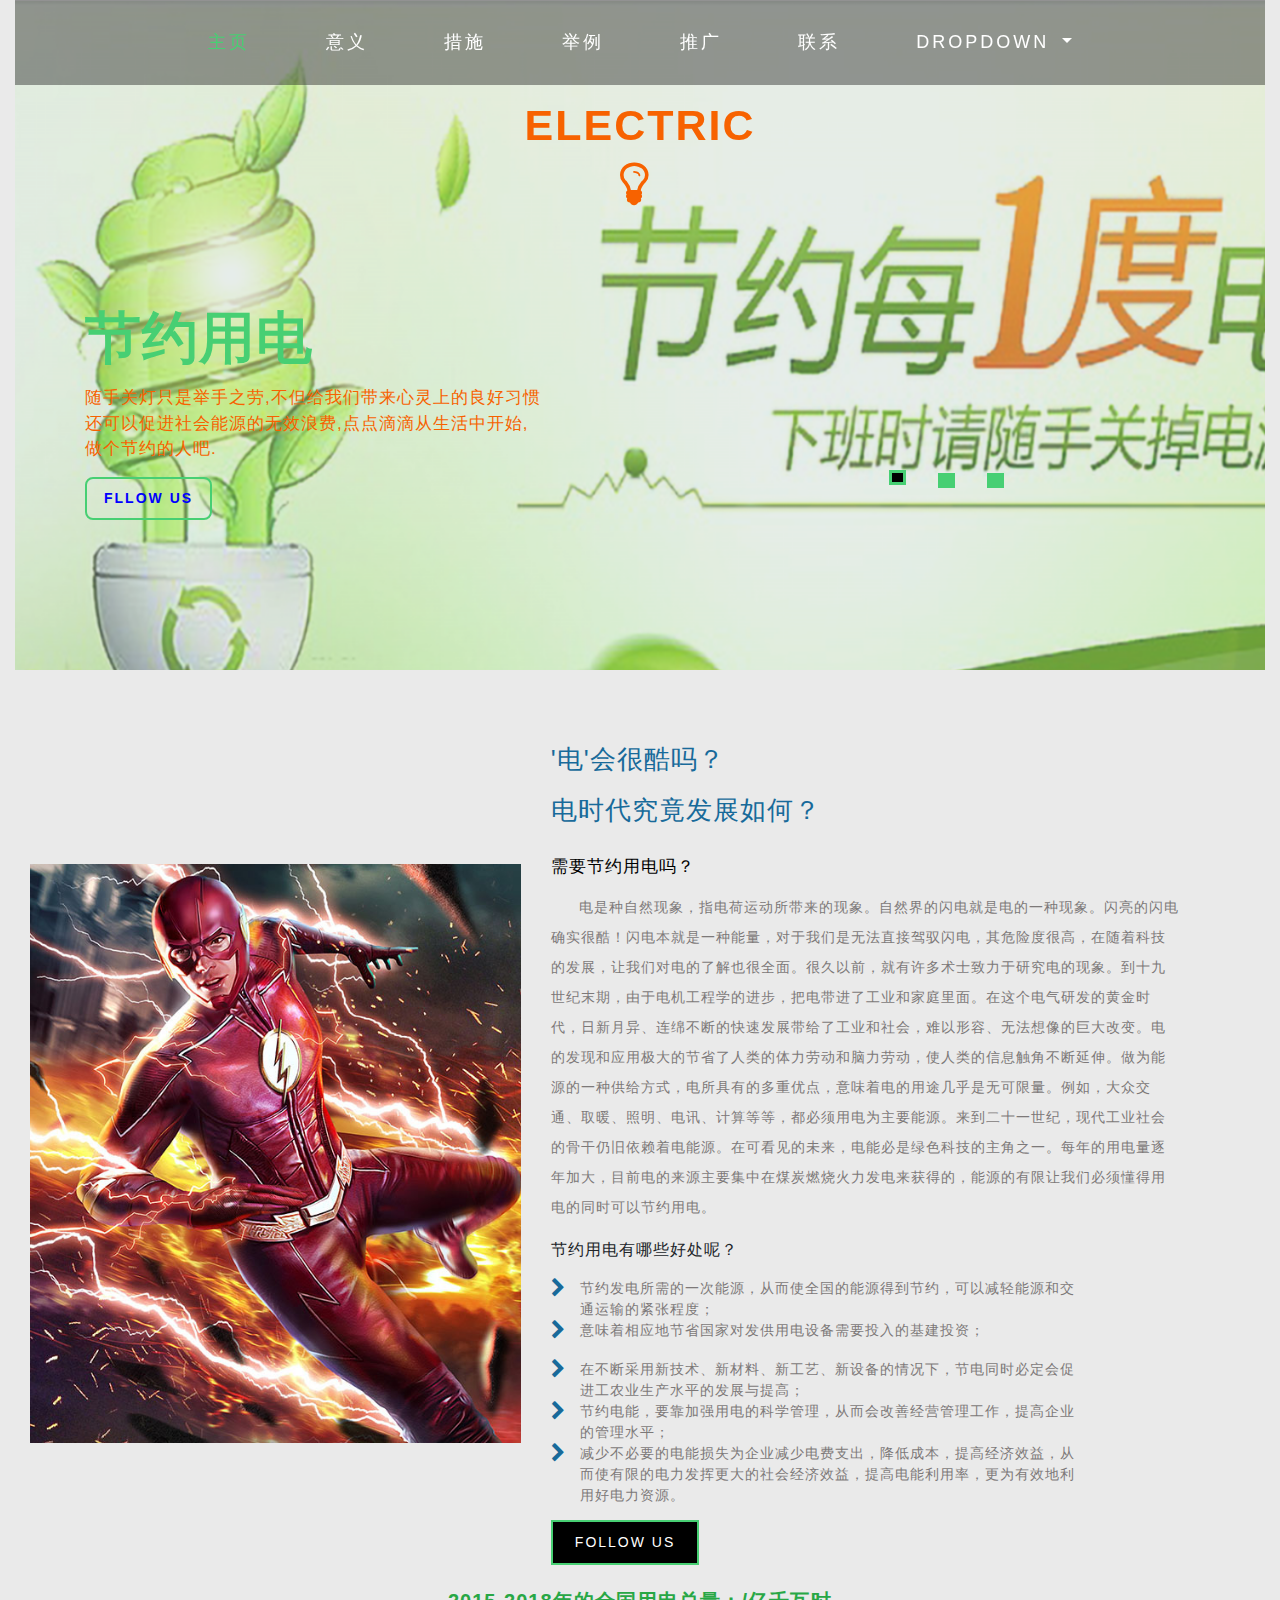
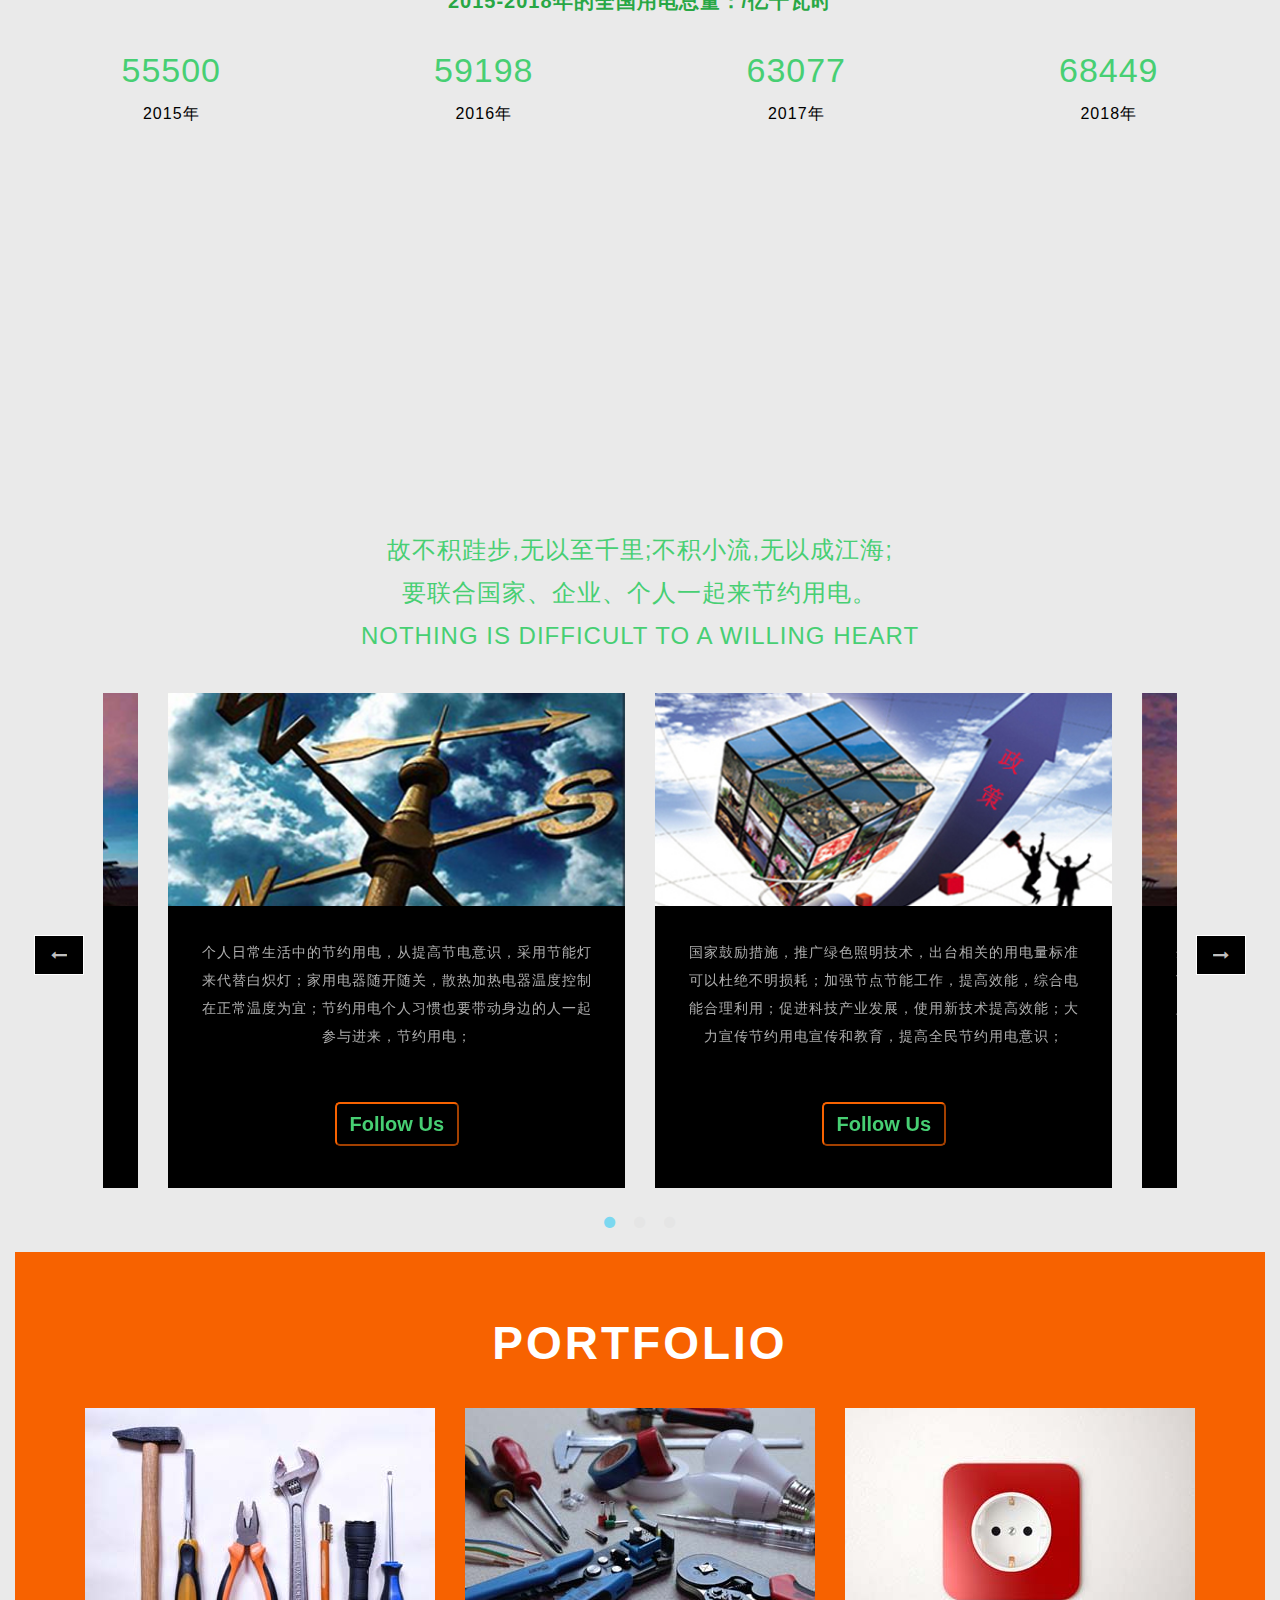
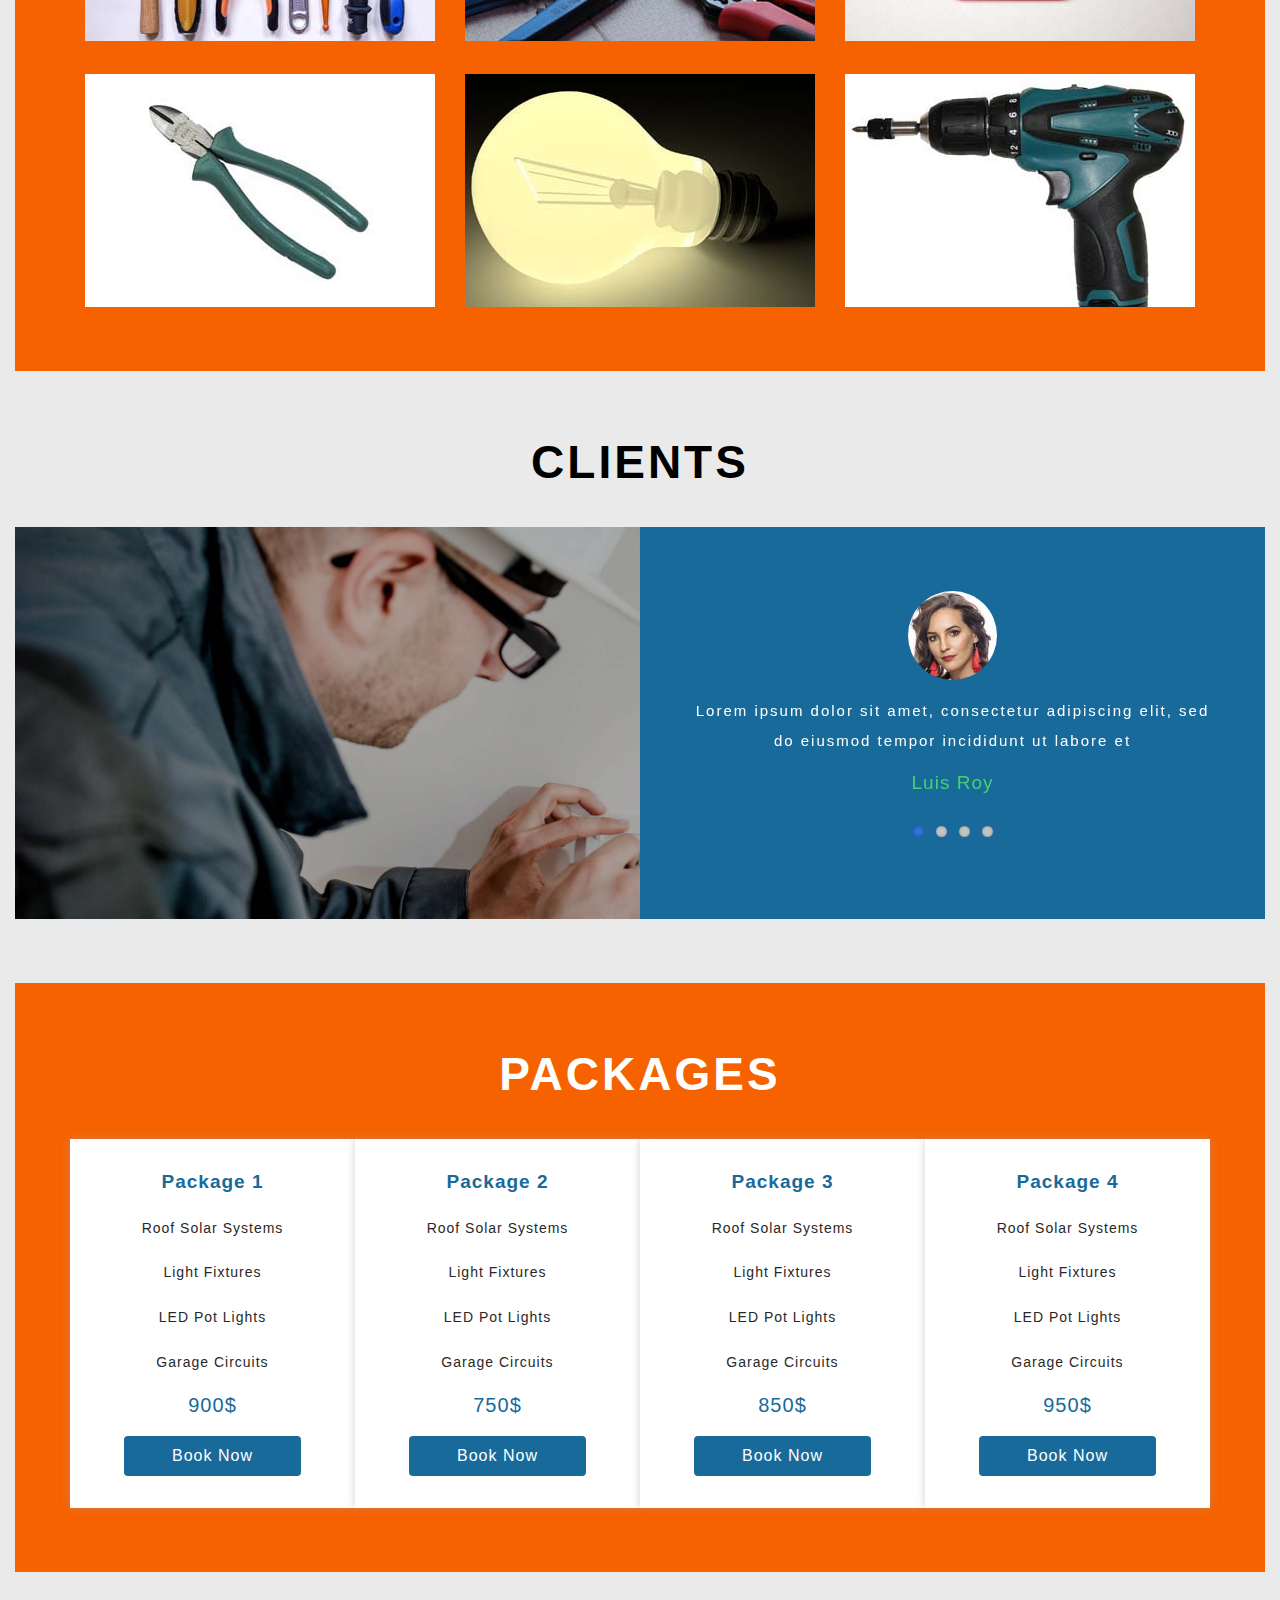
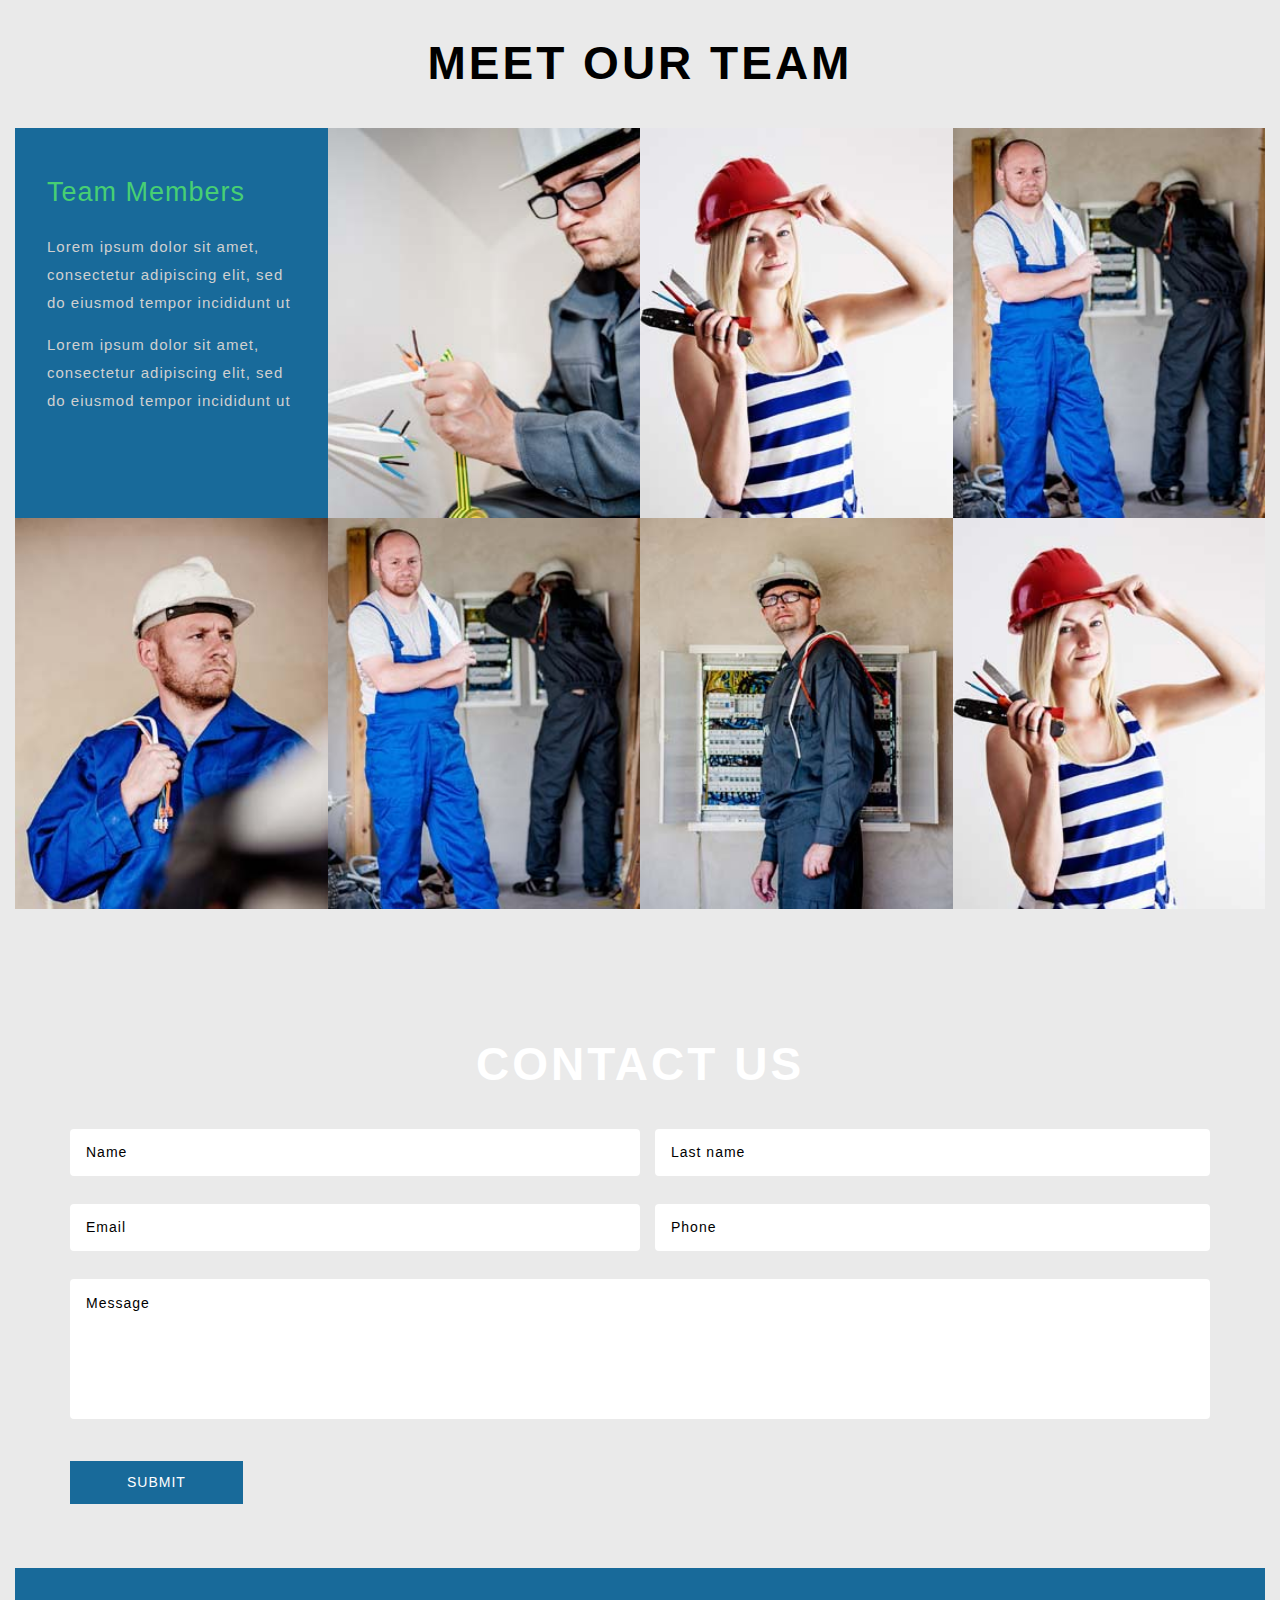
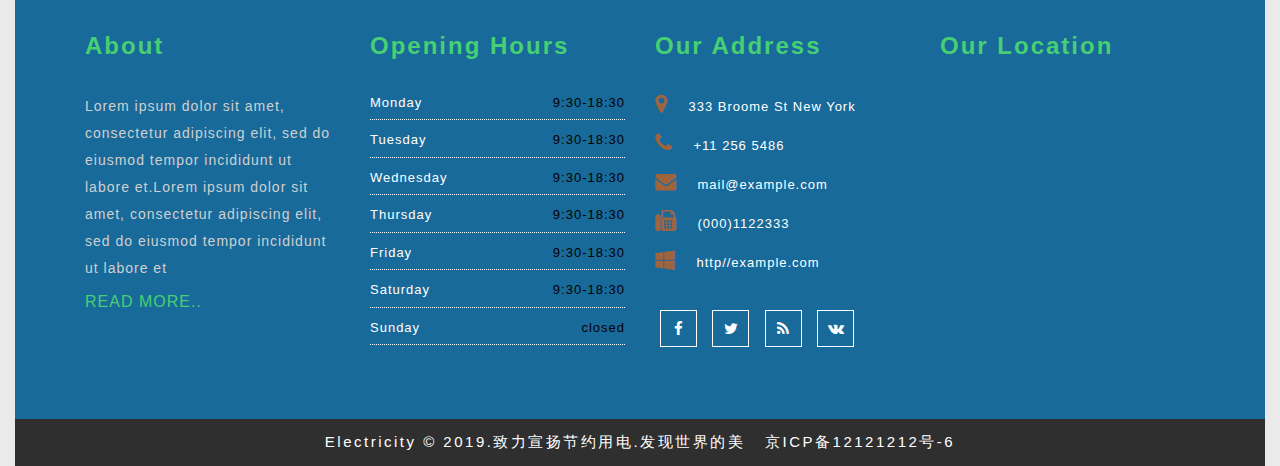
==== commit 625fe594: "methods update" ====
--- a/index.html
+++ b/index.html
@@ -2,7 +2,7 @@
 <html lang="en">
 
 <head>
-  <title>节约用电宣传</title>
+  <title>Save Electricity</title>
   <!--meta tags -->
   <meta charset="UTF-8" />
   <meta name="viewport" content="width=device-width, initial-scale=1" />
@@ -275,9 +275,7 @@
                   </div>
                   <div class="w3l_service_grid">
                     <p>
-                      In eu auctor felis, id eleifend dolor Integer bibendum
-                      dictum erat, non laoreet dolor. Integer bibendum dictum
-                      erat, non laoreet dolor
+                      国家鼓励措施，推广绿色照明技术，出台相关的用电量标准可以杜绝不明损耗；加强节点节能工作，提高效能，综合电能合理利用；促进科技产业发展，使用新技术提高效能；大力宣传节约用电宣传和教育，提高全民节约用电意识；
                     </p>
                     <button class="about_more-buttn" data-toggle="modal" data-target="#exampleModalLive">Follow Us
                     </button>
@@ -291,9 +289,7 @@
                   </div>
                   <div class="w3l_service_grid">
                     <p>
-                      In eu auctor felis, id eleifend dolor Integer bibendum
-                      dictum erat, non laoreet dolor. Integer bibendum dictum
-                      erat, non laoreet dolor
+                      企业大力进行技改投入，淘汰能耗高、效率低的设备，采用节能设备；鼓励职工开展节能内容相关的小改小革；企业制定制度规范；在能力范围内购买高效率的光源设备或可以日常善加保养用电设备防止故障；
                     </p>
                     <button class="about_more-buttn" data-toggle="modal" data-target="#exampleModalLive">Follow Us
                     </button>
@@ -307,9 +303,7 @@
                   </div>
                   <div class="w3l_service_grid">
                     <p>
-                      In eu auctor felis, id eleifend dolor Integer bibendum
-                      dictum erat, non laoreet dolor. Integer bibendum dictum
-                      erat, non laoreet dolor
+                      个人日常生活中的节约用电，从提高节电意识，采用节能灯来代替白炽灯；家用电器随开随关，散热加热电器温度控制在正常温度为宜；节约用电个人习惯也要带动身边的人一起参与进来，节约用电；
                     </p>
                     <button class="about_more-buttn" data-toggle="modal" data-target="#exampleModalLive">Follow Us
                     </button>
--- a/css/style.css
+++ b/css/style.css
@@ -1065,6 +1065,8 @@
   font-size: 14px;
   color: #adadad;
   line-height: 28px;
+  overflow: hidden;
+  height: 8rem;
 }
 
 .agileinfo_testimonial_grids {
@@ -1850,6 +1852,10 @@
     font-size: 14px;
   }
 
+  .w3l_service_grid p{
+    height: 9rem;
+  }
+
   .pricing-grid h3 {
     font-size: 19px;
   }
@@ -2254,6 +2260,10 @@
     font-size: 18px;
   }
 
+  .w3l_service_grid p{
+    height: 12rem;
+  }
+
   .ehover14 .overlay {
     top: 17%;
   }
@@ -2348,6 +2358,10 @@
     padding: 1.5em 1.2em 1.5em;
   }
 
+  .w3l_service_grid p{
+    height: 14rem;
+  }
+
   .w3l-clients-right {
     padding: 2em 1em 3em;
   }
@@ -2539,6 +2553,10 @@
     left: 0%;
   }
 
+  .w3l_service_grid p{
+    height: 18rem;
+  }
+
   .video-left-w3l iframe {
     width: 533px;
   }
@@ -2634,6 +2652,10 @@
 }
 
 @media(max-width:480px) {
+  .w3l_service_grid p{
+    height: 9rem;
+  }
+
   .slider-info h4 {
     font-size: 2em;
   }
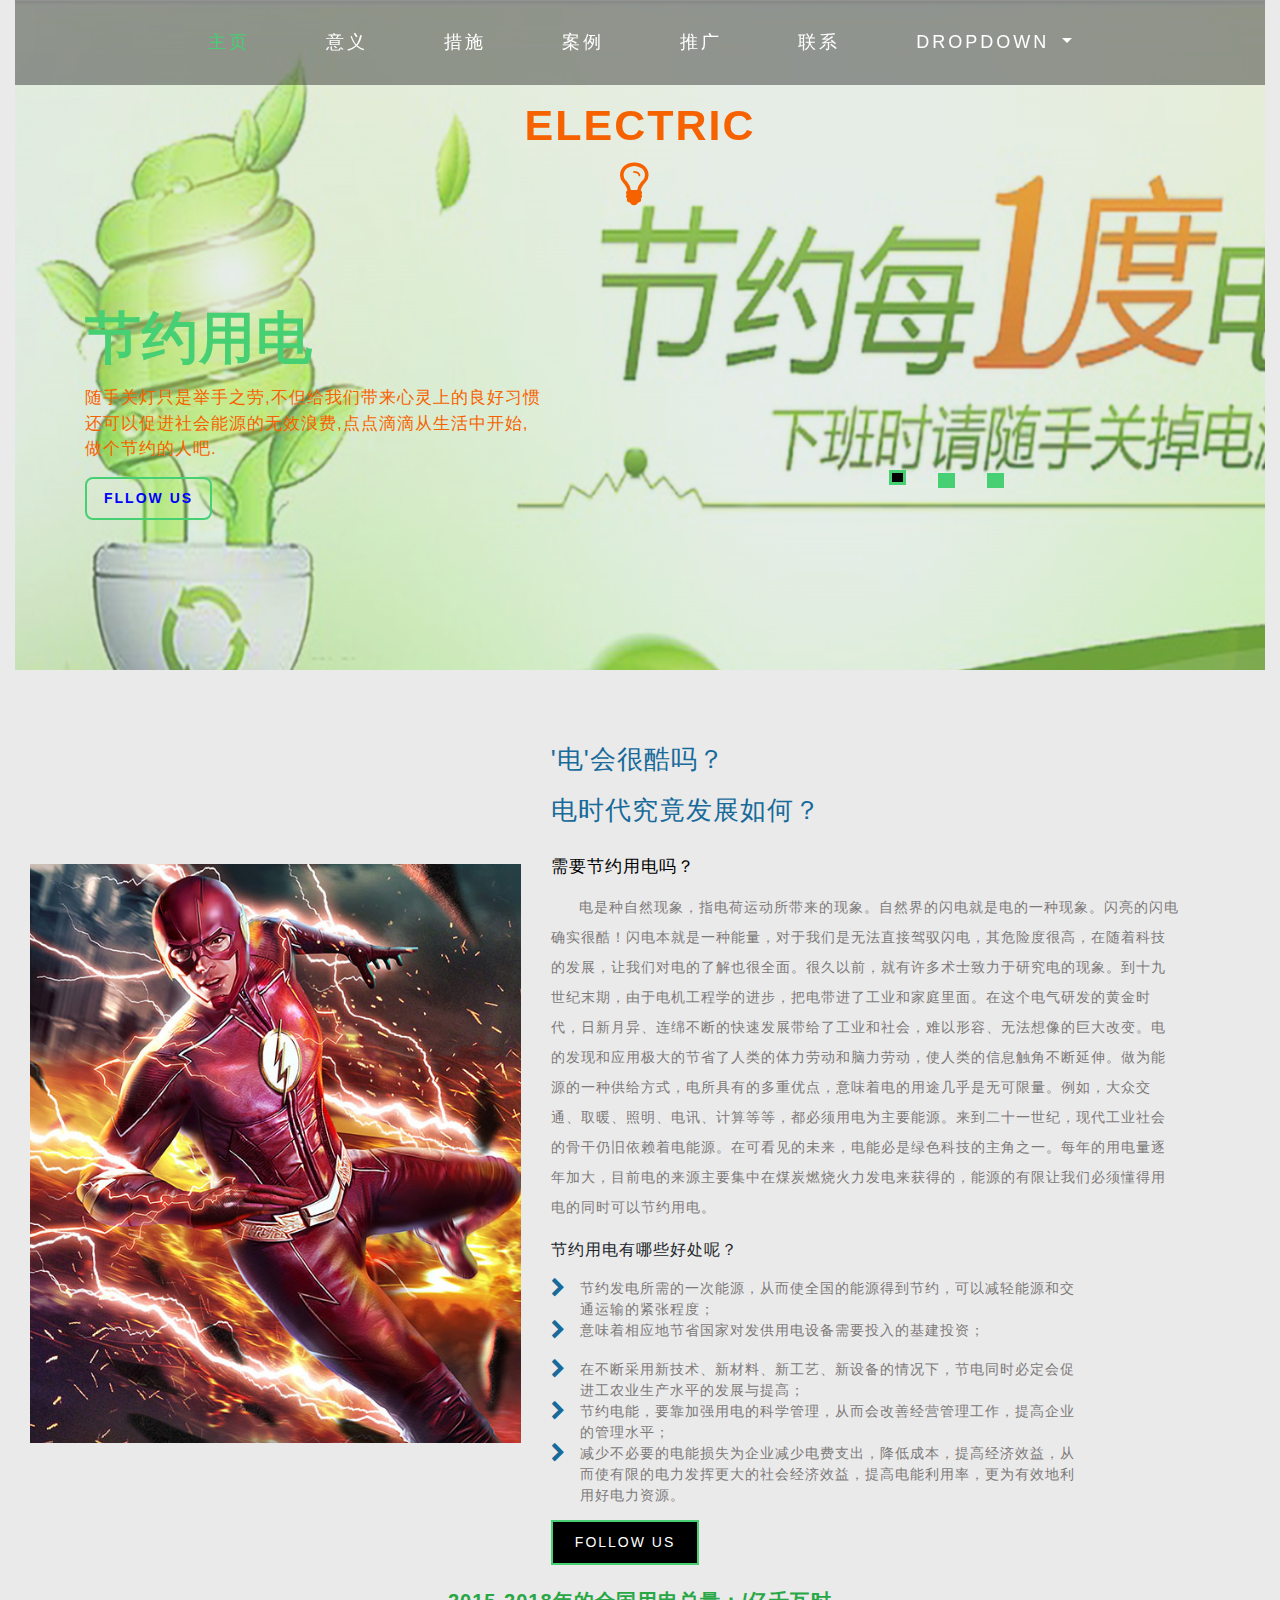
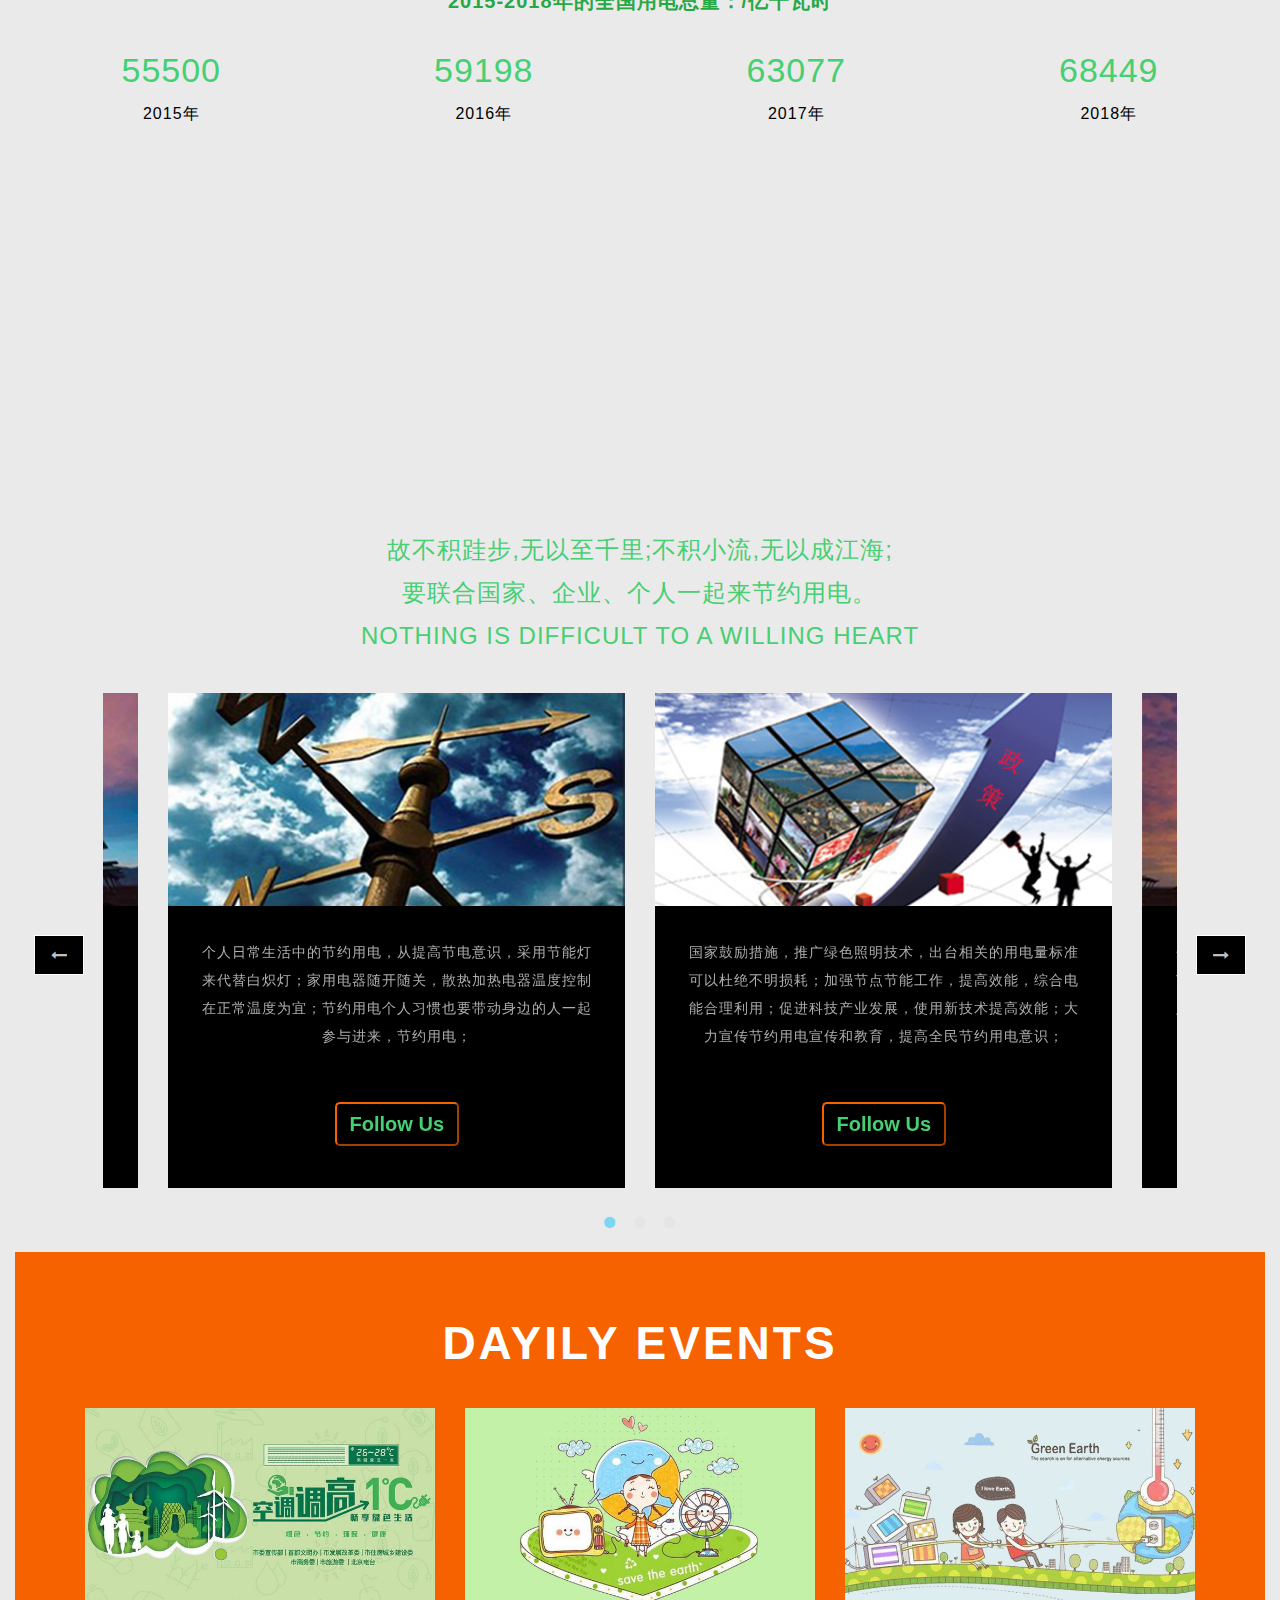
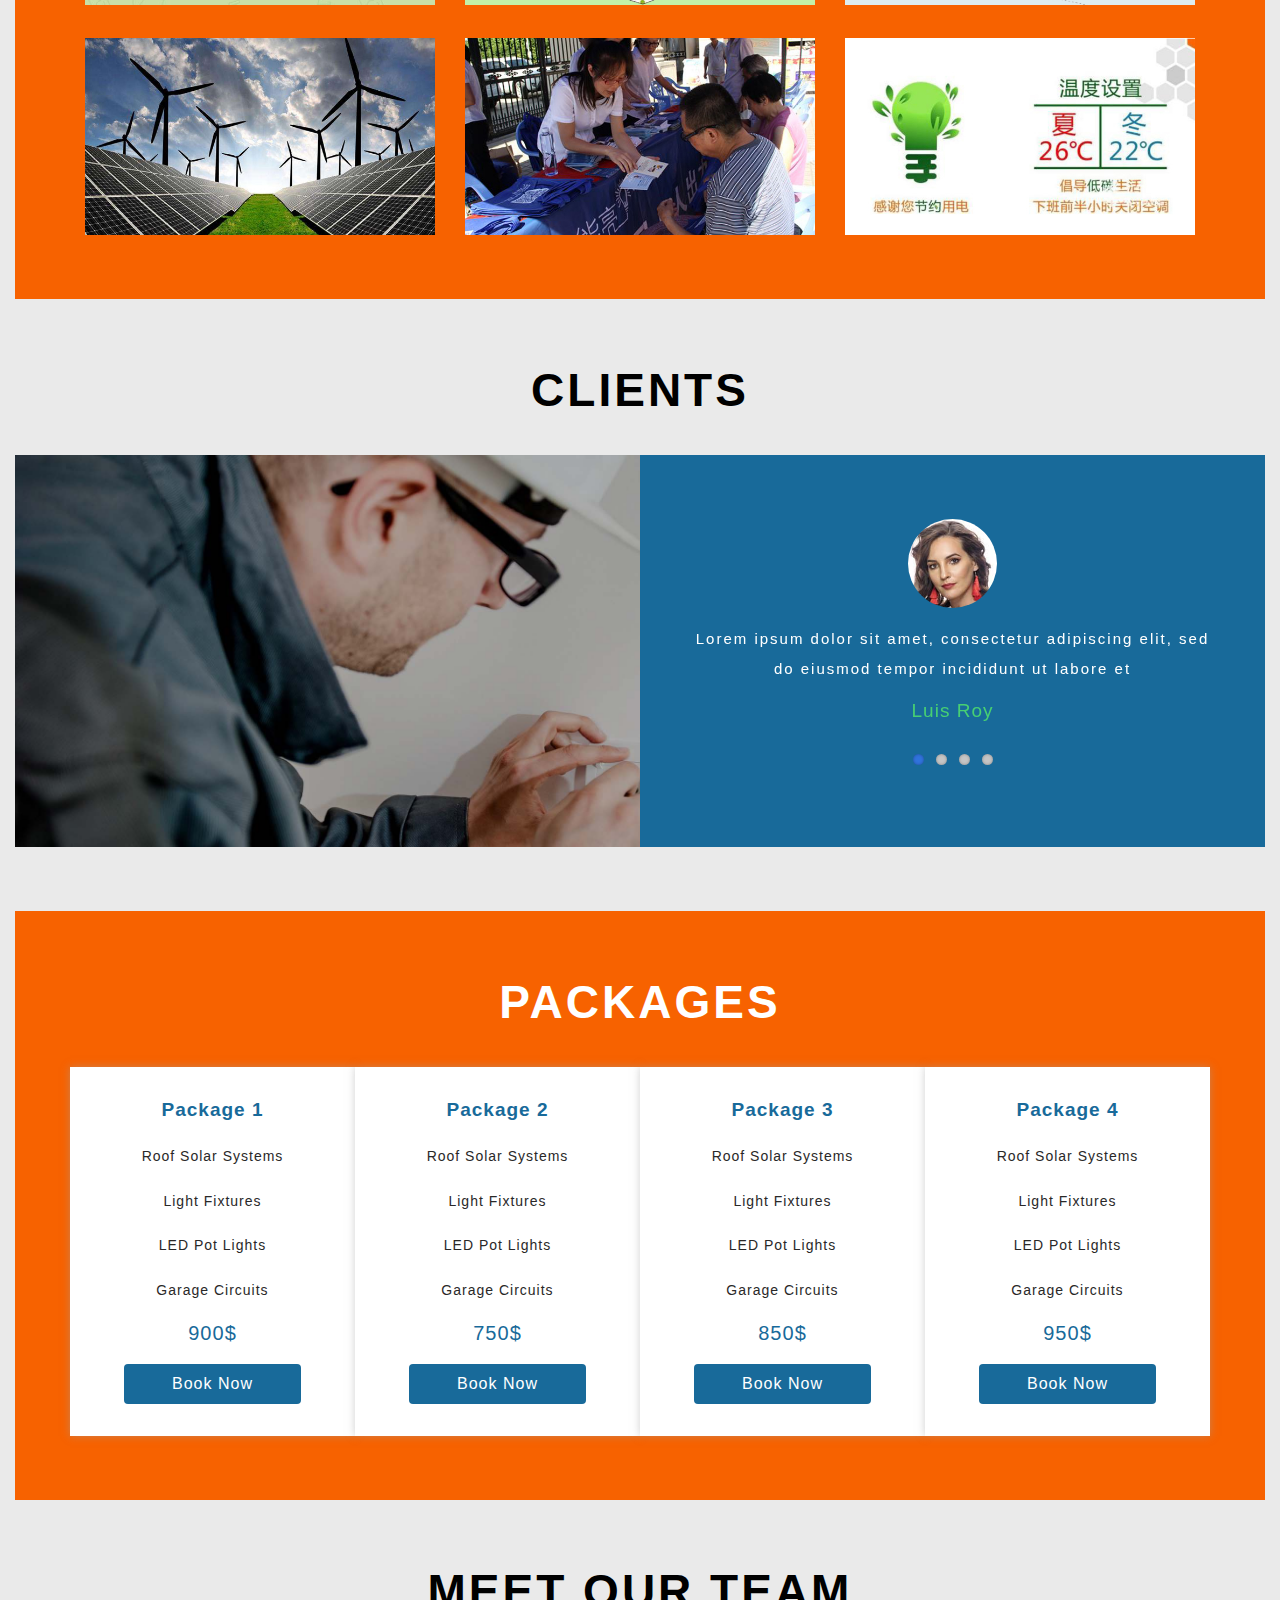
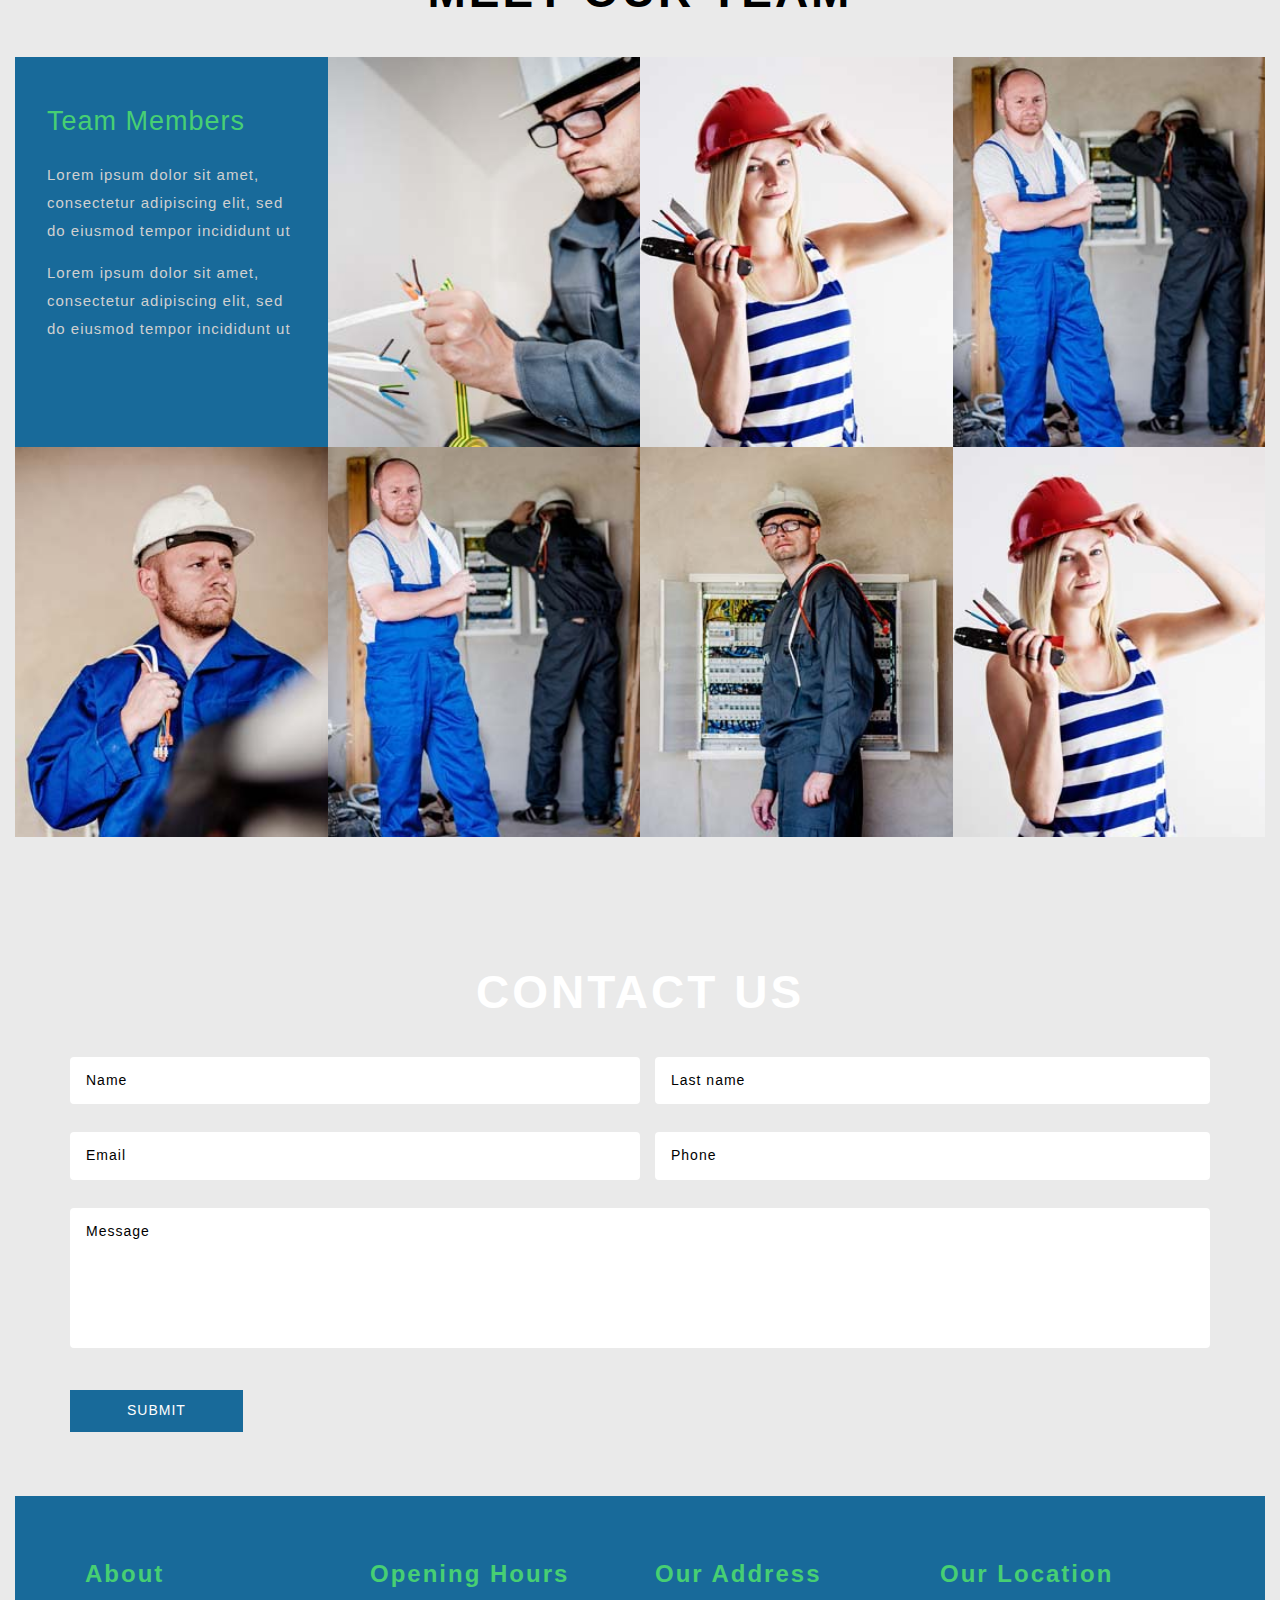
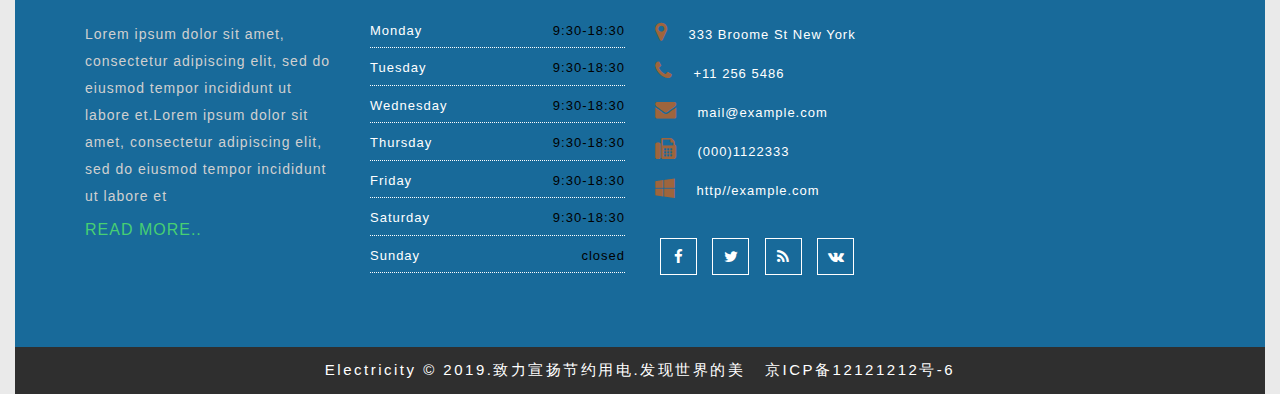
==== commit 47bb3edc: "update pic" ====
--- a/index.html
+++ b/index.html
@@ -32,7 +32,7 @@
   <!-- For Clients slider -->
   <link rel="stylesheet" href="css/flexslider.css" type="text/css" media="all" />
   <link href="css/lsb.css" rel="stylesheet" type="text/css" />
-  <!--gallery lsb lightbox-->
+  <!--citing lsb lightbox-->
   <!--stylesheets-->
   <link href="css/style.css" rel="stylesheet" type="text/css" media="all" />
   <!--//stylesheets-->
@@ -78,7 +78,7 @@
                 <a href="#measure" class="nav-link scroll">措施</a>
               </li>
               <li class="nav-item">
-                <a href="#citing" class="nav-link scroll">举例</a>
+                <a href="#citing" class="nav-link scroll">案例</a>
               </li>
               <li class="nav-item">
                 <a href="#generalize" class="nav-link scroll">推广</a>
@@ -319,70 +319,94 @@
     <!-- citing -->
     <div id="citing" class="gallery">
       <div class="container">
-        <h3 class="title clr">Portfolio</h3>
+        <h3 class="title clr">Dayily events</h3>
         <div class="row agile_gallery_grids">
           <div class="col-lg-4 col-md-6 col-sm-6 agile_gallery_grid">
             <div class="hover ehover14">
-              <a href="images/g1.jpg" class="lsb-preview wthree_p_grid" data-lsb-group="header">
-                <img src="images/g1.jpg" alt=" " class="img-responsive" />
+              <a href="images/tt1.jpg" class="lsb-preview wthree_p_grid" data-lsb-group="header">
+                <img src="images/tt1.jpg" alt="#" class="img-responsive" />
                 <div class="overlay">
-                  <h4>LECCY</h4>
-                  <div class="info nullbutton button">Full View</div>
+                  <h4>Magnify</h4>
+                  <div class="info nullbutton button">
+                    <a href="https://news.china.com/zw/news/13000776/20180802/32760620.html" target="_blank">
+                      了解更多
+                    </a>
+                  </div>
                 </div>
               </a>
             </div>
           </div>
           <div class="col-lg-4 col-md-6 col-sm-6 agile_gallery_grid">
             <div class="hover ehover14">
-              <a href="images/g2.jpg" class="lsb-preview wthree_p_grid" data-lsb-group="header">
-                <img src="images/g2.jpg" alt=" " class="img-responsive" />
+              <a href="images/tt2.jpg" class="lsb-preview wthree_p_grid" data-lsb-group="header">
+                <img src="images/tt2.jpg" alt=" " class="img-responsive" />
                 <div class="overlay">
-                  <h4>LECCY</h4>
-                  <div class="info nullbutton button">Full View</div>
+                  <h4>Magnify</h4>
+                  <div class="info nullbutton button">
+                      <a href="https://baijiahao.baidu.com/s?id=1635629817526562942&wfr=spider&for=pc" target="_blank">
+                        了解更多
+                      </a>
+                  </div>
                 </div>
               </a>
             </div>
           </div>
           <div class="col-lg-4 col-md-6 col-sm-6 agile_gallery_grid">
             <div class="hover ehover14">
-              <a href="images/g3.jpg" class="lsb-preview wthree_p_grid" data-lsb-group="header">
-                <img src="images/g3.jpg" alt=" " class="img-responsive" />
+              <a href="images/tt3.jpg" class="lsb-preview wthree_p_grid" data-lsb-group="header">
+                <img src="images/tt3.jpg" alt=" " class="img-responsive" />
                 <div class="overlay">
-                  <h4>LECCY</h4>
-                  <div class="info nullbutton button">Full View</div>
+                  <h4>Magnify</h4>
+                  <div class="info nullbutton button">
+                      <a href="http://news.cnnb.com.cn/system/2004/12/07/000987140.shtml" target="_blank">
+                        了解更多
+                      </a>
+                  </div>
                 </div>
               </a>
             </div>
           </div>
           <div class="col-lg-4 col-md-6 col-sm-6 agile_gallery_grid grid1">
             <div class="hover ehover14">
-              <a href="images/g4.jpg" class="lsb-preview wthree_p_grid" data-lsb-group="header">
-                <img src="images/g4.jpg" alt=" " class="img-responsive" />
+              <a href="images/tt4.jpg" class="lsb-preview wthree_p_grid" data-lsb-group="header">
+                <img src="images/tt4.jpg" alt=" " class="img-responsive" />
                 <div class="overlay">
-                  <h4>LECCY</h4>
-                  <div class="info nullbutton button">Full View</div>
+                  <h4>Magnify</h4>
+                  <div class="info nullbutton button">
+                      <a href="https://www.thepaper.cn/newsDetail_forward_1742873" target="_blank">
+                        了解更多
+                      </a>
+                  </div>
                 </div>
               </a>
             </div>
           </div>
           <div class="col-lg-4 col-md-6 col-sm-6 agile_gallery_grid grid1">
             <div class="hover ehover14">
-              <a href="images/g5.jpg" class="lsb-preview wthree_p_grid" data-lsb-group="header">
-                <img src="images/g5.jpg" alt=" " class="img-responsive" />
+              <a href="images/tt5.jpg" class="lsb-preview wthree_p_grid" data-lsb-group="header">
+                <img src="images/tt5.jpg" alt=" " class="img-responsive" />
                 <div class="overlay">
-                  <h4>LECCY</h4>
-                  <div class="info nullbutton button">Full View</div>
+                  <h4>Magnify</h4>
+                  <div class="info nullbutton button">
+                      <a href="http://www.cpnn.com.cn/tsgl/201706/t20170622_978455.html" target="_blank">
+                        了解更多
+                      </a>
+                  </div>
                 </div>
               </a>
             </div>
           </div>
           <div class="col-lg-4 col-md-6 col-sm-6 agile_gallery_grid grid1">
             <div class="hover ehover14">
-              <a href="images/g6.jpg" class="lsb-preview wthree_p_grid" data-lsb-group="header">
-                <img src="images/g6.jpg" alt=" " class="img-responsive" />
+              <a href="images/tt6.jpg" class="lsb-preview wthree_p_grid" data-lsb-group="header">
+                <img src="images/tt6.jpg" alt=" " class="img-responsive" />
                 <div class="overlay">
-                  <h4>LECCY</h4>
-                  <div class="info nullbutton button">Full View</div>
+                  <h4>Magnify</h4>
+                  <div class="info nullbutton button">
+                      <a href="http://www.yuwenmi.com/biaoyukouhao/999763.html" target="_blank">
+                        了解更多
+                      </a>
+                  </div>
                 </div>
               </a>
             </div>
--- a/css/style.css
+++ b/css/style.css
@@ -1109,6 +1109,8 @@
   display: block;
   position: relative;
   width: 100%;
+  height: 100%;
+  object-fit: fill;
 }
 
 .hover h4 {
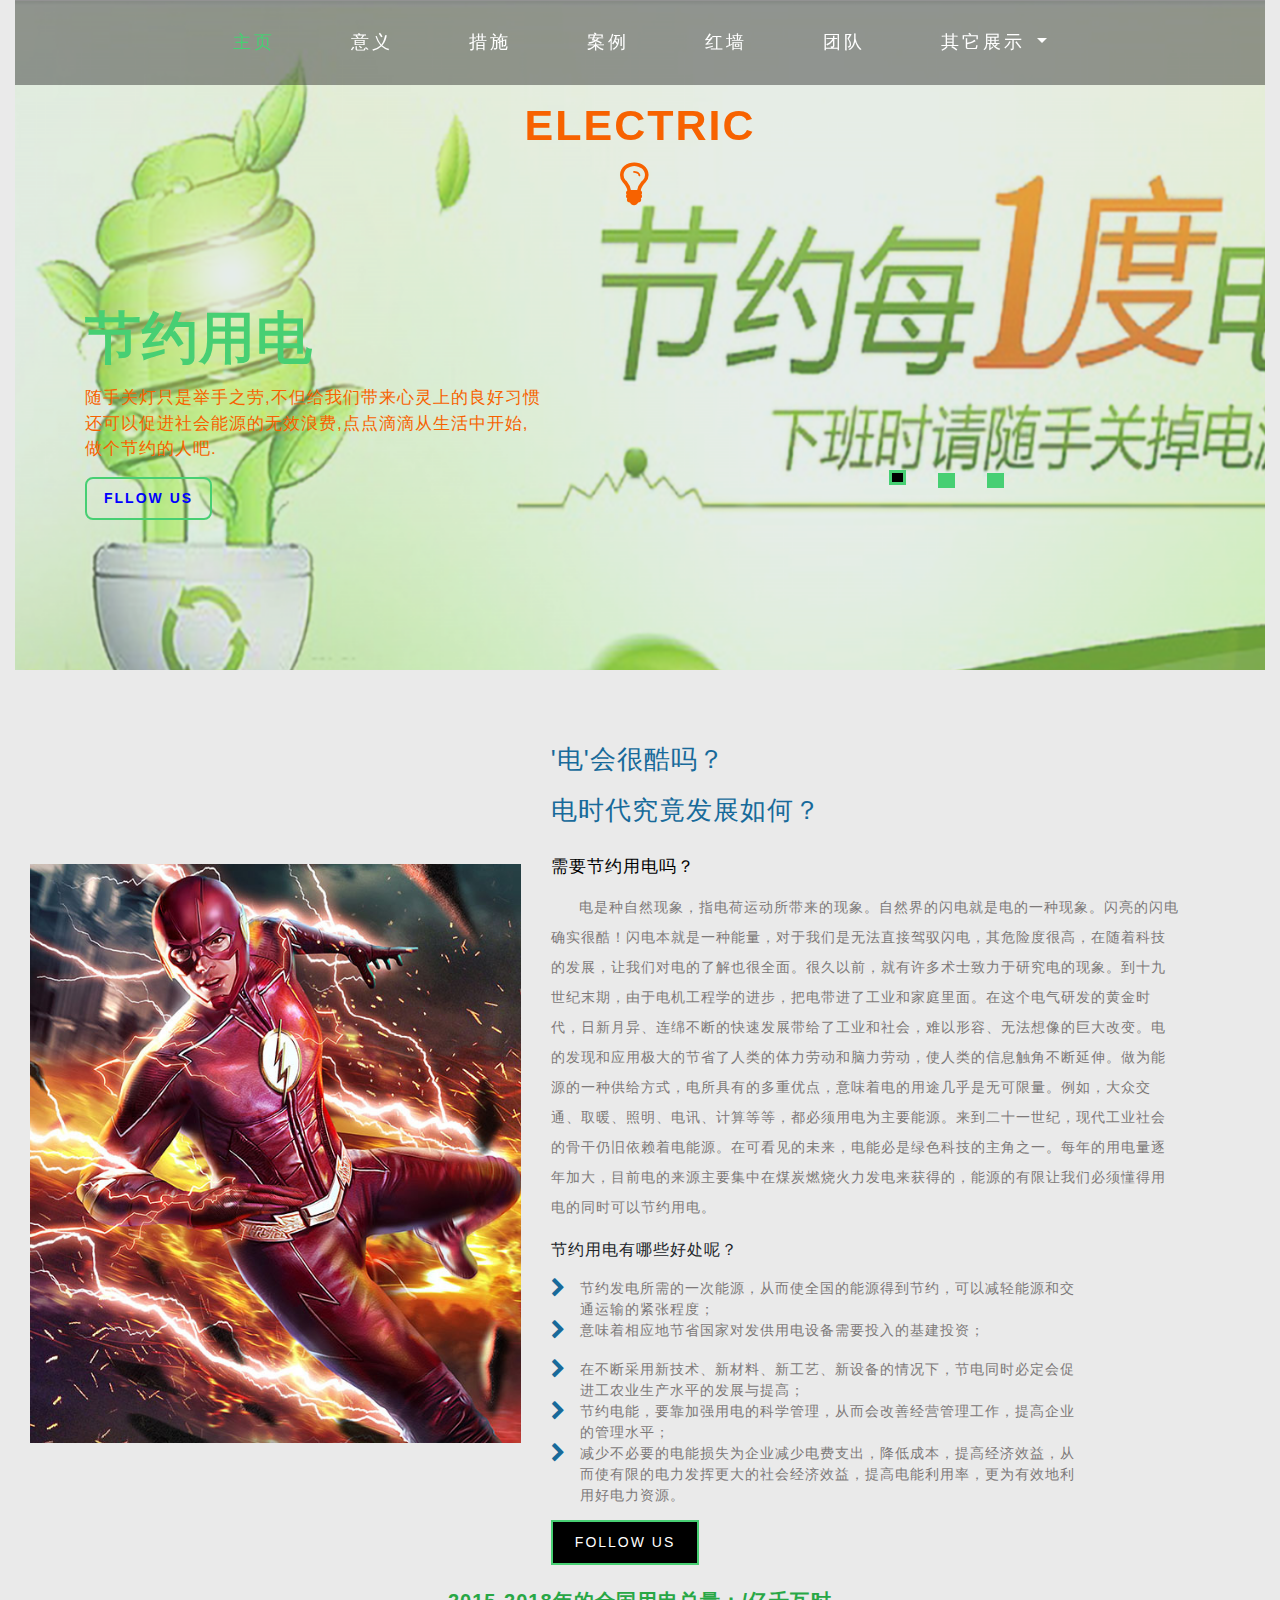
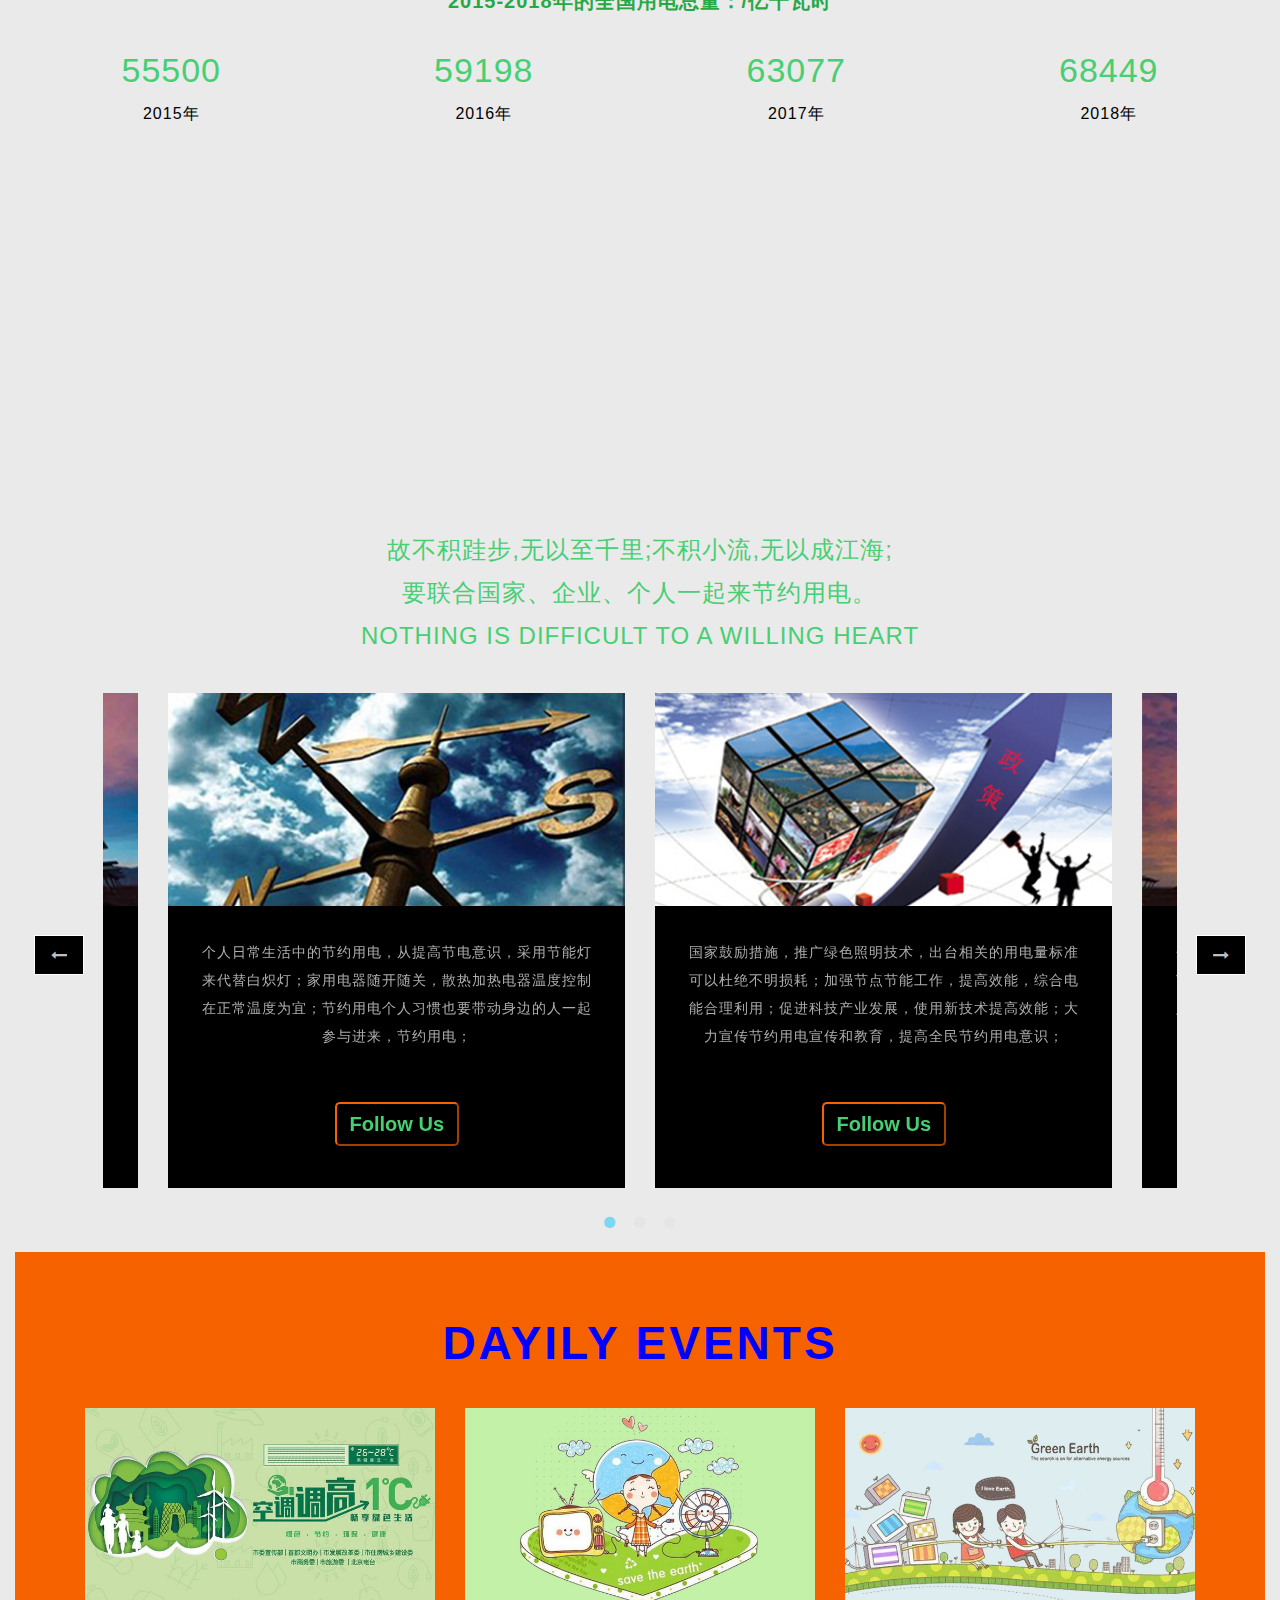
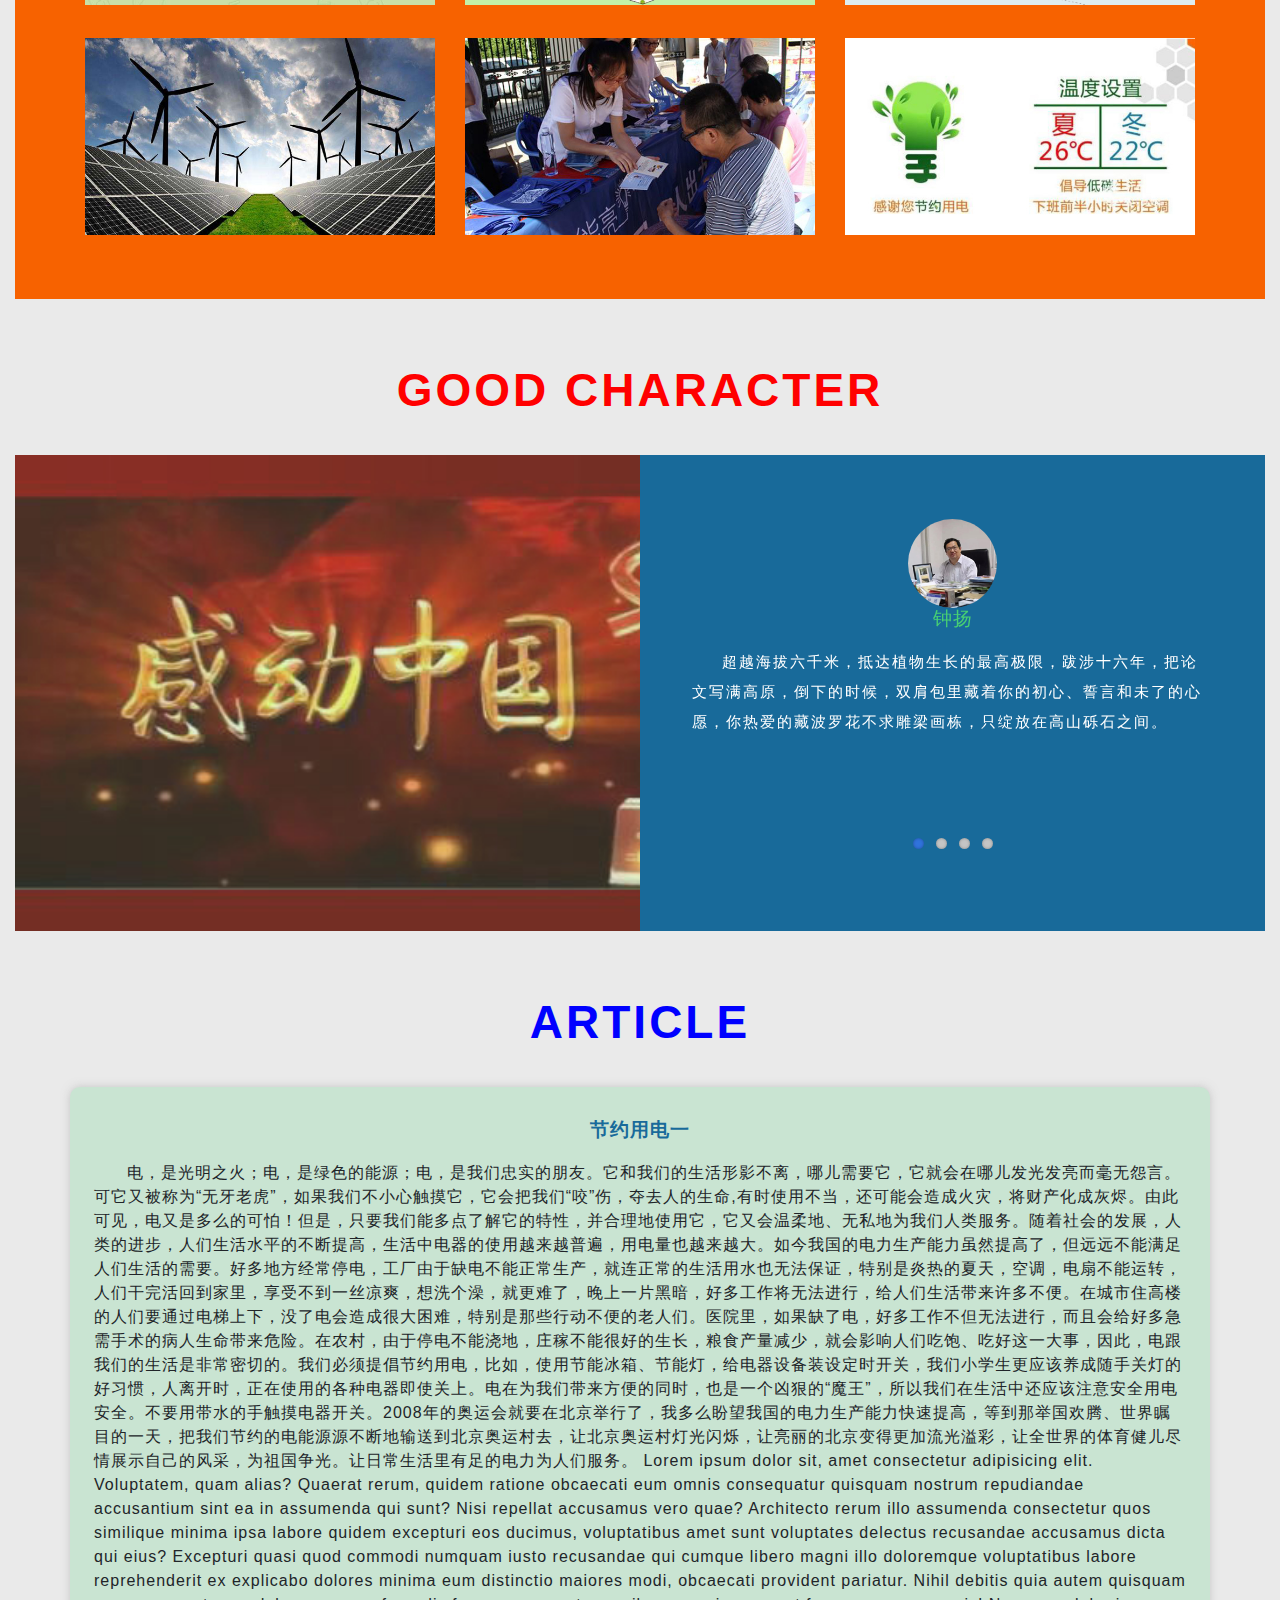
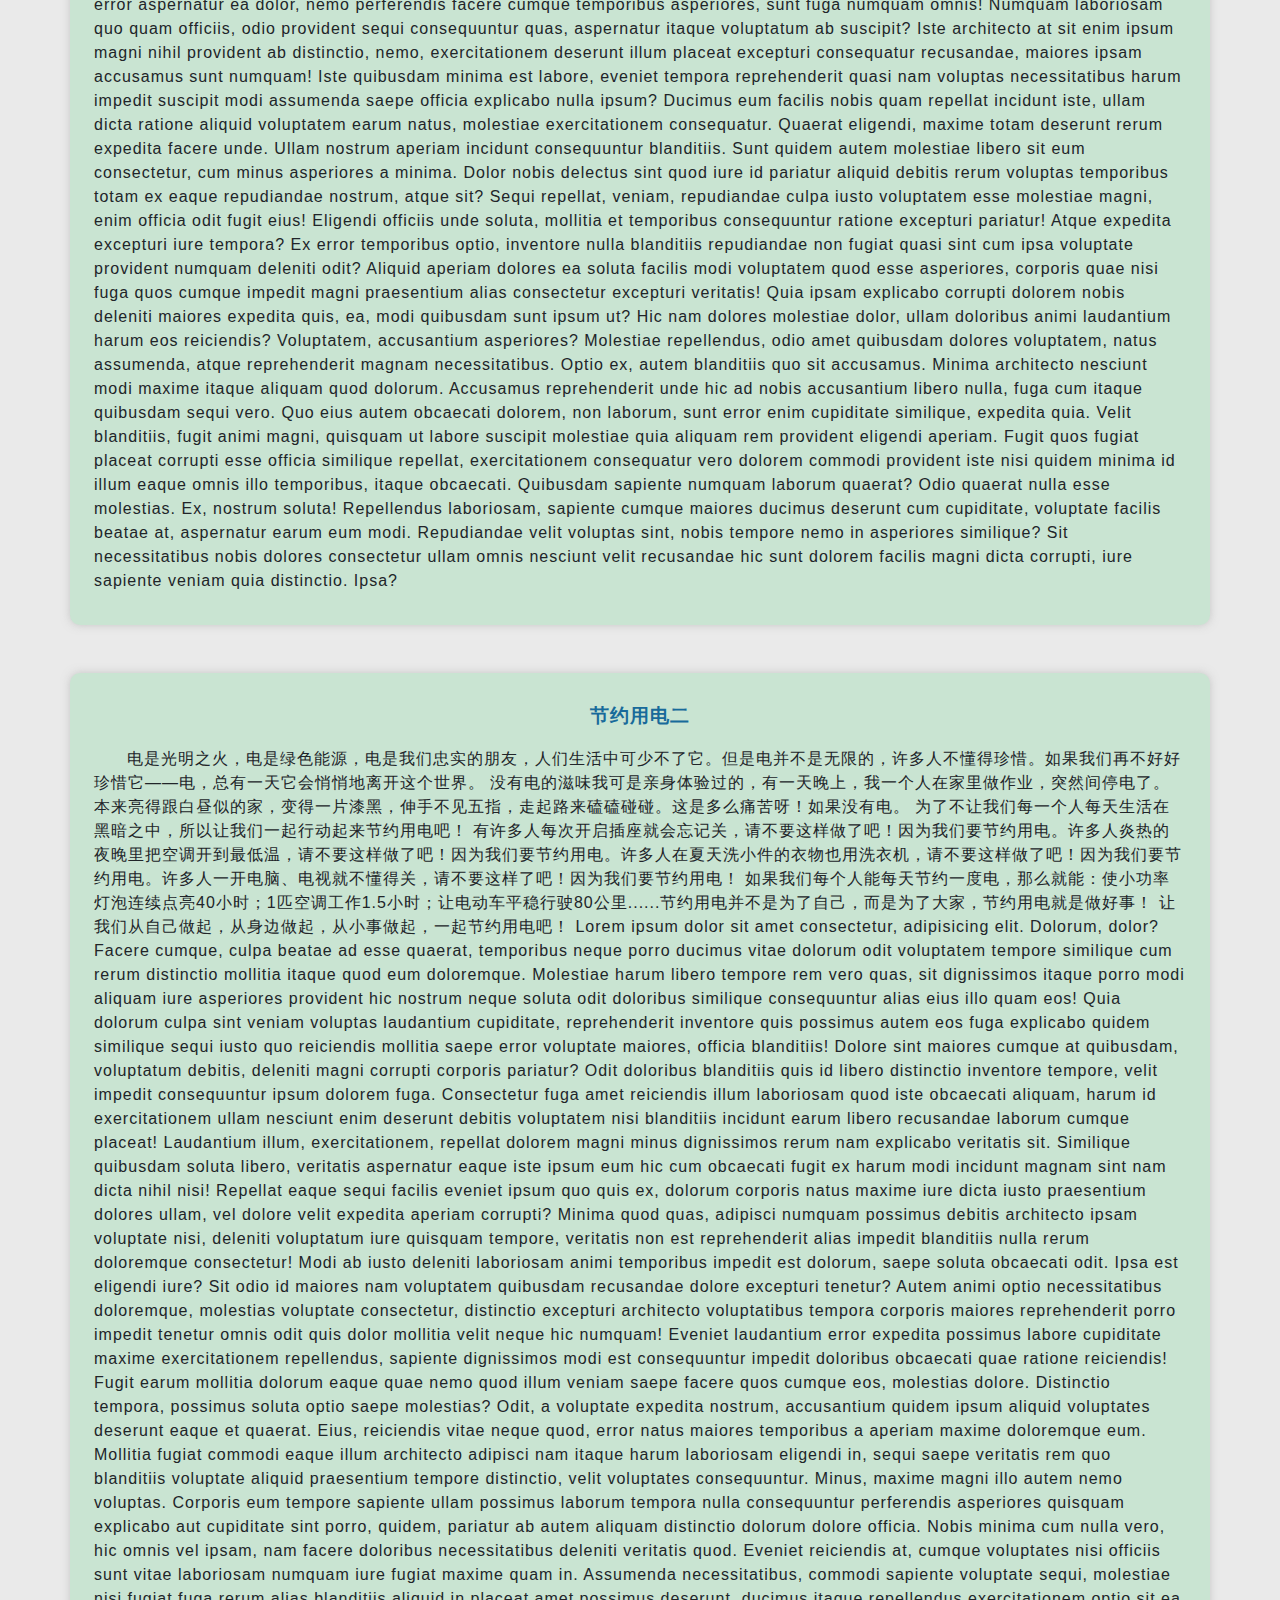
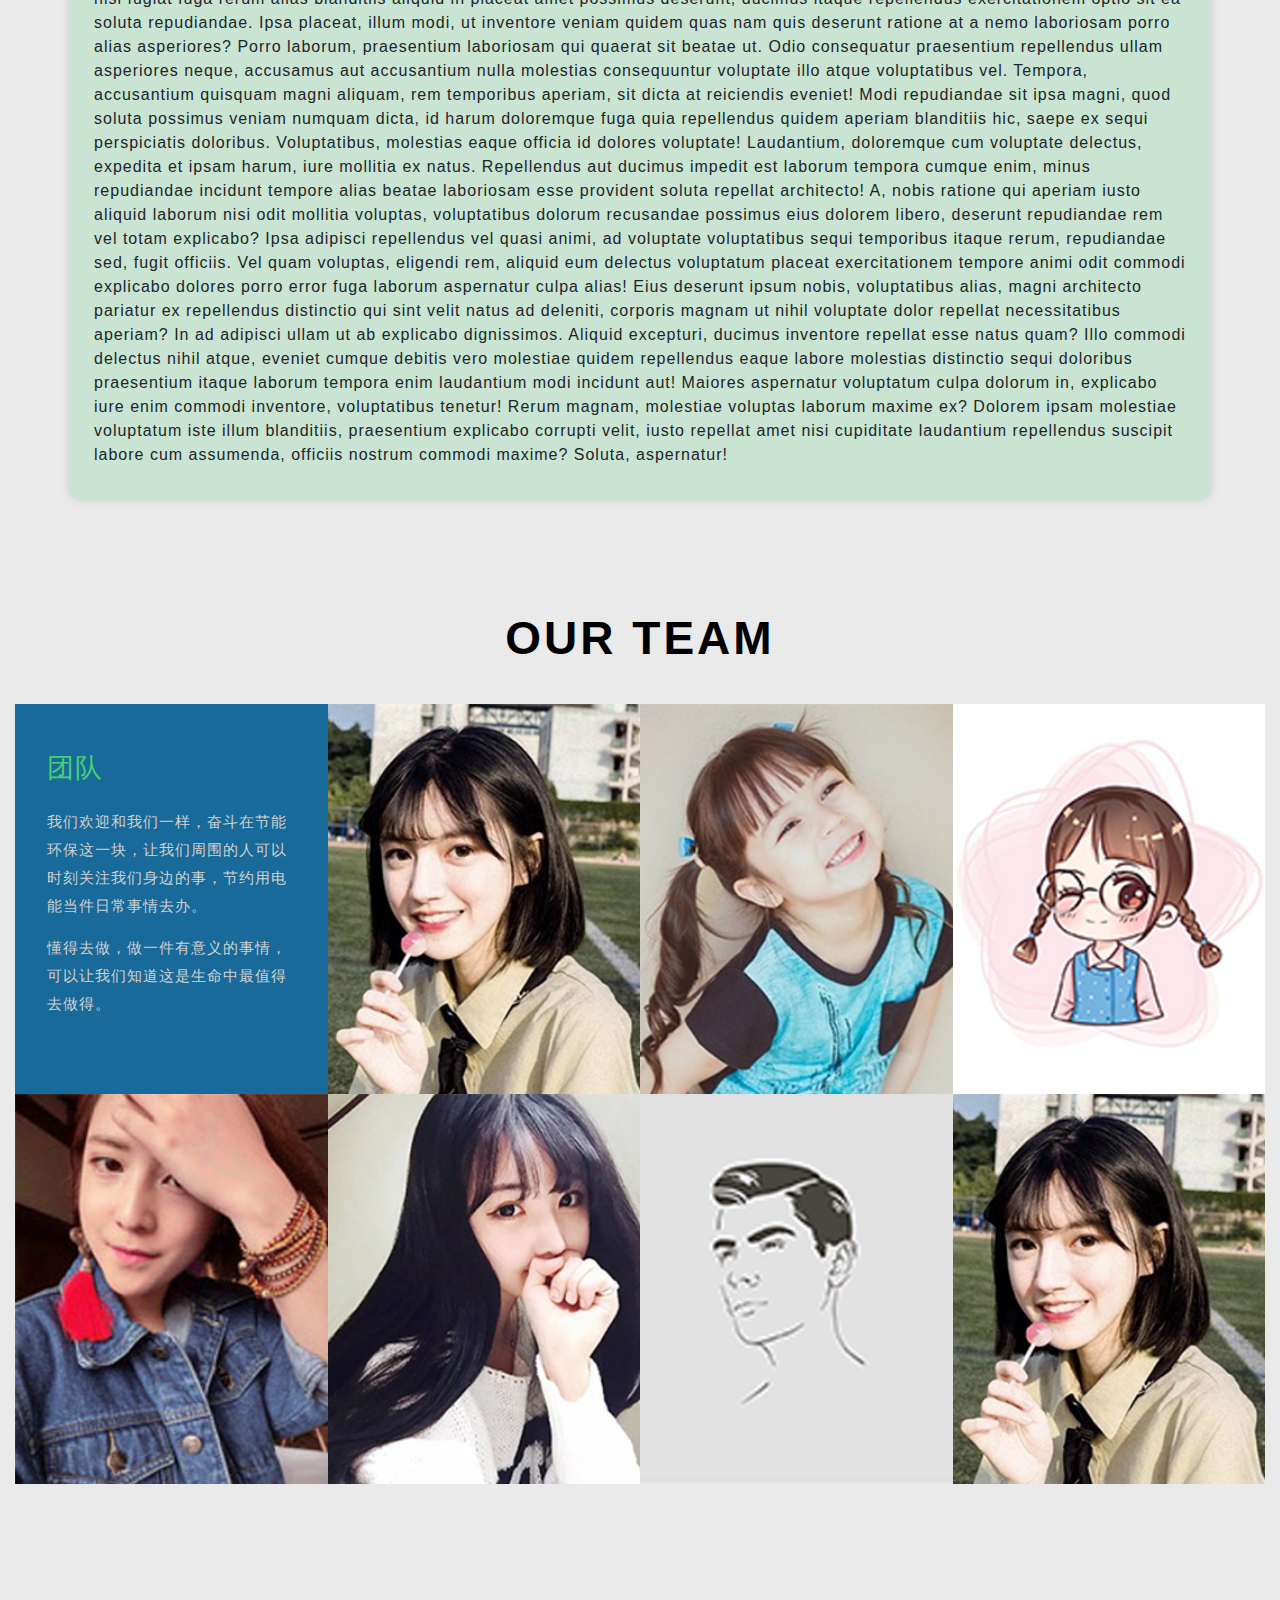
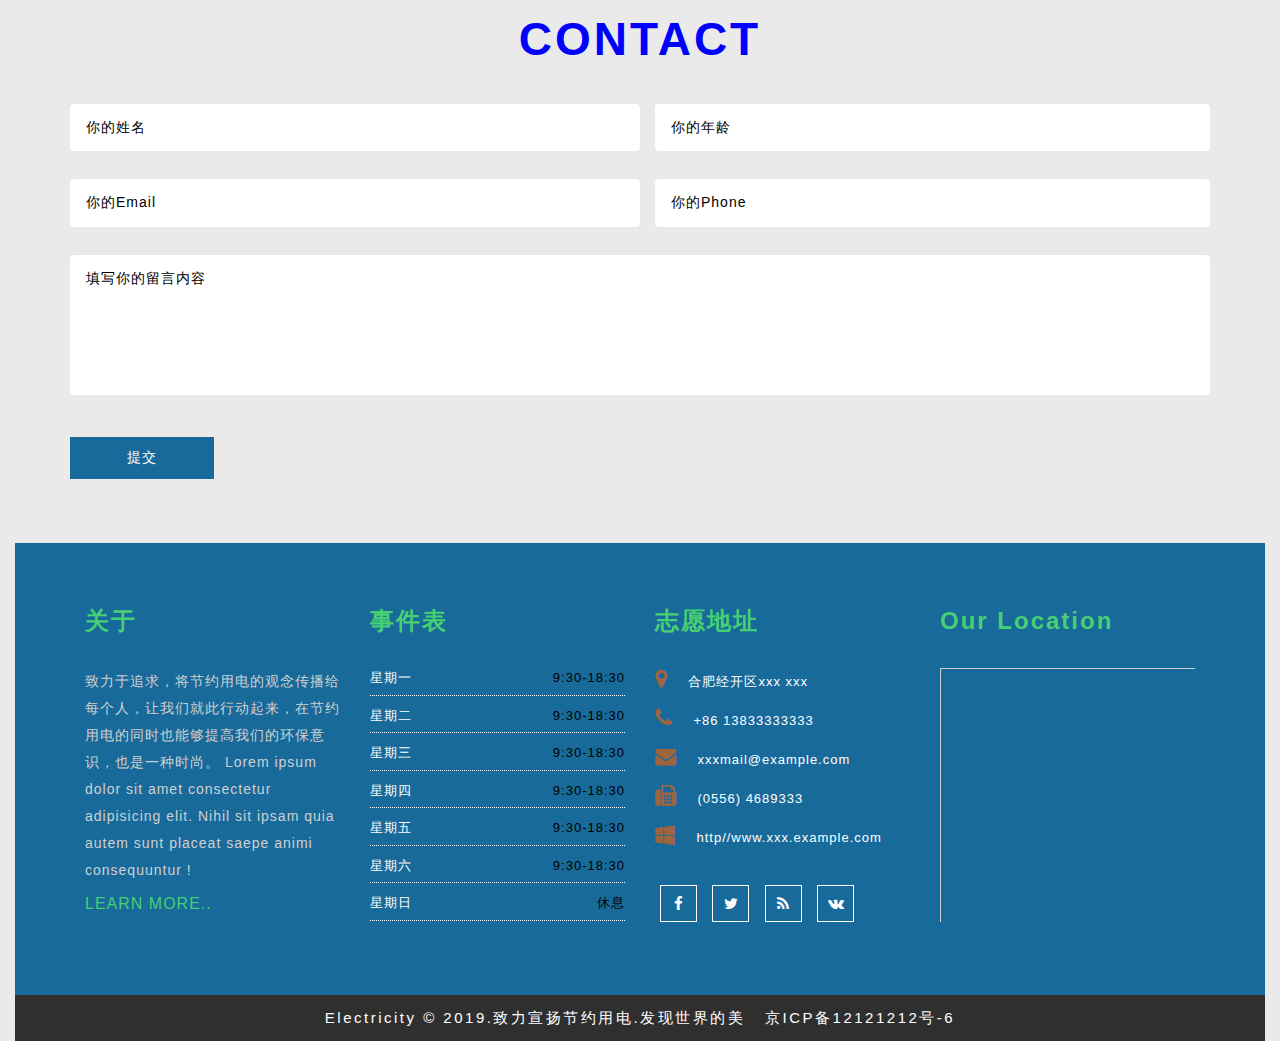
==== commit 47cf28a7: "update info 添加地图" ====
--- a/index.html
+++ b/index.html
@@ -81,23 +81,25 @@
                 <a href="#citing" class="nav-link scroll">案例</a>
               </li>
               <li class="nav-item">
-                <a href="#generalize" class="nav-link scroll">推广</a>
+                <a href="#generalize" class="nav-link scroll">红墙</a>
               </li>
               <li class="nav-item">
-                <a href="#contact" class="nav-link scroll">联系</a>
+                <a href="#team" class="nav-link scroll">团队</a>
               </li>
               <li class="nav-item dropdown">
                 <a class="nav-link dropdown-toggle" href="#" id="navbarDropdown" role="button" data-toggle="dropdown"
                   aria-haspopup="true" aria-expanded="false">
-                  Dropdown
+                  其它展示
                 </a>
                 <ul class="dropdown-menu" aria-labelledby="navbarDropdown">
                   <li>
-                    <a class="dropdown-item scroll" href="#">Services</a>
+                    <a class="dropdown-item scroll" href="#article1">阅读一</a>
                   </li>
-                  <li class="dropdown-divider"></li>
                   <li>
-                    <a class="dropdown-item scroll" href="#">Pricing Plans</a>
+                    <a class="dropdown-item scroll" href="#article2">阅读二</a>
+                  </li>
+                  <li>
+                    <a class="dropdown-item scroll" href="#contact">联系</a>
                   </li>
                 </ul>
               </li>
@@ -327,7 +329,7 @@
                 <img src="images/tt1.jpg" alt="#" class="img-responsive" />
                 <div class="overlay">
                   <h4>Magnify</h4>
-                  <div class="info nullbutton button">
+                  <div class="info nullbutton button" >
                     <a href="https://news.china.com/zw/news/13000776/20180802/32760620.html" target="_blank">
                       了解更多
                     </a>
@@ -343,9 +345,9 @@
                 <div class="overlay">
                   <h4>Magnify</h4>
                   <div class="info nullbutton button">
-                      <a href="https://baijiahao.baidu.com/s?id=1635629817526562942&wfr=spider&for=pc" target="_blank">
-                        了解更多
-                      </a>
+                    <a href="https://baijiahao.baidu.com/s?id=1635629817526562942&wfr=spider&for=pc" target="_blank">
+                      了解更多
+                    </a>
                   </div>
                 </div>
               </a>
@@ -358,9 +360,9 @@
                 <div class="overlay">
                   <h4>Magnify</h4>
                   <div class="info nullbutton button">
-                      <a href="http://news.cnnb.com.cn/system/2004/12/07/000987140.shtml" target="_blank">
-                        了解更多
-                      </a>
+                    <a href="http://news.cnnb.com.cn/system/2004/12/07/000987140.shtml" target="_blank">
+                      了解更多
+                    </a>
                   </div>
                 </div>
               </a>
@@ -373,9 +375,9 @@
                 <div class="overlay">
                   <h4>Magnify</h4>
                   <div class="info nullbutton button">
-                      <a href="https://www.thepaper.cn/newsDetail_forward_1742873" target="_blank">
-                        了解更多
-                      </a>
+                    <a href="https://www.thepaper.cn/newsDetail_forward_1742873" target="_blank">
+                      了解更多
+                    </a>
                   </div>
                 </div>
               </a>
@@ -388,9 +390,9 @@
                 <div class="overlay">
                   <h4>Magnify</h4>
                   <div class="info nullbutton button">
-                      <a href="http://www.cpnn.com.cn/tsgl/201706/t20170622_978455.html" target="_blank">
-                        了解更多
-                      </a>
+                    <a href="http://www.cpnn.com.cn/tsgl/201706/t20170622_978455.html" target="_blank">
+                      了解更多
+                    </a>
                   </div>
                 </div>
               </a>
@@ -403,9 +405,9 @@
                 <div class="overlay">
                   <h4>Magnify</h4>
                   <div class="info nullbutton button">
-                      <a href="http://www.yuwenmi.com/biaoyukouhao/999763.html" target="_blank">
-                        了解更多
-                      </a>
+                    <a href="http://www.yuwenmi.com/biaoyukouhao/999763.html" target="_blank">
+                      了解更多
+                    </a>
                   </div>
                 </div>
               </a>
@@ -417,7 +419,7 @@
 
     <!--generalize-->
     <div class="clients" id="generalize">
-      <h3 class="title">Clients</h3>
+      <h3 class="title" style="color: red">Good character</h3>
       <div class="row clients-says-agile">
         <div class="col-lg-6 wthree-clients-left"></div>
         <div class="col-lg-6 w3l-clients-right">
@@ -425,44 +427,42 @@
             <div class="flexslider">
               <ul class="slides">
                 <li>
-                  <img src="images/c1.jpg" alt="" />
+                  <div>
+                      <img src="images/g1.jpg" alt="" />
+                  </div> 
+                  <div class="client">
+                    <h5>钟扬</h5>
+                  </div>
                   <p>
-                    Lorem ipsum dolor sit amet, consectetur adipiscing elit,
-                    sed do eiusmod tempor incididunt ut labore et
+                    超越海拔六千米，抵达植物生长的最高极限，跋涉十六年，把论文写满高原，倒下的时候，双肩包里藏着你的初心、誓言和未了的心愿，你热爱的藏波罗花不求雕梁画栋，只绽放在高山砾石之间。
                   </p>
+                </li>
+                <li>
+                  <div><img src="images/g2.jpg" alt="" /></div> 
                   <div class="client">
-                    <h5>Luis Roy</h5>
-                  </div>
-                </li>
-                <li>
-                  <img src="images/c2.jpg" alt="" />
+                      <h5>马旭</h5>
+                    </div>
                   <p>
-                    Lorem ipsum dolor sit amet, consectetur adipiscing elit,
-                    sed do eiusmod tempor incididunt ut labore et
+                    少小离家 乡音无改,曾经勇冠巾帼,如今再让世人惊叹,你点滴积蓄,汇成大河灌溉一世的乡愁,你毕生节俭,只为一次奢侈,耐得清贫,守得心灵的高贵。
                   </p>
+                </li>
+                <li>
+                  <div><img src="images/g3.JPEG" alt="" /></div> 
                   <div class="client">
-                    <h5>Adam</h5>
-                  </div>
-                </li>
-                <li>
-                  <img src="images/c3.jpg" alt="" />
+                    <h5>卢永根</h5>
+                  </div>
                   <p>
-                    Lorem ipsum dolor sit amet, consectetur adipiscing elit,
-                    sed do eiusmod tempor incididunt ut labore et
+                    有速度的青春，满是激情的生命，热爱这岗位，几回回出生入死，和死神争夺。这一次，身躯在黑暗中跌落，但你护住了怀抱中，最珍爱的花朵。你在时，如炽烈的阳光；你离开，是灿烂的晚霞。
                   </p>
+                </li>
+                <li>
+                  <div><img src="images/g4.jpg" alt="" />  </div> 
                   <div class="client">
-                    <h5>Steve Artur</h5>
-                  </div>
-                </li>
-                <li>
-                  <img src="images/c4.jpg" alt="" />
+                    <h5>周智勇</h5>
+                  </div>
                   <p>
-                    Lorem ipsum dolor sit amet, consectetur adipiscing elit,
-                    sed do eiusmod tempor incididunt ut labore et
+                    天下大事必作于细。把每一件简单的事情做好，就是不简单；把每一项平凡的工作干好，就是不平凡。正是因为有着高度的责任意识和强烈的奉献精神，周智勇才能三十几年如一日，坚持把工作做好、做实、做精，最终铸就为当之无愧的“电网铁人”。
                   </p>
-                  <div class="client">
-                    <h5>Victorya</h5>
-                  </div>
                 </li>
               </ul>
             </div>
@@ -471,77 +471,34 @@
       </div>
     </div>
 
-    <!--generalize-->
-    <div class="tlinks">
-      Collect from <a href="http://www.cssmoban.com/">建站模板</a>
-    </div>
-
     <!--price table -->
-    <div class="pricing" id="pricing">
+    <div class="article">
       <div class="container">
-        <h3 class="title clr">Packages</h3>
+        <h3 class="title clr">Article</h3>
         <div class="pricing-grids-info row">
-          <div class="col-lg-3 col-md-6 col-sm-6 pricing-grid grid-one">
+          <div class="col-12 pricing-grid grid-one" id="article1">
             <div class="w3ls-bottom">
-              <h3>Package 1</h3>
-              <ul class="count">
-                <li>Roof Solar Systems</li>
-                <li>Light Fixtures</li>
-                <li>LED Pot Lights</li>
-                <li>Garage Circuits</li>
-              </ul>
-              <h4>900<span class="sup">$</span></h4>
-              <div class="more">
-                <a href="#" data-toggle="modal" data-target="#exampleModalLive">Book Now</a>
-              </div>
-            </div>
-          </div>
-          <div class="col-lg-3 col-md-6 col-sm-6 pricing-grid grid-two">
+              <h3>节约用电一</h3>
+              <span style="width:90%; text-indent: 2em;">
+                &nbsp;&nbsp;&nbsp;&nbsp;&nbsp;&nbsp;电，是光明之火；电，是绿色的能源；电，是我们忠实的朋友。它和我们的生活形影不离，哪儿需要它，它就会在哪儿发光发亮而毫无怨言。可它又被称为“无牙老虎”，如果我们不小心触摸它，它会把我们“咬”伤，夺去人的生命,有时使用不当，还可能会造成火灾，将财产化成灰烬。由此可见，电又是多么的可怕！但是，只要我们能多点了解它的特性，并合理地使用它，它又会温柔地、无私地为我们人类服务。随着社会的发展，人类的进步，人们生活水平的不断提高，生活中电器的使用越来越普遍，用电量也越来越大。如今我国的电力生产能力虽然提高了，但远远不能满足人们生活的需要。好多地方经常停电，工厂由于缺电不能正常生产，就连正常的生活用水也无法保证，特别是炎热的夏天，空调，电扇不能运转，人们干完活回到家里，享受不到一丝凉爽，想洗个澡，就更难了，晚上一片黑暗，好多工作将无法进行，给人们生活带来许多不便。在城市住高楼的人们要通过电梯上下，没了电会造成很大困难，特别是那些行动不便的老人们。医院里，如果缺了电，好多工作不但无法进行，而且会给好多急需手术的病人生命带来危险。在农村，由于停电不能浇地，庄稼不能很好的生长，粮食产量减少，就会影响人们吃饱、吃好这一大事，因此，电跟我们的生活是非常密切的。我们必须提倡节约用电，比如，使用节能冰箱、节能灯，给电器设备装设定时开关，我们小学生更应该养成随手关灯的好习惯，人离开时，正在使用的各种电器即使关上。电在为我们带来方便的同时，也是一个凶狠的“魔王”，所以我们在生活中还应该注意安全用电安全。不要用带水的手触摸电器开关。2008年的奥运会就要在北京举行了，我多么盼望我国的电力生产能力快速提高，等到那举国欢腾、世界瞩目的一天，把我们节约的电能源源不断地输送到北京奥运村去，让北京奥运村灯光闪烁，让亮丽的北京变得更加流光溢彩，让全世界的体育健儿尽情展示自己的风采，为祖国争光。让日常生活里有足的电力为人们服务。
+                Lorem ipsum dolor sit, amet consectetur adipisicing elit. Voluptatem, quam alias? Quaerat rerum, quidem ratione obcaecati eum omnis consequatur quisquam nostrum repudiandae accusantium sint ea in assumenda qui sunt? Nisi repellat accusamus vero quae? Architecto rerum illo assumenda consectetur quos similique minima ipsa labore quidem excepturi eos ducimus, voluptatibus amet sunt voluptates delectus recusandae accusamus dicta qui eius? Excepturi quasi quod commodi numquam iusto recusandae qui cumque libero magni illo doloremque voluptatibus labore reprehenderit ex explicabo dolores minima eum distinctio maiores modi, obcaecati provident pariatur. Nihil debitis quia autem quisquam error aspernatur ea dolor, nemo perferendis facere cumque temporibus asperiores, sunt fuga numquam omnis! Numquam laboriosam quo quam officiis, odio provident sequi consequuntur quas, aspernatur itaque voluptatum ab suscipit? Iste architecto at sit enim ipsum magni nihil provident ab distinctio, nemo, exercitationem deserunt illum placeat excepturi consequatur recusandae, maiores ipsam accusamus sunt numquam! Iste quibusdam minima est labore, eveniet tempora reprehenderit quasi nam voluptas necessitatibus harum impedit suscipit modi assumenda saepe officia explicabo nulla ipsum? Ducimus eum facilis nobis quam repellat incidunt iste, ullam dicta ratione aliquid voluptatem earum natus, molestiae exercitationem consequatur. Quaerat eligendi, maxime totam deserunt rerum expedita facere unde. Ullam nostrum aperiam incidunt consequuntur blanditiis. Sunt quidem autem molestiae libero sit eum consectetur, cum minus asperiores a minima. Dolor nobis delectus sint quod iure id pariatur aliquid debitis rerum voluptas temporibus totam ex eaque repudiandae nostrum, atque sit? Sequi repellat, veniam, repudiandae culpa iusto voluptatem esse molestiae magni, enim officia odit fugit eius! Eligendi officiis unde soluta, mollitia et temporibus consequuntur ratione excepturi pariatur! Atque expedita excepturi iure tempora? Ex error temporibus optio, inventore nulla blanditiis repudiandae non fugiat quasi sint cum ipsa voluptate provident numquam deleniti odit? Aliquid aperiam dolores ea soluta facilis modi voluptatem quod esse asperiores, corporis quae nisi fuga quos cumque impedit magni praesentium alias consectetur excepturi veritatis! Quia ipsam explicabo corrupti dolorem nobis deleniti maiores expedita quis, ea, modi quibusdam sunt ipsum ut? Hic nam dolores molestiae dolor, ullam doloribus animi laudantium harum eos reiciendis? Voluptatem, accusantium asperiores? Molestiae repellendus, odio amet quibusdam dolores voluptatem, natus assumenda, atque reprehenderit magnam necessitatibus. Optio ex, autem blanditiis quo sit accusamus. Minima architecto nesciunt modi maxime itaque aliquam quod dolorum. Accusamus reprehenderit unde hic ad nobis accusantium libero nulla, fuga cum itaque quibusdam sequi vero. Quo eius autem obcaecati dolorem, non laborum, sunt error enim cupiditate similique, expedita quia. Velit blanditiis, fugit animi magni, quisquam ut labore suscipit molestiae quia aliquam rem provident eligendi aperiam. Fugit quos fugiat placeat corrupti esse officia similique repellat, exercitationem consequatur vero dolorem commodi provident iste nisi quidem minima id illum eaque omnis illo temporibus, itaque obcaecati. Quibusdam sapiente numquam laborum quaerat? Odio quaerat nulla esse molestias. Ex, nostrum soluta! Repellendus laboriosam, sapiente cumque maiores ducimus deserunt cum cupiditate, voluptate facilis beatae at, aspernatur earum eum modi. Repudiandae velit voluptas sint, nobis tempore nemo in asperiores similique? Sit necessitatibus nobis dolores consectetur ullam omnis nesciunt velit recusandae hic sunt dolorem facilis magni dicta corrupti, iure sapiente veniam quia distinctio. Ipsa?
+              </span>
+            </div>
+          </div>
+          <div class="col-12 pricing-grid grid-one" id="article2">
             <div class="w3ls-bottom">
-              <h3>Package 2</h3>
-              <ul class="count">
-                <li>Roof Solar Systems</li>
-                <li>Light Fixtures</li>
-                <li>LED Pot Lights</li>
-                <li>Garage Circuits</li>
-              </ul>
-              <h4>750<span class="sup">$</span></h4>
-              <div class="more">
-                <a href="#" data-toggle="modal" data-target="#exampleModalLive">Book Now</a>
-              </div>
-            </div>
-          </div>
-          <div class="col-lg-3 col-md-6 col-sm-6 pricing-grid grid-three">
-            <div class="w3ls-bottom">
-              <h3>Package 3</h3>
-              <ul class="count">
-                <li>Roof Solar Systems</li>
-                <li>Light Fixtures</li>
-                <li>LED Pot Lights</li>
-                <li>Garage Circuits</li>
-              </ul>
-              <h4>850<span class="sup">$</span></h4>
-              <div class="more">
-                <a href="#" data-toggle="modal" data-target="#exampleModalLive">Book Now</a>
-              </div>
-            </div>
-          </div>
-          <div class="col-lg-3 col-md-6 col-sm-6 zb pricing-grid grid-four">
-            <div class="w3ls-bottom">
-              <h3>Package 4</h3>
-              <ul class="count">
-                <li>Roof Solar Systems</li>
-                <li>Light Fixtures</li>
-                <li>LED Pot Lights</li>
-                <li>Garage Circuits</li>
-              </ul>
-              <h4>950<span class="sup">$</span></h4>
-              <div class="more">
-                <a href="#" data-toggle="modal" data-target="#exampleModalLive">Book Now</a>
-              </div>
-            </div>
-          </div>
-          <!--End-slider-script-->
+              <h3>节约用电二</h3>
+              <span style="width:90%; text-indent: 2em;">
+                &nbsp;&nbsp;&nbsp;&nbsp;&nbsp;&nbsp;电是光明之火，电是绿色能源，电是我们忠实的朋友，人们生活中可少不了它。但是电并不是无限的，许多人不懂得珍惜。如果我们再不好好珍惜它——电，总有一天它会悄悄地离开这个世界。
+                没有电的滋味我可是亲身体验过的，有一天晚上，我一个人在家里做作业，突然间停电了。本来亮得跟白昼似的家，变得一片漆黑，伸手不见五指，走起路来磕磕碰碰。这是多么痛苦呀！如果没有电。
+                为了不让我们每一个人每天生活在黑暗之中，所以让我们一起行动起来节约用电吧！
+                有许多人每次开启插座就会忘记关，请不要这样做了吧！因为我们要节约用电。许多人炎热的夜晚里把空调开到最低温，请不要这样做了吧！因为我们要节约用电。许多人在夏天洗小件的衣物也用洗衣机，请不要这样做了吧！因为我们要节约用电。许多人一开电脑、电视就不懂得关，请不要这样了吧！因为我们要节约用电！
+                如果我们每个人能每天节约一度电，那么就能：使小功率灯泡连续点亮40小时；1匹空调工作1.5小时；让电动车平稳行驶80公里......节约用电并不是为了自己，而是为了大家，节约用电就是做好事！
+                让我们从自己做起，从身边做起，从小事做起，一起节约用电吧！
+                Lorem ipsum dolor sit amet consectetur, adipisicing elit. Dolorum, dolor? Facere cumque, culpa beatae ad esse quaerat, temporibus neque porro ducimus vitae dolorum odit voluptatem tempore similique cum rerum distinctio mollitia itaque quod eum doloremque. Molestiae harum libero tempore rem vero quas, sit dignissimos itaque porro modi aliquam iure asperiores provident hic nostrum neque soluta odit doloribus similique consequuntur alias eius illo quam eos! Quia dolorum culpa sint veniam voluptas laudantium cupiditate, reprehenderit inventore quis possimus autem eos fuga explicabo quidem similique sequi iusto quo reiciendis mollitia saepe error voluptate maiores, officia blanditiis! Dolore sint maiores cumque at quibusdam, voluptatum debitis, deleniti magni corrupti corporis pariatur? Odit doloribus blanditiis quis id libero distinctio inventore tempore, velit impedit consequuntur ipsum dolorem fuga. Consectetur fuga amet reiciendis illum laboriosam quod iste obcaecati aliquam, harum id exercitationem ullam nesciunt enim deserunt debitis voluptatem nisi blanditiis incidunt earum libero recusandae laborum cumque placeat! Laudantium illum, exercitationem, repellat dolorem magni minus dignissimos rerum nam explicabo veritatis sit. Similique quibusdam soluta libero, veritatis aspernatur eaque iste ipsum eum hic cum obcaecati fugit ex harum modi incidunt magnam sint nam dicta nihil nisi! Repellat eaque sequi facilis eveniet ipsum quo quis ex, dolorum corporis natus maxime iure dicta iusto praesentium dolores ullam, vel dolore velit expedita aperiam corrupti? Minima quod quas, adipisci numquam possimus debitis architecto ipsam voluptate nisi, deleniti voluptatum iure quisquam tempore, veritatis non est reprehenderit alias impedit blanditiis nulla rerum doloremque consectetur! Modi ab iusto deleniti laboriosam animi temporibus impedit est dolorum, saepe soluta obcaecati odit. Ipsa est eligendi iure? Sit odio id maiores nam voluptatem quibusdam recusandae dolore excepturi tenetur? Autem animi optio necessitatibus doloremque, molestias voluptate consectetur, distinctio excepturi architecto voluptatibus tempora corporis maiores reprehenderit porro impedit tenetur omnis odit quis dolor mollitia velit neque hic numquam! Eveniet laudantium error expedita possimus labore cupiditate maxime exercitationem repellendus, sapiente dignissimos modi est consequuntur impedit doloribus obcaecati quae ratione reiciendis! Fugit earum mollitia dolorum eaque quae nemo quod illum veniam saepe facere quos cumque eos, molestias dolore. Distinctio tempora, possimus soluta optio saepe molestias? Odit, a voluptate expedita nostrum, accusantium quidem ipsum aliquid voluptates deserunt eaque et quaerat. Eius, reiciendis vitae neque quod, error natus maiores temporibus a aperiam maxime doloremque eum. Mollitia fugiat commodi eaque illum architecto adipisci nam itaque harum laboriosam eligendi in, sequi saepe veritatis rem quo blanditiis voluptate aliquid praesentium tempore distinctio, velit voluptates consequuntur. Minus, maxime magni illo autem nemo voluptas. Corporis eum tempore sapiente ullam possimus laborum tempora nulla consequuntur perferendis asperiores quisquam explicabo aut cupiditate sint porro, quidem, pariatur ab autem aliquam distinctio dolorum dolore officia. Nobis minima cum nulla vero, hic omnis vel ipsam, nam facere doloribus necessitatibus deleniti veritatis quod. Eveniet reiciendis at, cumque voluptates nisi officiis sunt vitae laboriosam numquam iure fugiat maxime quam in. Assumenda necessitatibus, commodi sapiente voluptate sequi, molestiae nisi fugiat fuga rerum alias blanditiis aliquid in placeat amet possimus deserunt, ducimus itaque repellendus exercitationem optio sit ea soluta repudiandae. Ipsa placeat, illum modi, ut inventore veniam quidem quas nam quis deserunt ratione at a nemo laboriosam porro alias asperiores? Porro laborum, praesentium laboriosam qui quaerat sit beatae ut. Odio consequatur praesentium repellendus ullam asperiores neque, accusamus aut accusantium nulla molestias consequuntur voluptate illo atque voluptatibus vel. Tempora, accusantium quisquam magni aliquam, rem temporibus aperiam, sit dicta at reiciendis eveniet! Modi repudiandae sit ipsa magni, quod soluta possimus veniam numquam dicta, id harum doloremque fuga quia repellendus quidem aperiam blanditiis hic, saepe ex sequi perspiciatis doloribus. Voluptatibus, molestias eaque officia id dolores voluptate! Laudantium, doloremque cum voluptate delectus, expedita et ipsam harum, iure mollitia ex natus. Repellendus aut ducimus impedit est laborum tempora cumque enim, minus repudiandae incidunt tempore alias beatae laboriosam esse provident soluta repellat architecto! A, nobis ratione qui aperiam iusto aliquid laborum nisi odit mollitia voluptas, voluptatibus dolorum recusandae possimus eius dolorem libero, deserunt repudiandae rem vel totam explicabo? Ipsa adipisci repellendus vel quasi animi, ad voluptate voluptatibus sequi temporibus itaque rerum, repudiandae sed, fugit officiis. Vel quam voluptas, eligendi rem, aliquid eum delectus voluptatum placeat exercitationem tempore animi odit commodi explicabo dolores porro error fuga laborum aspernatur culpa alias! Eius deserunt ipsum nobis, voluptatibus alias, magni architecto pariatur ex repellendus distinctio qui sint velit natus ad deleniti, corporis magnam ut nihil voluptate dolor repellat necessitatibus aperiam? In ad adipisci ullam ut ab explicabo dignissimos. Aliquid excepturi, ducimus inventore repellat esse natus quam? Illo commodi delectus nihil atque, eveniet cumque debitis vero molestiae quidem repellendus eaque labore molestias distinctio sequi doloribus praesentium itaque laborum tempora enim laudantium modi incidunt aut! Maiores aspernatur voluptatum culpa dolorum in, explicabo iure enim commodi inventore, voluptatibus tenetur! Rerum magnam, molestiae voluptas laborum maxime ex? Dolorem ipsam molestiae voluptatum iste illum blanditiis, praesentium explicabo corrupti velit, iusto repellat amet nisi cupiditate laudantium repellendus suscipit labore cum assumenda, officiis nostrum commodi maxime? Soluta, aspernatur!
+              </span>
+            </div>
+          </div>
         </div>
       </div>
     </div>
@@ -549,30 +506,28 @@
     <!--team -->
     <section class="team" id="team">
       <div class="container-fluid">
-        <h3 class="title">Meet Our Team</h3>
+        <h3 class="title">OUR TEAM</h3>
         <div class="row pt-md">
           <div class="col-lg-3 col-md-6 col-sm-6 profile">
             <div class="bodr-img">
-              <h4>Team Members</h4>
+              <h4>团队</h4>
               <p>
-                Lorem ipsum dolor sit amet, consectetur adipiscing elit, sed
-                do eiusmod tempor incididunt ut
+                我们欢迎和我们一样，奋斗在节能环保这一块，让我们周围的人可以时刻关注我们身边的事，节约用电能当件日常事情去办。
               </p>
               <p class="agileinfo-sub-para">
-                Lorem ipsum dolor sit amet, consectetur adipiscing elit, sed
-                do eiusmod tempor incididunt ut
+                懂得去做，做一件有意义的事情，可以让我们知道这是生命中最值得去做得。
               </p>
             </div>
           </div>
           <div class="col-lg-3 col-md-6 col-sm-6 profile">
             <div class="img-box">
-              <img src="images/t3.jpg" alt="" />
+              <img src="images/p1.jpg" alt="" />
               <ul class="text-center">
                 <li>
-                  <h4>Max Will</h4>
-                </li>
-                <li>
-                  <h6>Office Manager</h6>
+                  <h4>Merry</h4>
+                </li>
+                <li>
+                  <h6>创意部</h6>
                 </li>
               </ul>
             </div>
@@ -580,27 +535,27 @@
           <div class="col-lg-3 col-md-6 col-sm-6 profile">
             <div class="img-box">
               <div class="team-list-img">
-                <img src="images/t4.jpg" alt="" />
+                <img src="images/p2.jpg" alt="" />
               </div>
               <ul class="text-center">
                 <li>
                   <h4>Kent Kelly</h4>
                 </li>
                 <li>
-                  <h6>Electrician</h6>
+                  <h6>宣传部</h6>
                 </li>
               </ul>
             </div>
           </div>
           <div class="col-lg-3 col-md-6 col-sm-6 profile">
             <div class="img-box">
-              <img src="images/t5.jpg" alt="" />
+              <img src="images/p3.jpg" alt="" />
               <ul class="text-center">
                 <li>
                   <h4>Sunny Doi</h4>
                 </li>
                 <li>
-                  <h6>Staff Helper</h6>
+                  <h6>调查部</h6>
                 </li>
               </ul>
             </div>
@@ -609,26 +564,26 @@
         <div class="row pt-md">
           <div class="col-lg-3 col-md-6 col-sm-6 profile">
             <div class="img-box">
-              <img src="images/t6.jpg" alt="" />
+              <img src="images/p4.jpg" alt="" />
               <ul class="text-center">
                 <li>
-                  <h4>Rox Will</h4>
-                </li>
-                <li>
-                  <h6>Electrician</h6>
+                  <h4>蕾蕾</h4>
+                </li>
+                <li>
+                  <h6>策划部</h6>
                 </li>
               </ul>
             </div>
           </div>
           <div class="col-lg-3 col-md-6 col-sm-6 profile">
             <div class="img-box">
-              <img src="images/t5.jpg" alt="" />
+              <img src="images/p5.jpg" alt="" />
               <ul class="text-center">
                 <li>
                   <h4>Sam Doi</h4>
                 </li>
                 <li>
-                  <h6>Master Electrician</h6>
+                  <h6>创新部</h6>
                 </li>
               </ul>
             </div>
@@ -636,27 +591,27 @@
           <div class="col-lg-3 col-md-6 col-sm-6 profile">
             <div class="img-box">
               <div class="team-list-img">
-                <img src="images/t2.jpg" alt="" />
+                <img src="images/p6.jpg" alt="" />
               </div>
               <ul class="text-center">
                 <li>
                   <h4>Kent Kelly</h4>
                 </li>
                 <li>
-                  <h6>Electrician</h6>
+                  <h6>调查部</h6>
                 </li>
               </ul>
             </div>
           </div>
           <div class="col-lg-3 col-md-6 col-sm-6 profile">
             <div class="img-box">
-              <img src="images/t4.jpg" alt="" />
+              <img src="images/p1.jpg" alt="" />
               <ul class="text-center">
                 <li>
                   <h4>Rose Will</h4>
                 </li>
                 <li>
-                  <h6>Master Electrician</h6>
+                  <h6>创新部</h6>
                 </li>
               </ul>
             </div>
@@ -668,24 +623,24 @@
     <!--contact -->
     <div class="contact" id="contact">
       <div class="container">
-        <h3 class="title clr">CONTACT US</h3>
+        <h3 class="title clr">CONTACT</h3>
         <div class=" contact-form">
           <form action="#" method="post">
             <div class="row contact-bothside-agileinfo">
               <div class="col-md-6 col-sm-6 col-xs-6 form-right form-left">
-                <input type="text" name="Name" placeholder="Name" required="" />
+                <input type="text" name="Name" placeholder="你的姓名" required="" />
               </div>
               <div class="col-md-6 col-sm-6 col-xs-6 form-right ">
-                <input type="text" name="Last name" placeholder="Last name" required="" />
+                <input type="text" name="Age" placeholder="你的年龄" required="" />
               </div>
               <div class="col-md-6 col-sm-6 col-xs-6 form-right form-left">
-                <input type="email" name="Email" placeholder="Email" required="" />
+                <input type="email" name="Email" placeholder="你的Email" required="" />
               </div>
               <div class="col-md-6 col-sm-6 col-xs-6 form-right ">
-                <input type="text" name="phone" placeholder="Phone" required="" />
-              </div>
-              <textarea name="Message" placeholder="Message" required></textarea>
-              <input type="submit" value="SUBMIT" />
+                <input type="text" name="phone" placeholder="你的Phone" required="" />
+              </div>
+              <textarea name="Message" placeholder="填写你的留言内容" required></textarea>
+              <input type="submit" value="提交" />
             </div>
           </form>
         </div>
@@ -697,70 +652,68 @@
       <div class="container">
         <div class="row footer-agile-grids">
           <div class="col-lg-3 col-md-6 col-sm-6 wthree-left-right">
-            <h4>About</h4>
+            <h4>关于</h4>
             <div class="abt-footer">
               <p>
-                Lorem ipsum dolor sit amet, consectetur adipiscing elit, sed
-                do eiusmod tempor incididunt ut labore et.Lorem ipsum dolor
-                sit amet, consectetur adipiscing elit, sed do eiusmod tempor
-                incididunt ut labore et
+                致力于追求，将节约用电的观念传播给每个人，让我们就此行动起来，在节约用电的同时也能够提高我们的环保意识，也是一种时尚。
+                Lorem ipsum dolor sit amet consectetur adipisicing elit. Nihil sit ipsam quia autem sunt placeat saepe animi consequuntur !
               </p>
-              <h5><a href="#about" class="scroll">Read more..</a></h5>
+              <h5><a href="#about" class="scroll">learn more..</a></h5>
             </div>
           </div>
           <div class="col-lg-3 col-md-6 col-sm-6 wthree-left-right">
-            <h4>Opening Hours</h4>
+            <h4>事件表</h4>
             <div class="wls-hours-list">
               <ul>
                 <li class="d-flex">
-                  Monday <span class="time ml-auto"> 9:30-18:30</span>
-                </li>
-                <li class="d-flex">
-                  Tuesday <span class="time ml-auto"> 9:30-18:30</span>
-                </li>
-                <li class="d-flex">
-                  Wednesday<span class="time ml-auto"> 9:30-18:30</span>
-                </li>
-                <li class="d-flex">
-                  Thursday <span class="time ml-auto"> 9:30-18:30</span>
-                </li>
-                <li class="d-flex">
-                  Friday <span class="time ml-auto"> 9:30-18:30</span>
-                </li>
-                <li class="d-flex">
-                  Saturday <span class="time ml-auto"> 9:30-18:30</span>
-                </li>
-                <li class="d-flex">
-                  Sunday <span class="time ml-auto"> closed</span>
+                  星期一<span class="time ml-auto"> 9:30-18:30</span>
+                </li>
+                <li class="d-flex">
+                  星期二 <span class="time ml-auto"> 9:30-18:30</span>
+                </li>
+                <li class="d-flex">
+                  星期三<span class="time ml-auto"> 9:30-18:30</span>
+                </li>
+                <li class="d-flex">
+                  星期四 <span class="time ml-auto"> 9:30-18:30</span>
+                </li>
+                <li class="d-flex">
+                  星期五 <span class="time ml-auto"> 9:30-18:30</span>
+                </li>
+                <li class="d-flex">
+                  星期六 <span class="time ml-auto"> 9:30-18:30</span>
+                </li>
+                <li class="d-flex">
+                  星期日 <span class="time ml-auto"> 休息</span>
                 </li>
               </ul>
             </div>
           </div>
           <div class="col-lg-3 col-md-6 col-sm-6 wthree-left-right">
-            <h4>Our Address</h4>
+            <h4>志愿地址</h4>
             <div class="addres-up">
               <ul>
                 <li>
                   <span class="fa fa-map-marker icons-left" aria-hidden="true"></span>
-                  <p>333 Broome St New York</p>
+                  <p>合肥经开区xxx xxx</p>
                 </li>
                 <li>
                   <span class="fa fa-phone icons-left" aria-hidden="true"></span>
-                  <p>+11 256 5486</p>
+                  <p>+86 13833333333</p>
                 </li>
                 <li>
                   <span class="fa fa-envelope"></span>
                   <p>
-                    <a href="mailto:info@example.com">mail@example.com</a>
+                    <a href="mailto:info@example.com">xxxmail@example.com</a>
                   </p>
                 </li>
                 <li>
                   <span class="fa fa-fax" aria-hidden="true"></span>
-                  <p>(000)1122333</p>
+                  <p>(0556) 4689333</p>
                 </li>
                 <li>
                   <span class="fa fa-windows" aria-hidden="true"></span>
-                  <p>http//example.com</p>
+                  <p>http//www.xxx.example.com</p>
                 </li>
               </ul>
             </div>
@@ -784,7 +737,7 @@
           <div class="col-lg-3 col-md-6 col-sm-6 wthree-left-right">
             <h4>Our Location</h4>
             <div class="contact-map">
-              <iframe src="" allowfullscreen=""></iframe>
+              <iframe src="./map.html" allowfullscreen=""></iframe>
             </div>
           </div>
         </div>
--- a/css/style.css
+++ b/css/style.css
@@ -109,7 +109,7 @@
 }
 
 .clr {
-  color: #fff;
+  color: #00f;
 }
 
 .lft {
@@ -243,6 +243,15 @@
   width: 100%;
   left: 0;
   top: 0;
+}
+
+.flexslider .slides li{
+  height: 18rem;
+}
+
+.flexslider .slides li p{
+  text-indent: 2em;
+  height: 6rem;
 }
 
 .rslides li:first-child {
@@ -1159,11 +1168,13 @@
   width: 80%;
   height: inherit;
   left: 10%;
-  top: 8%;
+  top: 5%;
+  border-radius: 10px;
+  box-shadow: 0px 0px 2px 2px #47ff73;
   -webkit-transition: opacity 0.35s, transform 0.35s;
   -moz-transition: opacity 0.35s, transform 0.35s;
-  transition: opacity 0.35s, transform 0.35s;
-  padding: 2.5em 0;
+  transition: opacity 0.35s, transform 0.0.35s;
+  padding: 1.5em 0;
   -webkit-transform: scale(0);
   -moz-transform: scale(0);
   transform: scale(0);
@@ -1217,6 +1228,7 @@
 }
 
 .ehover14:hover .overlay {
+  height:100%;
   -moz-opacity: 1;
   opacity: 1;
   -webkit-transform: scale(1);
@@ -1237,7 +1249,7 @@
 }
 
 .wthree-clients-left {
-  background: url(../images/c11.jpg)no-repeat 0px 0px;
+  background: url(../images/goodCharacter.jpg)no-repeat 0px 0px;
   background-size: cover;
   min-height: 400px;
 }
@@ -1249,7 +1261,7 @@
 
 .flex-active-slide p {
   line-height: 30px;
-  text-align: center;
+  /* text-align: center; */
   color: #fff;
   width: 88%;
   margin: 19px auto;
@@ -1266,10 +1278,12 @@
 /*-- //clients--*/
 /*-- pricing --*/
 .pricing-grid {
-  background: #fff;
+  background: rgba(71,207,115,0.2);
   padding: 2em 1.5em;
   box-shadow: 0 0 8px 0 rgba(161, 161, 161, 0.5);
-  text-align: center;
+  text-align: left;
+  border-radius: 10px;
+  margin-bottom: 3rem;
 }
 
 .pricing-grid h3 {
@@ -1278,6 +1292,7 @@
   color: #186a9a;
   text-transform: capitalize;
   text-align: center;
+  margin-bottom: 1.2rem;
 }
 
 .w3ls-bottom ul li {
@@ -1985,6 +2000,7 @@
     padding: 1.5em 0;
   }
 
+
   .flexslider .slides img {
     width: 19%;
   }
